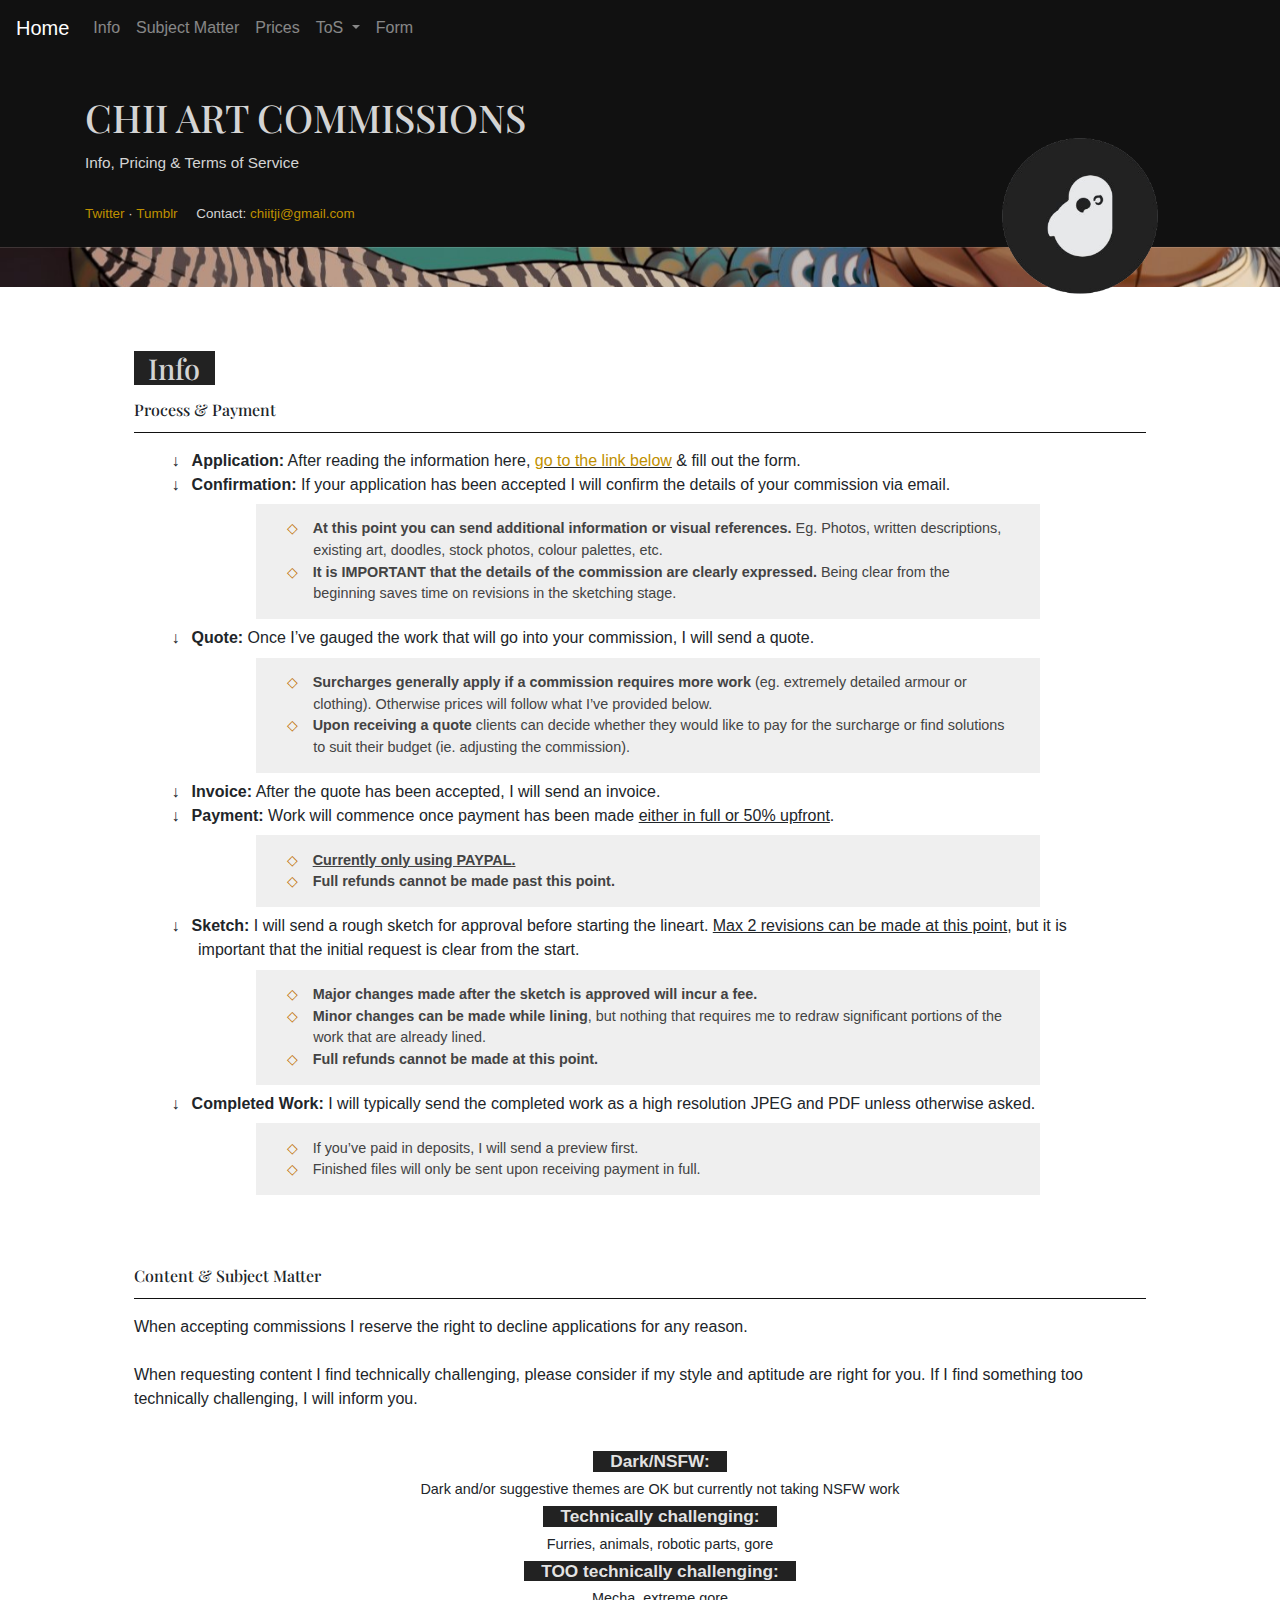
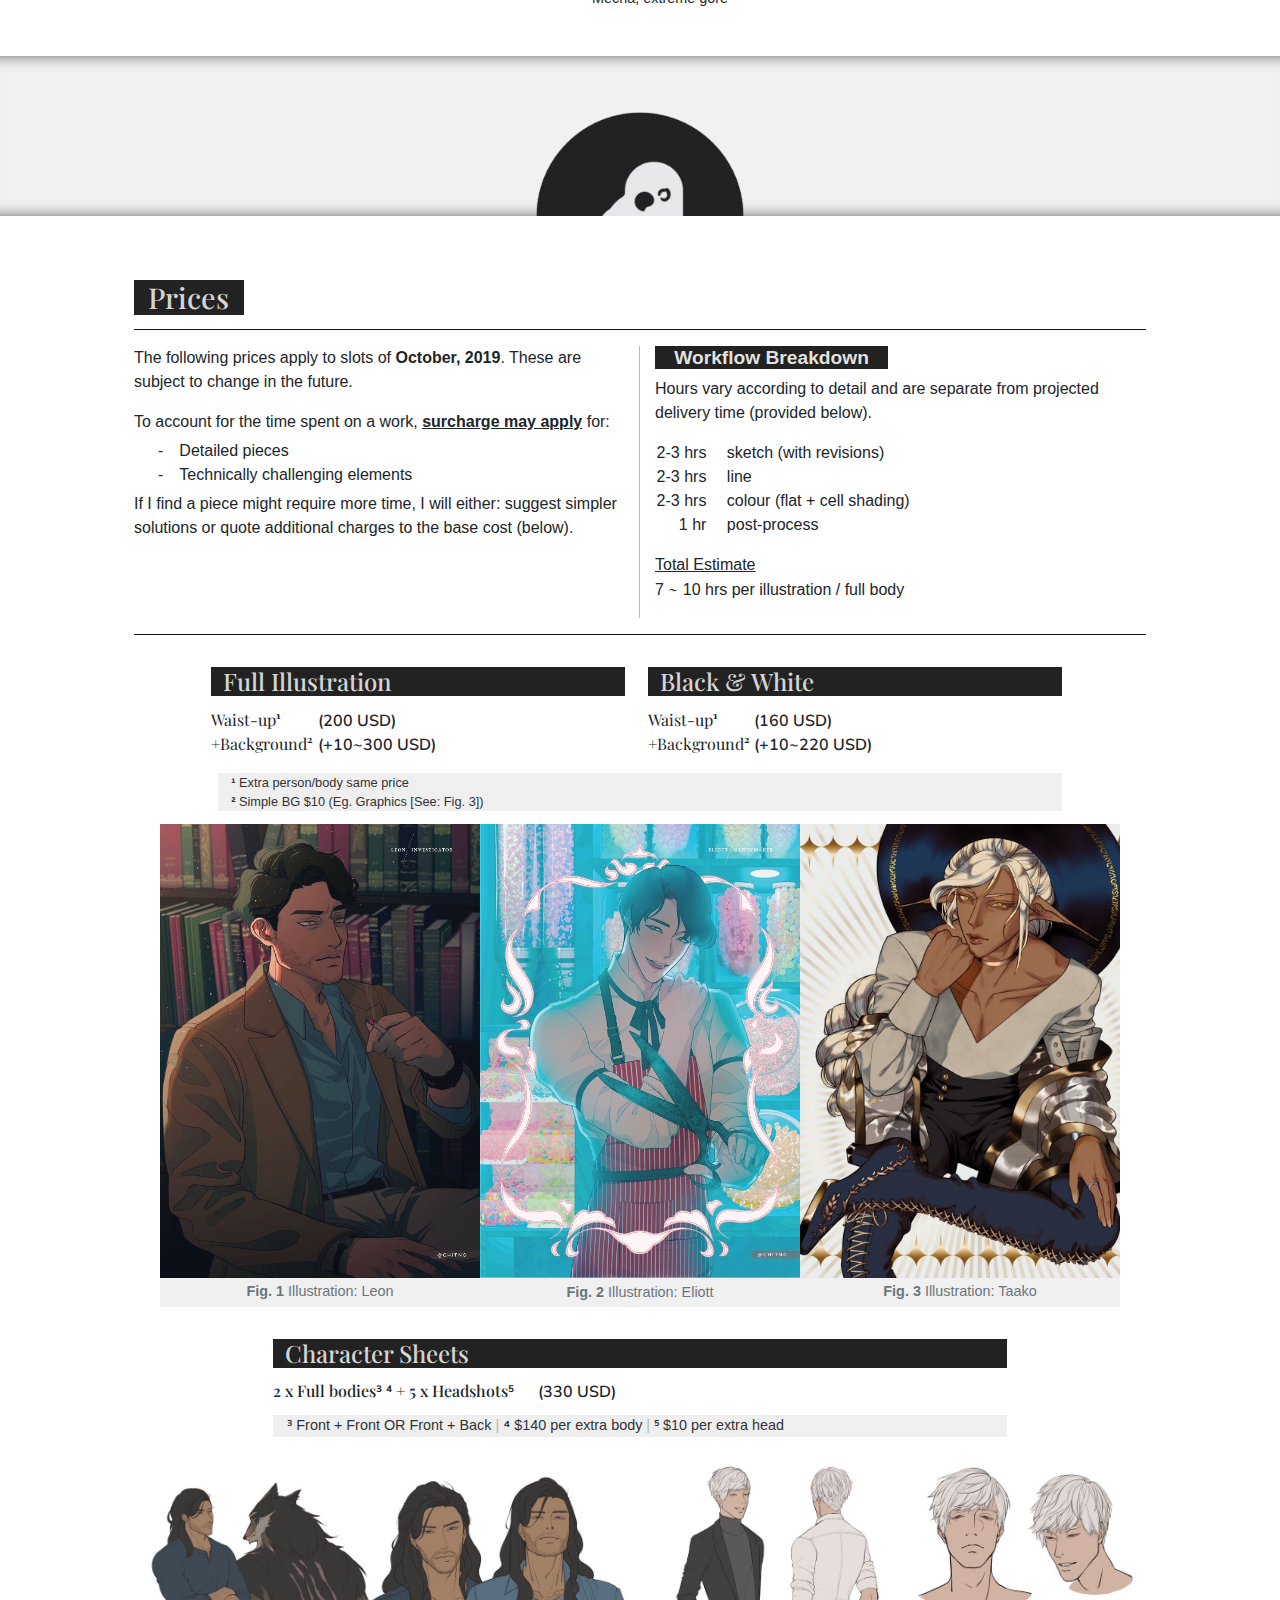
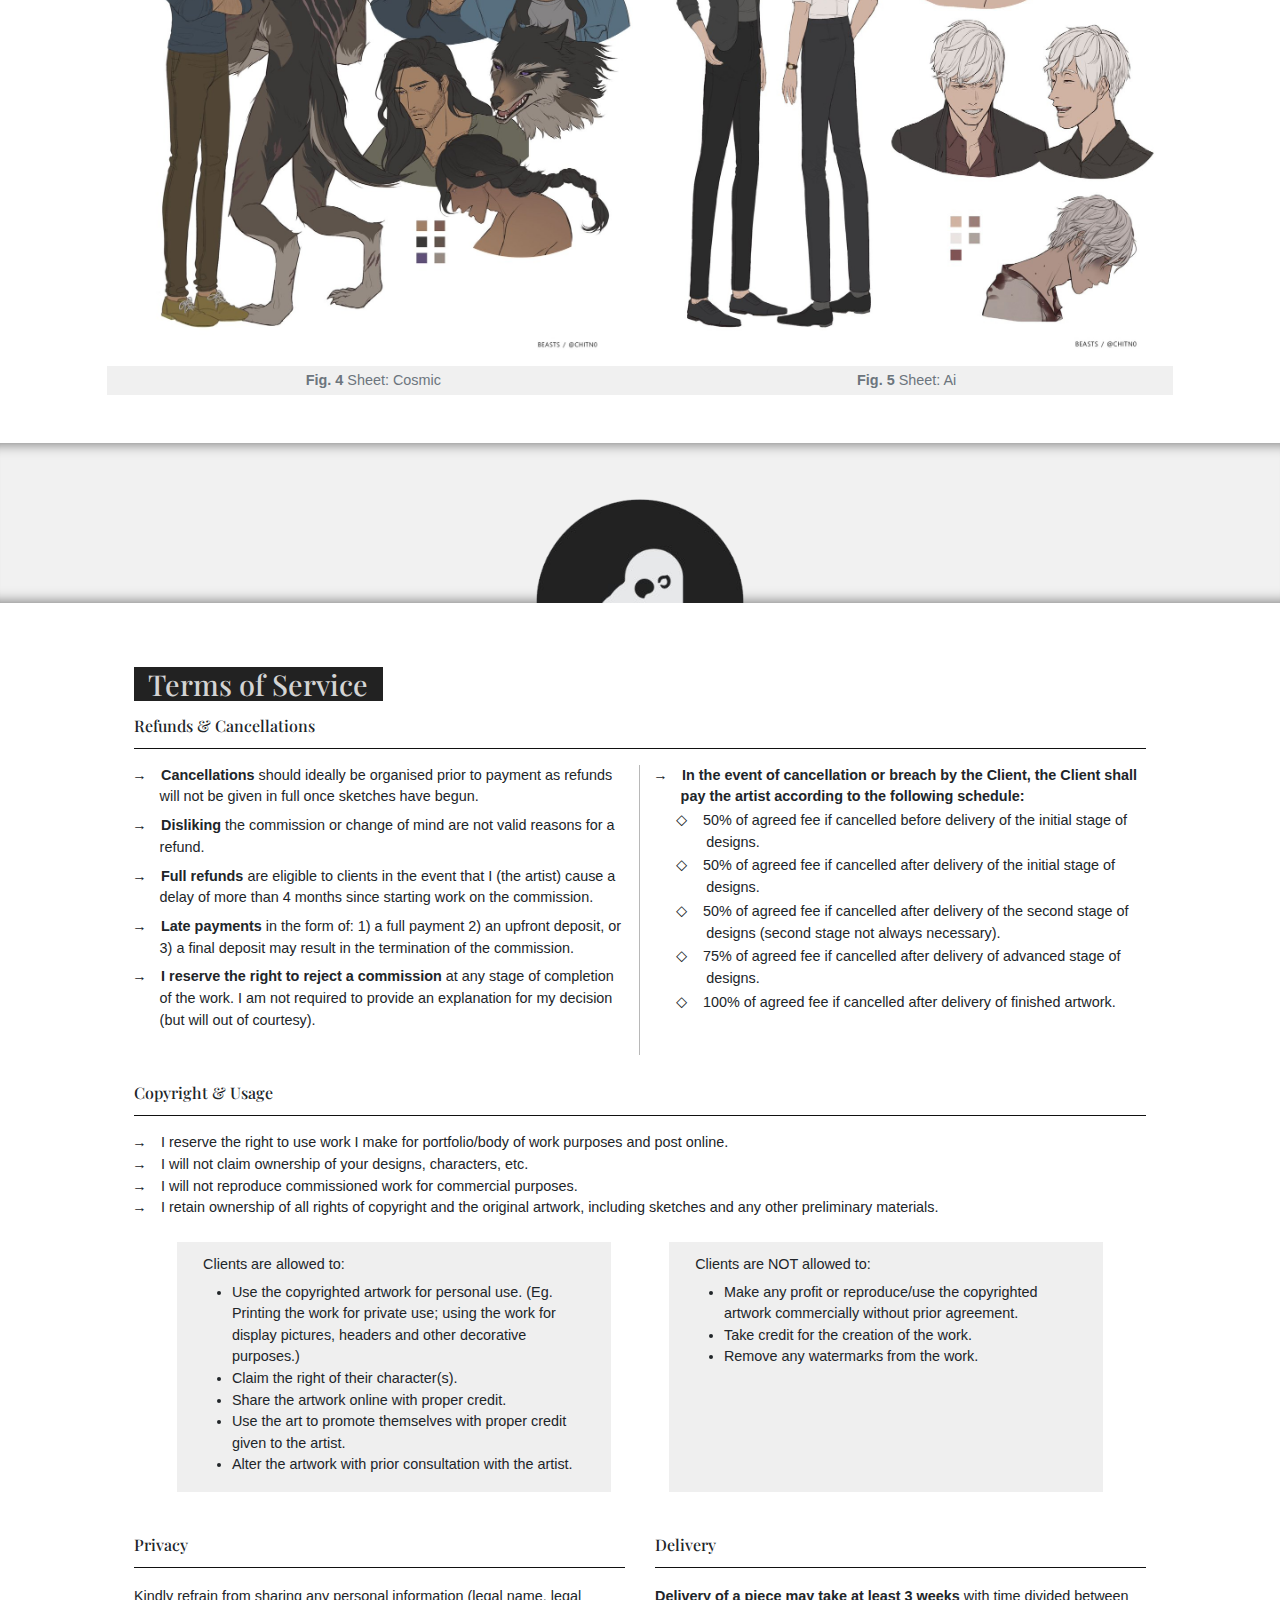
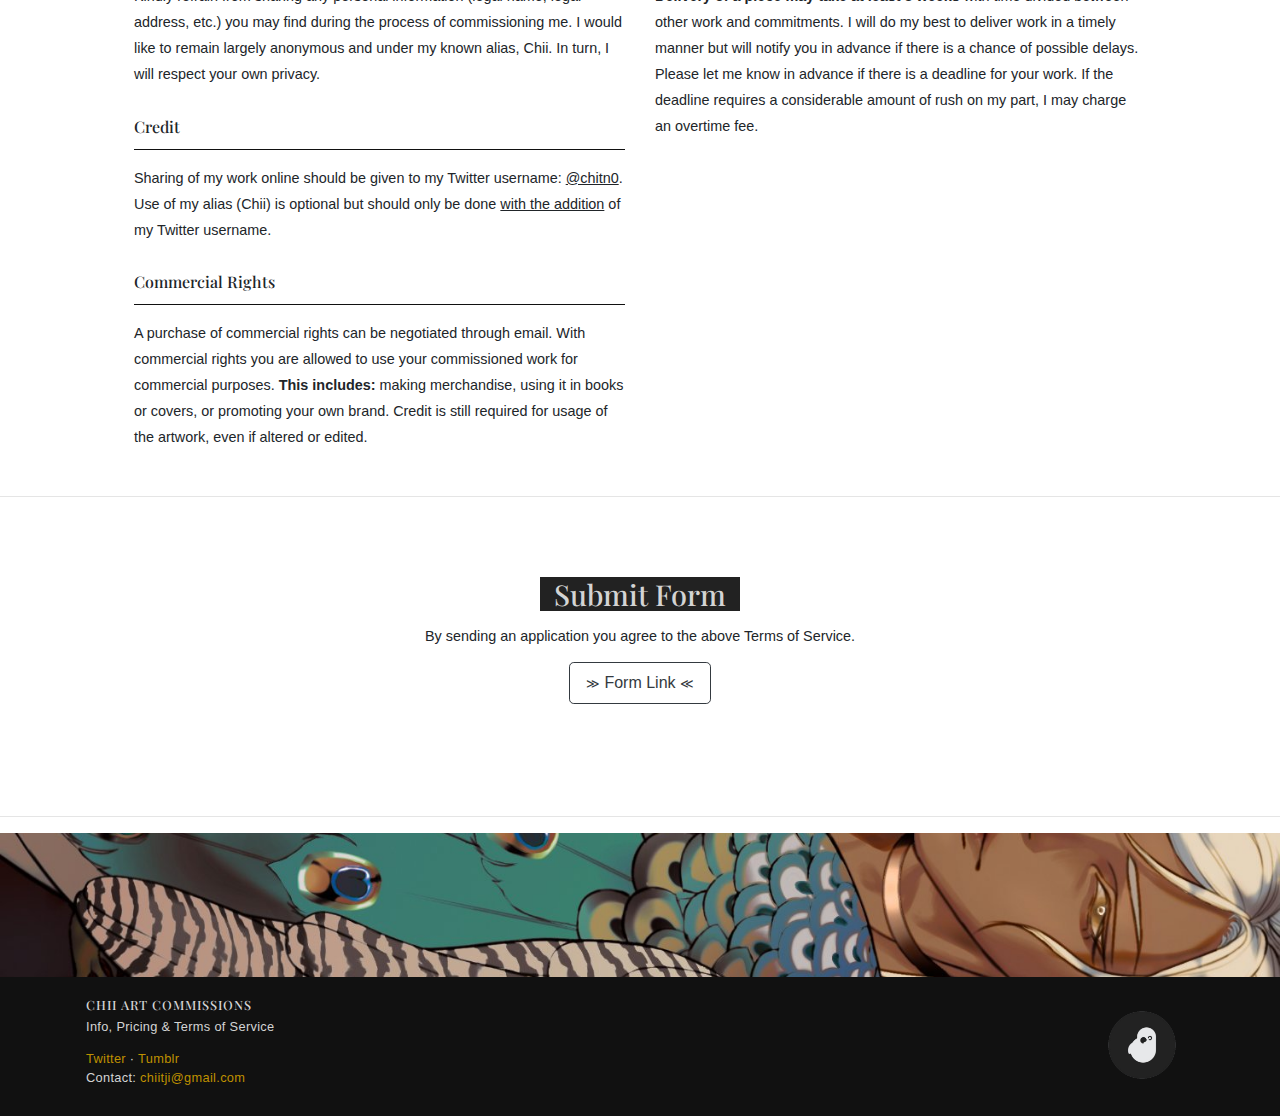
==== Index.html @ faa7c018 "Add files via upload" ====
<!DOCTYPE html>
<html lang="en">
  <head>
	<link rel="icon" type="image/png" href="Images/favi.png">
    <meta charset="utf-8">
    <meta http-equiv="X-UA-Compatible" content="IE=edge">
    <meta name="viewport" content="width=device-width, initial-scale=1">
    <title>Chii Commission Info</title>
    <!-- Bootstrap -->
    <link href="css/bootstrap-4.0.0.css" rel="stylesheet">
	<!-- Commission Info Style Sheet -->
    <link href="CommissionInfo.css" rel="stylesheet" type="text/css">
	<!-- Google Fonts -->
	<link href="https://fonts.googleapis.com/css?family=Nunito+Sans|Playfair+Display&display=swap" rel="stylesheet">
  </head>
	
	
  <body>
	  <!-- Nav -->
    <nav class="navbar sticky-top navbar-expand-lg navbar-dark bg-dark">
      <a class="navbar-brand" href="#home">Home</a>
      <button id="hamburger" class="navbar-toggler" type="button" data-toggle="collapse" data-target="#navbarSupportedContent" aria-controls="navbarSupportedContent" aria-expanded="false" aria-label="Toggle navigation">
      <span class="navbar-toggler-icon"></span>
      </button>
      <div class="collapse navbar-collapse" id="navbarSupportedContent">
        <ul class="navbar-nav mr-auto">
          <li class="nav-item">
            <a class="nav-link" href="#info">Info</a>
          </li>
          <li class="nav-item">
            <a class="nav-link" href="#subjectmatter">Subject Matter</a>
          </li>
          <li class="nav-item">
            <a class="nav-link" href="#prices">Prices</a>
          </li>
          <li class="nav-item">
            <a class="nav-link d-block d-lg-none" href="#tos">ToS</a>
          </li>
          <li class="nav-item dropdown d-none d-lg-block">
            <a class="nav-link dropdown-toggle" href="#" id="navbarDropdown" role="button" data-toggle="dropdown" aria-haspopup="true" aria-expanded="false">
            ToS
            </a>
            <div class="dropdown-menu" aria-labelledby="navbarDropdown">
              <a class="dropdown-item" href="#tos">Refunds & Cancellation</a>
              <a class="dropdown-item" href="#copyright">Copyright & Usage</a>
              <div class="dropdown-divider"></div>
              <a class="dropdown-item" href="#misc">Misc.</a>
            </div>
          </li>
          <li class="nav-item">
            <a class="nav-link" href="#form">Form</a>
          </li>
        </ul>
      </div>
    </nav>
	  
	  <!-- Header -->
    <section>
		<a class="anchor" id="home"></a>
      <div class="jumbotron text-left header">
        <div class="container">
          <div class="row">
            <div class="col-12">
			  <img class="headerlogo2 rounded-circle img-fluid d-lg-none mx-auto" src="Images/Logo.png">
              <h1>CHII ART COMMISSIONS</h1>
              <p>Info, Pricing &amp; Terms of Service</p>
              <p class="contact"><a href="https://twitter.com/chitn0">Twitter</a> · <a href="https://chii-n.tumblr.com/">Tumblr</a> &nbsp;  &nbsp; Contact: <a href="mailto:chiitji@gmail.com">chiitji@gmail.com</a> </p>
            </div>
          </div>
        </div>
      </div>
	  <img class="headerlogo rounded-circle img-fluid d-none d-lg-block" src="Images/Logo.png">
    </section>
	<div class="sticky-top2 headerimg"></div>
	  
	  <!-- Process -->
    <section>
		<a class="anchor" id="info"></a>
      <div class="container process sides">
        <div class="row">
          <div class="col-12">
            <h2>Info</h2>
			<h3>Process & Payment</h3>
          </div>
        </div>
		<div class="break"></div>
		<div class="row">
			<div class="col-12">
				<ol>
				<li><b>Application:</b> After reading the information here, <u><a href="#form">go to the link below</a></u> & fill out the form.</li>
				<li><b>Confirmation:</b> If your application has been accepted I will confirm the details of your commission via email.
					<ul>
					<li><strong>At this point you can send additional information or visual references.</strong> Eg. Photos, written descriptions, existing art, doodles, stock photos, colour palettes, etc.</li>
					<li><strong>It is IMPORTANT that the details of the commission are clearly expressed.</strong> Being clear from the beginning saves time on revisions in the sketching stage.</li>
					</ul>
				</li>
				<li><b>Quote:</b> Once I’ve gauged the work that will go into your commission, I will send a quote.
					<ul>
					<li><strong>Surcharges generally apply if a commission requires more work</strong> (eg. extremely detailed armour or clothing). Otherwise prices will follow what I’ve provided below.</li>
					<li><strong>Upon receiving a quote</strong> clients can decide whether they would like to pay for the surcharge or find solutions to suit their budget (ie. adjusting the commission).</li>
					</ul>
				</li>
				<li><b>Invoice:</b> After the quote has been accepted, I will send an invoice.</li>
				<li><b>Payment:</b> Work will commence once payment has been made <u>either in full or 50% upfront</u>.
					<ul>
					<li><strong><u>Currently only using PAYPAL.</u></strong></li>
					<li><strong>Full refunds cannot be made past this point.</strong></li>
					</ul>
		  		</li>
				<li><b>Sketch:</b> I will send a rough sketch for approval before starting the lineart. <u>Max 2 revisions can be made at this point</u>, but it is important that the initial request is clear from the start.
					<ul>
					<li><strong>Major changes made after the sketch is approved will incur a fee.</strong></li>
					<li><strong>Minor changes can be made while lining</strong>, but nothing that requires me to redraw significant portions of the work that are already lined.</li>
					<li><strong>Full refunds cannot be made at this point.</strong></li>
					</ul>
				</li>
				<li><b>Completed Work:</b> I will typically send the completed work as a high resolution JPEG and PDF unless otherwise asked.
					<ul>
					<li>If you’ve paid in deposits, I will send a preview first.</li>
					<li>Finished files will only be sent upon receiving payment in full.</li>
					</ul>
	  			</li>
				</ol>
			</div>
		</div>
      </div>
    </section>
	  
	<!-- Desktop -->
	  	<!-- Subject Matter -->
	<a class="anchor" id="subjectmatter"></a>
	<section class="d-none d-xs-block">
		<div class="container subjectmatter sides">
			<div class="row">
				<div class="col-12">
					<h3>Content & Subject Matter</h3>
				</div>
			</div>
			<div class="break"></div>
			<div class="row">
				<div class="col-6">
					<p>When accepting commissions I reserve the right to decline applications for any reason.
					<br><br>
					When requesting content I find technically challenging, please consider if my style and aptitude are right for you. If I find something too technically challenging, I will inform you.</p>
				</div>
				<div class="col-5">
					<ul>
						<li><h4>Dark/NSFW:</h4><br>Dark and/or suggestive themes are OK but currently not taking NSFW work</li>
						<li><h4>Technically challenging:</h4><br>Furries, animals, robotic parts, gore</li>
						<li><h4>TOO technically challenging:</h4><br>Mecha, extreme gore</li>
					</ul>
				</div>
			</div>
		</div>
	  </section>
	<!-- Mobile -->
	 	<!-- Subject Matter -->
	<section class="d-xs-none">
		<div class="container subjectmatter sides">
			<div class="row">
				<div class="col-12">
					<h3>Content & Subject Matter</h3>
				</div>
			</div>
			<div class="break"></div>
			<div class="row">
				<div class="col-12">
					<p>When accepting commissions I reserve the right to decline applications for any reason.
					<br><br>
					When requesting content I find technically challenging, please consider if my style and aptitude are right for you. If I find something too technically challenging, I will inform you.<br><br></p>
				</div>
				<div class="col-12 text-center">
					<ul>
						<li><h4>Dark/NSFW:</h4><br>Dark and/or suggestive themes are OK but currently not taking NSFW work</li>
						<li><h4>Technically challenging:</h4><br>Furries, animals, robotic parts, gore</li>
						<li><h4>TOO technically challenging:</h4><br>Mecha, extreme gore</li>
					</ul>
				</div>
			</div>
		</div>
	  </section>
	  
	<div class="sectionbreak"><img src="Images/Logo.png"></div>
	  
	<!-- Prices Info sm~xl -->
	<a class="anchor" id="prices"></a>
	<container class="d-none d-sm-block">
	  	<div class="container prices sides">
			<div class="row">
				<div class="col-12">
					<h2>Prices</h2>
				</div>
			</div>
			<div class="break"></div>
			<div class="row pricesinfo">
				<div class="col-6 borderright">
					<p>The following prices apply to slots of <strong>October, 2019</strong>. These are subject to change in the future.</p>
					<p>To account for the time spent on a work, 
					<strong><u>surcharge may apply</u></strong> for:</p>
						<ul class="surcharge">
						<li>Detailed pieces</li>
						<li>Technically challenging elements</li>
						</ul>
					<p>If I find a piece might require more time, I will either: suggest simpler solutions or quote additional charges to the base cost (below).</p>
				</div>
				<div class="col-6 workflow">
					<h4>Workflow Breakdown</h4><br>
					<p>Hours vary according to detail and are separate from projected delivery time (provided below).</p>
					<ul class="breakdown hours">
						<li>2-3 hrs</li>
						<li>2-3 hrs</li>
						<li>2-3 hrs</li>
						<li>1 hr</li>
					</ul>
					<ul class="breakdown details">
						<li>sketch (with revisions)</li>
						<li>line</li>
						<li>colour (flat + cell shading)</li>
						<li>post-process</li>
					</ul>
					<p><u>Total Estimate</u>
					<br>7 <i class="fontswap">~</i> 10 hrs per illustration / full body</p>
				</div>
			</div>
			<div class="break"></div>
		</div>
	  </container>
	<!-- Desktop lg~xl -->
	  	<!-- Prices Img -->
	<container class= "d-none d-lg-block">
		<div class="row">
			<div class="col"></div>
			<div class="col-4 pricetext">
				<h2>Full Illustration</h2>
				<ul class="left">
					<li>Waist-up<strong>¹</strong></li>
					<li>+Background<strong>²</strong></li>
				</ul>
				<ul class="right">
					<li>(200 USD)</li>
					<li>(+10~300 USD)</li>
				</ul>
			</div>
			<div class="col-4 pricetext">
				<h2>Black & White</h2>
				<ul class="left">
					<li>Waist-up<strong>¹</strong></li>
					<li>+Background<strong>²</strong></li>
				</ul>
				<ul class="right">
					<li>(160 USD)</li>
					<li>(+10~220 USD)</li>
				</ul>
			</div>
			<div class="col"></div>
		</div>
		<div class="row">
			<div class= "col"></div>
			<div class="col-8">
				<p class="notes">
				<strong>¹</strong> Extra person/body same price<br>
				<strong>²</strong> Simple BG $10 (Eg. Graphics [See: Fig. 3])
				</p>
			</div>
			<div class= "col"></div>
		</div>
		<div class="row priceimg no-gutters">
			<div class="col"></div>
			<div class="col-3">
				<figure class="figure">
				  <img src="Images/Leon.jpg" class="figure-img img-fluid" alt="Leon">
				  <figcaption class="figure-caption"><strong>Fig. 1</strong>  Illustration: Leon</figcaption>
				</figure>
			</div>
			<div class="col-3">
				<figure class="figure">
				  <img src="Images/Eliott.jpg" class="figure-img img-fluid" alt="Eliott">
				  <figcaption class="figure-caption"><strong>Fig. 2</strong>  Illustration: Eliott</figcaption>
				</figure>
			</div>
			<div class="col-3">
				<figure class="figure">
				  <img src="Images/Taako.jpg" class="figure-img img-fluid" alt="Taako">
				  <figcaption class="figure-caption"><strong>Fig. 3</strong>  Illustration: Taako</figcaption>
				</figure>
			</div>
			<div class="col"></div>
		</div>
	  </container>
	  	<!-- Price Img 2 -->
	<container class= "d-none d-lg-block">
		<div class="row">
			<div class="col"></div>
			<div class="col-7 pricetext2 sheets">
				<h2>Character Sheets</h2>
				<h3 class="left">2 x Full bodies<span class="superscript">³ ⁴</span>   +   5 x Headshots<span class="superscript">⁵</span></h3><h3 class="right">(330 USD)</h3>
				<p class="notes"><span class="superscript">³</span> Front + Front  OR  Front + Back  <span class="bar">|</span>  <strong>⁴</strong> $140 per extra body  <span class="bar">|</span>  <strong class="superscript">⁵</strong> $10 per extra head</p>
			</div>
			<div class="col"></div>
		</div>
		 <div class="row priceimg2 no-gutters">
			 <div class="col"></div>
			 <div class="col-5">
				 <figure class="figure">
				  <img src="Images/Cosmic.jpg" class="figure-img img-fluid" alt="Cosmic">
				  <figcaption class="figure-caption"><strong>Fig. 4</strong> Sheet: Cosmic</figcaption>
				</figure>
			 </div>
			 <div class="col-5">
				 <figure class="figure">
				  <img src="Images/Ai.jpg" class="figure-img img-fluid" alt="Ai">
				  <figcaption class="figure-caption"><strong>Fig. 5</strong> Sheet: Ai</figcaption>
				</figure>
			 </div>
			 <div class="col"></div>
		 </div>
	  </container>
	<!-- Mobile sm~md -->
	  	<!-- Prices Img -->
	<container class= "d-none d-sm-block d-lg-none">
		<div class="row priceimg">
			<div class="col-6 pricetext">
				<h2>Full Illustrations</h2>
				<ul class="left">
					<li>Waist-up<strong>¹</strong></li>
					<li>+Background<strong>²</strong></li>
				</ul>
				<ul class="right">
					<li>(200 USD)</li>
					<li>(+10~300 USD)</li>
				</ul>
			</div>
			<div class="col-6 pricetext">
				<h2>Black & White</h2>
				<ul class="left">
					<li>Waist-up<strong>¹</strong></li>
					<li>+Background<strong>²</strong></li>
				</ul>
				<ul class="right">
					<li>(160 USD)</li>
					<li>(+10~220 USD)</li>
				</ul>
			</div>
			<div class="col-12">
				<p class="notes">
				<strong>¹</strong> Extra person/body same price<br>
				<strong>²</strong> Eg. Graphics [$10 (See: Fig. 3])
				</p>
			</div>
		  </div>
		  <div class="row no-gutters">
			<div class="col-4">
				<figure class="figure">
				  <img src="Images/Leon.jpg" class="figure-img img-fluid" alt="Leon">
				  <figcaption class="figure-caption"><strong>Fig. 1</strong>  Illustration: Leon</figcaption>
				</figure>
			</div>
			<div class="col-4">
				<figure class="figure">
				  <img src="Images/Eliott.jpg" class="figure-img img-fluid" alt="Eliott">
				  <figcaption class="figure-caption"><strong>Fig. 2</strong>  Illustration: Eliott</figcaption>
				</figure>
			</div>
			<div class="col-4">
				<figure class="figure">
				  <img src="Images/Taako.jpg" class="figure-img img-fluid" alt="Taako">
				  <figcaption class="figure-caption"><strong>Fig. 3</strong>  Illustration: Taako</figcaption>
				</figure>
			</div>
		</div>
	  </container>
	  	<!-- Price Img 2 -->
	<container class= "d-none d-sm-block d-lg-none">
		<div class="col-12 pricetext2 sheets">
			<h2>Character Sheets</h2>
			<h3 class="left">2 x Full bodies<span class="superscript">³ ⁴</span>   +   5 x Headshots<span class="superscript">⁵</span></h3><h3 class="right">(330 USD)</h3>
			<p class="notes"><span class="superscript">³</span> Front + Front  OR  Front + Back  <span class="bar">|</span>  <strong>⁴</strong> $140 per extra body  <span class="bar">|</span>  <strong class="superscript">⁵</strong> $10 per extra head</p>
		</div>
		 <div class="row priceimg2 no-gutters">
			 <div class="col-6">
				 <figure class="figure">
				  <img src="Images/Cosmic.jpg" class="figure-img img-fluid" alt="Cosmic">
				  <figcaption class="figure-caption"><strong>Fig. 4</strong> Sheet: Cosmic</figcaption>
				</figure>
			 </div>
			 <div class="col-6">
				 <figure class="figure">
				  <img src="Images/Ai.jpg" class="figure-img img-fluid" alt="Ai">
				  <figcaption class="figure-caption"><strong>Fig. 5</strong> Sheet: Ai</figcaption>
				</figure>
			 </div>
		 </div>
	  </container>
	<!-- Mobile xs -->
	  	<!-- Prices Info -->
	<container class="d-block d-sm-none">
	  	<div class="container prices sides">
			<div class="row">
				<div class="col-12">
					<h2>Prices</h2>
				</div>
			</div>
			<div class="break"></div>
			<div class="row pricesinfo">
				<div class="col-12">
					<p>The following prices apply to slots of <strong>October, 2019</strong>. These are subject to change in the future.</p>
					<p>To account for the time spent on a work, 
					<strong><u>surcharge may apply</u></strong> for:</p>
						<ul class="surcharge">
						<li>Detailed pieces</li>
						<li>Technically challenging elements</li>
						</ul>
					<p>If I find a piece might require more time, I will either: suggest simpler solutions or quote additional charges to the base cost (below).</p>
				</div>
				<div class="col-12 workflow">
					<h4>Workflow Breakdown</h4><br>
					<p>Hours vary according to detail and are separate from projected delivery time (provided below).</p>
					<ul class="breakdown hours">
						<li>2-3 hrs</li>
						<li>2-3 hrs</li>
						<li>2-3 hrs</li>
						<li>1 hr</li>
					</ul>
					<ul class="breakdown details">
						<li>sketch (with revisions)</li>
						<li>line</li>
						<li>colour (flat + cell shading)</li>
						<li>post-process</li>
					</ul>
					<p><u>Total Estimate</u>
					<br>7 <i class="fontswap">~</i> 10 hrs per illustration / full body</p>
				</div>
			</div>
			<div class="break"></div>
		</div>
	  </container>
	  	<!-- Prices Img -->
	<container class= "d-block d-sm-none">
		<div class="row priceimg">
			<div class="col-12 pricetext">
				<div class="collapsed" type="button" data-toggle="collapse" data-target="#collapse1" aria-expanded="false" aria-controls="collapse1">
					<h2>Full Illustrations</h2>
				</div>
				<div class="collapse" id="collapse1">
					<ul class="left">
						<li>Waist-up<strong>¹</strong></li>
						<li>+Background<strong>²</strong></li>
					</ul>
					<ul class="right">
						<li>(200 USD)</li>
						<li>(+10~300 USD)</li>
					</ul>
				</div>
			</div>
			<div class="col-12 pricetext">
				<div class="collapsed" type="button" data-toggle="collapse" data-target="#collapse2" aria-expanded="false" aria-controls="collapse2">
					<h2>Black & White</h2>
				</div>
				<div class="collapse" id="collapse2">
					<ul class="left">
						<li>Waist-up<strong>¹</strong></li>
						<li>+Background<strong>²</strong></li>
					</ul>
					<ul class="right">
						<li>(160 USD)</li>
						<li>(+10~220 USD)</li>
					</ul>
				</div>
			</div>
			<div class="col-12">
				<p class="notes">
				<strong>¹</strong> Extra person/body same price<br>
				<strong>²</strong> Simple BG $10 (Eg. Graphics [See: Fig. 3])
				</p>
			</div>
		  </div>
		  
		<!--Carousel Wrapper-->
		<div id="carousel-example-2" class="carousel slide carousel-fade" data-ride="carousel">
		  <!--Indicators-->
		  <ol class="carousel-indicators">
			<li data-target="#carousel-example-2" data-slide-to="0" class="active"></li>
			<li data-target="#carousel-example-2" data-slide-to="1"></li>
			<li data-target="#carousel-example-2" data-slide-to="2"></li>
		  </ol>
		  <!--/.Indicators-->
		  <!--Slides-->
		  <div class="carousel-inner illustc" role="listbox">
			<div class="carousel-item active">
			  <div class="view">
				<img class="d-block w-100" src="Images/Leon.jpg" alt="First slide">
			  </div>
			  <div class="carousel-caption">
				<h3 class="h3-responsive">Fig. 1 Illustration: Leon</h3>
			  </div>
			</div>
			<div class="carousel-item">
			  <!--Mask color-->
			  <div class="view">
				<img class="d-block w-100" src="Images/Eliott.jpg" alt="Second slide">
			  </div>
			  <div class="carousel-caption">
				<h3 class="h3-responsive">Fig. 2 Illustration: Eliott</h3>
			  </div>
			</div>
			<div class="carousel-item">
			  <!--Mask color-->
			  <div class="view">
				<img class="d-block w-100" src="Images/Taako.jpg" alt="Third slide">
			  </div>
			  <div class="carousel-caption">
				<h3 class="h3-responsive">Fig. 3 Illustration: Taako</h3>
			  </div>
			</div>
		  </div>
		  <!--/.Slides-->
		  <!--Controls-->
		  <a class="carousel-control-prev" data-target="#carousel-example-2" role="button" data-slide="prev">
			<span class="carousel-control-prev-icon" aria-hidden="true"></span>
			<span class="sr-only">Previous</span>
		  </a>
		  <a class="carousel-control-next" data-target="#carousel-example-2" role="button" data-slide="next">
			<span class="carousel-control-next-icon" aria-hidden="true"></span>
			<span class="sr-only">Next</span>
		  </a>
		  <!--/.Controls-->
		</div>
		<!--/.Carousel Wrapper-->

	  </container>
	  	<!-- Price Img 2 -->
	<container class= "d-block d-sm-none pad">		  
		<div class="col-12 pricetext2 sheets">
			<div class="collapsed" type="button" data-toggle="collapse" data-target="#collapse3" aria-expanded="false" aria-controls="collapse3">
				<h2>Character Sheets</h2>
			</div>
			<div class="collapse" id="collapse3">
				<h3 class="left">2 x Full bodies<span class="superscript">³ ⁴</span>   +   5 x Headshots<span class="superscript">⁵</span></h3><h3 class="right">(330 USD)</h3>
			<p class="notes"><span class="superscript">³</span> Front + Front  OR  Front + Back  <span class="bar">|</span>  <strong>⁴</strong> $140 per extra body  <span class="bar">|</span>  <strong class="superscript">⁵</strong> $10 per extra head</p>
			</div>
		</div>
		  
		<!--Carousel Wrapper-->
		<div id="carousel-example-1" class="carousel slide carousel-fade" data-ride="carousel">
		  <!--Indicators-->
		  <ol class="carousel-indicators">
			<li data-target="#carousel-example-1" data-slide-to="0" class="active"></li>
			<li data-target="#carousel-example-1" data-slide-to="1"></li>
		  </ol>
		  <!--/.Indicators-->
		  <!--Slides-->
		  <div class="carousel-inner" role="listbox">
			<div class="carousel-item active">
			  <div class="view">
				<img class="d-block w-100" src="Images/Cosmic.jpg" alt="First slide">
			  </div>
			  <div class="carousel-caption">
				<h3 class="h3-responsive">Fig. 4 Character Sheets: Cosmic</h3>
			  </div>
			</div>
			<div class="carousel-item">
			  <!--Mask color-->
			  <div class="view">
				<img class="d-block w-100" src="Images/Ai.jpg" alt="Second slide">
			  </div>
			  <div class="carousel-caption">
				<h3 class="h3-responsive">Fig. 5 Character Sheets: Ai</h3>
			  </div>
			</div>
		  </div>
		  <!--/.Slides-->
		  <!--Controls-->
		  <a class="carousel-control-prev" data-target="#carousel-example-1" role="button" data-slide="prev">
			<span class="carousel-control-prev-icon" aria-hidden="true"></span>
			<span class="sr-only">Previous</span>
		  </a>
		  <a class="carousel-control-next" data-target="#carousel-example-1" role="button" data-slide="next">
			<span class="carousel-control-next-icon" aria-hidden="true"></span>
			<span class="sr-only">Next</span>
		  </a>
		  <!--/.Controls-->
		</div>
		<!--/.Carousel Wrapper-->
		  
	  </container>
	
	<div class="sectionbreak"><img src="Images/Logo.png"></div>
	  
	  <!-- Desktop sm~lg -->
	  <!-- Terms of Service -->
	<a class="anchor" id="tos"></a>
	<section class="d-none d-sm-block">
      <div class="container tos sides">
        <div class="row">
          <div class="col-12">
            <h2>Terms of Service</h2>
			<h3>Refunds & Cancellations</h3>
          </div>
        </div>
		<div class="break"></div>
		<div class="row refunds">
			<div class="col-6 borderright">
				<ul>
					<li><strong>Cancellations</strong> should ideally be organised prior to payment as refunds will not be given in full once sketches have begun.</li>
					<li><strong>Disliking</strong> the commission or change of mind are not valid reasons for a refund.</li>
					<li><strong>Full refunds</strong> are eligible to clients in the event that I (the artist) cause a delay of more than 4 months since starting work on the commission.</li>
					<li><strong>Late payments</strong> in the form of: 1) a full payment 2) an upfront deposit, or 3) a final deposit may result in the termination of the commission.</li>
					<li><strong>I reserve the right to reject a commission</strong> at any stage of completion of the work. I am not required to provide an explanation for my decision (but will out of courtesy).</li>
				</ul>
			</div>
			<div class="col-6">
				<ul>
					<li><strong>In the event of cancellation or breach by the Client, the Client shall pay the artist according to the following schedule:</strong>
						<ol>50% of agreed fee if cancelled before delivery of the initial stage of designs.</ol>
						<ol>50% of agreed fee if cancelled after delivery of the initial stage of designs.</ol>
						<ol>50% of agreed fee if cancelled after delivery of the second stage of designs (second stage not always necessary).</ol>
						<ol>75% of agreed fee if cancelled after delivery of advanced stage of designs.</ol>
						<ol>100% of agreed fee if cancelled after delivery of finished artwork.</ol>
					</li>
				</ul>
			</div>
		</div>
		<div class="row">
			<a class="anchor" id="copyright"></a>
          <div class="col-12">
			<h3>Copyright & Usage</h3>
          </div>
		</div>
		<div class="break"></div>
		  <div class="row copyright">
			  <div class="col-12">
				<ul>
				<li>I reserve the right to use work I make for portfolio/body of work purposes and post online.</li>
				<li>I will not claim ownership of your designs, characters, etc.</li>
				<li>I will not reproduce commissioned work for commercial purposes.</li>
				<li>I retain ownership of all rights of copyright and the original artwork, including sketches and any other preliminary materials.</li>
				</ul>
			  </div>
		  </div>
		  <!-- Mobile -->
		  <div class="row permissions d-md-none">
			  <div class="col-12 pleft">
				<ul>
				<h5>Clients are allowed to:</h5>
				<li>Use the copyrighted artwork for personal use. (Eg. Printing the work for private use; using the work for display pictures, headers and other decorative purposes.)</li>
				<li>Claim the right of their character(s).</li>
				<li>Share the artwork online with proper credit.</li>
				<li>Use the art to promote themselves with proper credit given to the artist.</li>
				<li>Alter the artwork with prior consultation with the artist.</li>
				</ul>
			  </div>
			  <div class="col">&nbsp;</div>
			  <div class="col-12 pright">
				<ul>
				<h5>Clients are NOT allowed to:</h5>
				<li>Make any profit or reproduce/use the copyrighted artwork commercially without prior agreement.</li>
				<li>Take credit for the creation of the work.</li>
				<li>Remove any watermarks from the work.</li>
				</ul>
			  </div>
		  </div>
		  <!-- Desktop -->
		  <div class="row permissions">
			  <div class="col d-none d-md-block"></div>
			  <div class="col-5 pleft d-none d-md-block">
				<ul>
				<h5>Clients are allowed to:</h5>
				<li>Use the copyrighted artwork for personal use. (Eg. Printing the work for private use; using the work for display pictures, headers and other decorative purposes.)</li>
				<li>Claim the right of their character(s).</li>
				<li>Share the artwork online with proper credit.</li>
				<li>Use the art to promote themselves with proper credit given to the artist.</li>
				<li>Alter the artwork with prior consultation with the artist.</li>
				</ul>
			  </div>
			  <div class="col d-none d-md-block"></div>
			  <div class="col-5 pright ml-auto d-none d-md-block">
				<ul>
				<h5>Clients are NOT allowed to:</h5>
				<li>Make any profit or reproduce/use the copyrighted artwork commercially without prior agreement.</li>
				<li>Take credit for the creation of the work.</li>
				<li>Remove any watermarks from the work.</li>
				</ul>
			  </div>
			  <div class="col d-none d-md-block"></div>
		  </div>
		  
		  <div class="row misc">
			  <a class="anchor" id="misc"></a>
			  <div class="col-6">
				  <h3>Privacy</h3>
					<div class="break"></div>
				  <p>Kindly refrain from sharing any personal information (legal name, legal address, etc.) you may find during the process of commissioning me. I would like to remain largely anonymous and under my known alias, Chii. In turn, I will respect your own privacy.</p>
				  <h3>Credit</h3>
					<div class="break"></div>
				  <p>Sharing of my work online should be given to my Twitter username: <u>@chitn0</u>. Use of my alias (Chii) is optional but should only be done <u>with the addition</u> of my Twitter username.</p>
				  <h3>Commercial Rights</h3>
					<div class="break"></div>
				  <p>A purchase of commercial rights can be negotiated through email. With commercial rights you are allowed to use your commissioned work for commercial purposes. <strong>This includes:</strong> making merchandise, using it in books or covers, or promoting your own brand. Credit is still required for usage of the artwork, even if altered or edited.</p>
			  </div>
			  <div class="col-6">
				  <h3>Delivery</h3>
					<div class="break"></div>
				  <p><strong>Delivery of a piece may take at least 3 weeks</strong> with time divided between other work and commitments. I will do my best to deliver work in a timely manner but will notify you in advance if there is a chance of possible delays. Please let me know in advance if there is a deadline for your work. If the deadline requires a considerable amount of rush on my part, I may charge an overtime fee.</p>
			  </div>
		  </div>
		</div>
	  </section>
	  
	  <!-- Mobile xs -->
	  <!-- Terms of Service -->
	<section class="d-block d-sm-none">
      <div class="container tos sides">
        <div class="row">
          <div class="col-12">
            <h2>Terms of Service</h2>
			<h3>Refunds & Cancellations</h3>
          </div>
        </div>
		<div class="break"></div>
		<div class="row refunds">
			<div class="col-12">
				<ul>
					<li><strong>Cancellations</strong> should ideally be organised prior to payment as refunds will not be given in full once sketches have begun.</li>
					<li><strong>Disliking</strong> the commission or change of mind are not valid reasons for a refund.</li>
					<li><strong>Full refunds</strong> are eligible to clients in the event that I (the artist) cause a delay of more than 4 months since starting work on the commission.</li>
					<li><strong>Late payments</strong> in the form of: 1) a full payment 2) an upfront deposit, or 3) a final deposit may result in the termination of the commission.</li>
					<li><strong>I reserve the right to reject a commission</strong> at any stage of completion of the work. I am not required to provide an explanation for my decision (but will out of courtesy).</li>
				</ul>
			</div>
			<div class="col-12">
				<ul>
					<li><strong>In the event of cancellation or breach by the Client, the Client shall pay the artist according to the following schedule:</strong>
						<ol>50% of agreed fee if cancelled before delivery of the initial stage of designs.</ol>
						<ol>50% of agreed fee if cancelled after delivery of the initial stage of designs.</ol>
						<ol>50% of agreed fee if cancelled after delivery of the second stage of designs (second stage not always necessary).</ol>
						<ol>75% of agreed fee if cancelled after delivery of advanced stage of designs.</ol>
						<ol>100% of agreed fee if cancelled after delivery of finished artwork.</ol>
					</li>
				</ul>
			</div>
		</div>
		<a class="anchor" id="copyrightmb"></a>
		<div class="row">
          <div class="col-12">
			<h3>Copyright & Usage</h3>
          </div>
		</div>
		<div class="break"></div>
		  <div class="row copyright">
			  <div class="col-12">
				<ul>
				<li>I reserve the right to use work I make for portfolio/body of work purposes and post online.</li>
				<li>I will not claim ownership of your designs, characters, etc.</li>
				<li>I will not reproduce commissioned work for commercial purposes.</li>
				<li>I retain ownership of all rights of copyright and the original artwork, including sketches and any other preliminary materials.</li>
				</ul>
			  </div>
		  </div>
		  <!-- Mobile -->
		  <div class="row permissions d-md-none">
			  <div class="col-12 pleft">
				<ul>
				<h5>Clients are allowed to:</h5>
				<li>Use the copyrighted artwork for personal use. (Eg. Printing the work for private use; using the work for display pictures, headers and other decorative purposes.)</li>
				<li>Claim the right of their character(s).</li>
				<li>Share the artwork online with proper credit.</li>
				<li>Use the art to promote themselves with proper credit given to the artist.</li>
				<li>Alter the artwork with prior consultation with the artist.</li>
				</ul>
			  </div>
			  <div class="col">&nbsp;</div>
			  <div class="col-12 pright">
				<ul>
				<h5>Clients are NOT allowed to:</h5>
				<li>Make any profit or reproduce/use the copyrighted artwork commercially without prior agreement.</li>
				<li>Take credit for the creation of the work.</li>
				<li>Remove any watermarks from the work.</li>
				</ul>
			  </div>
		  </div>
	<a class="anchor" id="miscmb"></a>
		  <div class="row misc">
			  <div class="col-12">
				  <h3>Privacy</h3>
					<div class="break"></div>
				  <p>Kindly refrain from sharing any personal information (legal name, legal address, etc.) you may find during the process of commissioning me. I would like to remain largely anonymous and under my known alias, Chii. In turn, I will respect your own privacy.</p>
				  <h3>Credit</h3>
					<div class="break"></div>
				  <p>Sharing of my work online should be given to my Twitter username: <u>@chitn0</u>. Use of my alias (Chii) is optional but should only be done <u>with the addition</u> of my Twitter username.</p>
				  <h3>Commercial Rights</h3>
					<div class="break"></div>
				  <p>A purchase of commercial rights can be negotiated through email. With commercial rights you are allowed to use your commissioned work for commercial purposes. <strong>This includes:</strong> making merchandise, using it in books or covers, or promoting your own brand. Credit is still required for usage of the artwork, even if altered or edited.</p>
				  <h3>Delivery</h3>
					<div class="break"></div>
				  <p><strong>Delivery of a piece may take at least 3 weeks</strong> with time divided between other work and commitments. I will do my best to deliver work in a timely manner but will notify you in advance if there is a chance of possible delays. Please let me know in advance if there is a deadline for your work. If the deadline requires a considerable amount of rush on my part, I may charge an overtime fee.</p>
			  </div>
		  </div>
		</div>
	  </section>
	  
    <hr>
	<!-- Form -->
    <section>
		<a class="anchor" id="form"></a>
      <div class="container">
        <div class="row">
          <div class="col-12 form text-center">
			<h2>Submit Form</h2>
            <p>By sending an application you agree to the above Terms of Service.</p>
            <a href="https://twitter.com/chitn0/"><button type="button" class="btn btn-outline-dark btn-lg"> Form Link </button></a>
          </div>
        </div>
      </div>
    </section>
    <hr>
	  <!-- Footer -->
    <footer>
		<div class="footerimg footerdisplay"></div>
		<div class="container footertext">
			<div class="row">
			  <div class="col-8 text-left">
				  <h6>Chii Art Commissions　</h6>
				  <p>Info, Pricing &amp; Terms of Service</p>
				  <p><a href="https://twitter.com/chitn0">Twitter</a> · <a href="https://chii-n.tumblr.com/">Tumblr</a>
				  <br>Contact: <a href="chiitji@gmail.com">chiitji@gmail.com</a></p>
			  </div>
			  <div class="col-4 text-right">
				  <img src="Images/Logo.png" style="max-width:6.5em;">
			  </div>
			</div>
		</div>
    </footer>
	  
    <!-- jQuery (necessary for Bootstrap's JavaScript plugins) -->
    <script src="js/jquery-3.2.1.min.js"></script>
    <!-- Include all compiled plugins (below), or include individual files as needed -->
    <script src="js/popper.min.js"></script>
    <script src="js/bootstrap-4.0.0.js"></script>
	<script src="js/anchorjump.js"></script>
  </body>
</html>
---- CommissionInfo.css ----
@charset "utf-8";
/* CSS Document */

a {
	color: #bf9000;
}
a:hover {
	color: #CEA000;
}

/** Media Query Adjustments **/
/** Extra small devices (portrait phones, less than 576px) **/
@media (max-width: 575.98px) {
	.dropdown-item.active, .dropdown-item:active {
		background-color: #BF7000!important;
		}
	h2 {
		display: inline-block;
		font-family: 'Playfair Display', serif;
		font-size: 1.8em;
		color: #D4D4D4;
		background-color: #222;
		padding: 0 0.5em 0 0.5em;
		margin: 0 0 0.5em 0;
	}
	h3 {
		font-family: 'Playfair Display', serif;
		font-size: 1em;
		display: block;
		margin: 0 0 0.8em 0;
	}
	h4 {
		display: inline-block;
		background-color: #222;
		color: #ffffffe0;
		font-family: calibri, sans-serif;
		font-size: 1.2em;
		font-weight: bold;
		padding: 0 0.3em 0 0.3em;;
	}
	p {
		display: block!important;
		margin-bottom: 1em;
	}
	a.anchor {
		display: block;
		position: relative;
		top: -20em;
		visibility: hidden;
}
	.headerlogo2 {
		max-width: 8em!important;
	}
	.bg-dark {
		background-color: #111!important;
	}
	.header {
		text-align: center!important;
		background-color: #181818;
		color: #CACACA;
		font-size: 1.2em!important;
		border-radius: 0em!important;
		line-height: 1.1em;
		padding-top: 0!important;
		padding-bottom: 1.2em!important;
		margin-bottom: 0em!important;
	}
	.header a {
		color: #bf9000;
	}
	.header .contact {
		font-size: 0.7em;
	}
	.header p {
		margin-top: 1em;
		margin-bottom: 0!important;
	}
	.header h1 {
		font-family: 'Playfair Display', serif;
		text-transform: uppercase;
		margin-bottom: -0.05em!important;
		font-size: 2em;
	}
	.sticky-top2 {
		position: sticky!important;
		top: 3em!important;
		z-index: 10;
	}
	.headerimg {
		width: 100%;
		height: 1.2em;
		background-image: url(Images/Header.jpg);
		background-repeat: no-repeat;
		background-size: cover;
		background-position: 0% 65%;
		margin-bottom: 4em;
	}
	.headerlogo {
		width: 15em;
		position: absolute;
		top: 0;
		right: 0;
		margin-top: 6em;
		margin-right: 3em;
		z-index: 100;
	}
	.break {
		width: 100%;
		height: 1px;
		border-bottom: 1px solid #111;
		margin-bottom: 1em;
	}
	.process {
		margin-bottom: 4em;
	}
			.process ol {
				padding: 0 1.5em;
			}
			.process li {
				list-style: none;
				margin-left: 1em;
				font-family: calibri, sans-serif;
			}
			.process li:before {
				content: "↓";
				font-family: calibri!important;
				padding-right: 0.75em;
				margin-left: -1.65em;
			}
			.process li ul {
				list-style: none;
				display: block;
				font-size: 0.9em;
				color: #434343;
				background-color: #efefef;
				margin: 0.5em 0em 0.5em 0em;
				padding: 1em 2em;
			}
			.process li ul li:before {
				content: "◇";
				color: #BF7000;
				padding-right: 1em;
				margin-left: -1.8em;
			}
	.subjectmatter {
		margin-bottom: 2em;
	}
			.subjectmatter p {
				font-size: 1em!important;
				color: #212529!important;
				font-family: calibri, sans-serif!important;
			}
			.subjectmatter li {
				list-style: none;
				font-size: 0.9em;
				line-height: 1.3em;
				margin-bottom: 0.5em;
				margin-left: -40px;
			}
	.prices {
		margin-bottom: 0;
	}
			.pricesinfo {
				margin-bottom: 1em;
			}
			.pricesinfo p {
				font-family: calibri, sans-serif;
				font-size: 1em;
				color: #212529!important;
			}
			.pricesinfo li {
				list-style: none;
				font-family: calibri, sans-serif;
				font-size: 1em!important;
			}
			.surcharge {
				line-height: 1.5em;
				margin-top: -0.7em;
				margin-bottom: 0.3em;
			}
			.surcharge li:before {
				content: "-";
				padding-right: 1em;
				margin-left: -1em;
			}
			.workflow {
				padding-top: 1.5em;
				margin-top: 0.5em;
			}
			.breakdown {
				display: inline-block;
			}
			.details {
			}
			.hours {
				margin-left: -2.4em;
				text-align: right;
			}
			.borderright {
				border-right: 1px solid #b8b8b8;
			}
			.fontswap {
				display: inline;
				font-family: 'Playfair Display', serif!important;
			}
	/** Carousel **/
			.view .mask {
				position: absolute;
				top: 0;
				left: 0;
				right: 0;
				bottom: 0;
				overflow: hidden;
				width: 100%;
				height: 100%;
				background-attachment: fixed;
			}
			.rgba-black-slight, .rgba-black-slight:after {
				background-color: rgba(0,0,0,.2);
			}
			.rgba-black-light, .rgba-black-light:after {
				background-color: rgba(0,0,0,.3);
			}
			.rgba-black-strong, .rgba-black-strong:after {
				background-color: rgba(0,0,0,.7);
			}
			.carousel-inner {
				height: 28em;
			}
			.illustc {
				height: 30em!important;
			}
			.carousel-indicators {
				bottom: 1px!important;
			}
			.carousel-caption {
				font-size: 0.9em!important;
				padding: 0.5em!important;
				background-color: rgba(0,0,0,0.5);
				height: 4.5em!important;
				left: 35%!important;
				right: 35%!important;
				top: 25%!important;
			}
	#carousel-example-1 .carousel-indicators li {
		background-color: rgba(0,0,0,0.3);
	}
	#carousel-example-1 .active {
		background-color: #000!important;
	}
	#carousel-example-1 .carousel-control-prev-icon {
		background-image: url(Images/arrow-left.svg);
	}
	#carousel-example-1 .carousel-control-next-icon {
		background-image: url(Images/arrow-right.svg);
	}
	/** Carousel End **/
	
	.priceimg {
		margin: 0!important;
	}
			.pricetext {
				padding-left: 0.5em;
			}
			.pricetext h2 {
				display: block;
				font-size: 1.5em;
			}
			.pricetext ul {
				display: inline-block;
			}
			.pricetext li {
				list-style: none;
			}
			.pricetext .left {
				font-family: 'Playfair Display', serif;
			}
			.pricetext .right {
				font-family: 'Nunito Sans', sans-serif;
				font-weight: 600;
			}
			.notes {
				color: #333;
				background-color: #efefef;
				text-align: left;
				padding-left: 1em;
			}
			.figure-img {
				margin-bottom: 0!important;
			}
			.figure-caption {
				text-align: center!important;
				background-color: #f0f0f0!important;
				padding: 0.25em 0 0.25em 0;
			}
	.sheets {
		text-align: left!important;
		margin-top: 2em;
	}
			.pricetext2 h2 {
				display: block;
				font-size: 1.5em;
			}
			.pricetext2 h3 {
				display: inline-block!important;
			}
			.pricetext2 .left {
				font-family: 'Playfair Display', serif;
			}
			.pricetext2 .right {
				padding-left: 1.5em;
				font-family: 'Nunito Sans', sans-serif;
				font-weight: 600;
			}
			.pricetext2 p {
				font-family: calibri, sans-serif;
				font-size: 0.9em!important;
				color: #333;
				background-color: #efefef;
			}
			.superscript {
				font-family: 'Nunito Sans', sans-serif;
				font-weight: 600;
			}
			.bar {
				color: #b7b7b7;
			}
			.priceimg2 {
				margin-bottom: 2em;
			}
			.pad {
				padding-bottom: 3em;
			}
			.pricetext h2:after, .sheets h2:after {
				content:"";
				background-image: url("data:image/svg+xml;charset=utf8,%3Csvg xmlns='http://www.w3.org/2000/svg' fill='%23fff' viewBox='0 0 8 8'%3E%3Cpath d='M2.75 0l-1.5 1.5 2.5 2.5-2.5 2.5 1.5 1.5 4-4-4-4z'/%3E%3C/svg%3E");
				background-repeat: no-repeat;
				background-position: center;
				width: 0.5em; 
				height: 1.1em;
				transform: rotate(90deg);
				display: inline-block;
				float: right;
			}
			.pricetext .collapsed h2:after, .sheets .collapsed h2:after {
				transform: rotate(0deg)!important;
			}
	.tos {
	}
.refunds {
	font-size: 0.9em;
	margin-bottom: 2em;
}
			.refunds li {
				list-style: none;
				padding-bottom: 0.5em;
				margin-left: -1em;
			}
			.refunds li:before {
				content: "→";
				font-family: calibri, sans-serif;
				padding-right: 1em;
				margin-left: -1.9em;
			}
			.refunds li ol:before {
				content:"⬦";
				font-family: calibri, sans-serif;
				font-size: 1.1em;
				padding-right: 1em;
				margin-left: -1.9em;
			}
			.refunds li ol {
				margin-left: -1em;
			}
	.copyright {
		font-size: 0.9em;
	}
			.copyright li {
				list-style: none;
				margin-left: -1em;
			}
			.copyright li:before {
				content: "→";
				font-family: calibri, sans-serif;
				padding-right: 1em;
				margin-left: -1.9em;
			}
			.permissions {
				margin-top: 0.5em;
				margin-bottom: 1em;
				font-size: 0.9em;
			}
			.permissions h5 {
				padding-top: 1em;
				font-size: 1em!important;
				margin-left: -2em;
			}
			.permissions .pleft, .pright {
				background-color: #efefef;
			}
	.misc {
		margin-top: 2em;
	}
			.misc p {
				color: #212529;
				font-size: 0.9em;
				line-height: 1.8em!important;
				margin-bottom: 2em;
			}
	.form {
		padding: 4em 0 6em 0;
			}
			.form p {
				font-size: 0.9em;
				color: #212529!important;
			}
			.form .btn {
				font-size: 1em;
			}
			.form .btn:before {
				content: '≫';
				font-size: 0.8em;
			}
			.form .btn:after {
				content: '≪';
				font-size: 0.8em;
			}
	.sectionbreak {
		height: 5em;
		text-align: center;
		overflow: hidden;
		margin-bottom: 4em;
		background-image: url(Images/Parallax.jpg);
		background-attachment: fixed;
		background-repeat: no-repeat;
		background-size: cover;
		background-position: center;
		background-color: #F1F1F1;
		-moz-box-shadow:    inset 0 1em 0.8em -15px rgba(0, 0, 0, 0.5), inset 0 -1em 0.8em -15px rgba(0, 0, 0, 0.5);
		-webkit-box-shadow: inset 0 1em 0.8em -15px rgba(0, 0, 0, 0.5), inset 0 -1em 0.8em -15px rgba(0, 0, 0, 0.5);
		box-shadow:         inset 0 1em 0.8em -15px rgba(0, 0, 0, 0.5), inset 0 -1em 0.8em -15px rgba(0, 0, 0, 0.5);
	}
	.sectionbreak img {
		max-width: 10em;
	}
	footer{
		background-color: #111;
		letter-spacing: 0.02em;
	}
			.footerimg {
				background-image: url(Images/Header.jpg);
				background-repeat: no-repeat;
				background-size: cover;
				background-position: 0% 70%;
			}
			.footertext {
				padding: 1em;
			}
			footer h6 {
				font-family: 'Playfair Display', serif;
				text-transform: uppercase;
				letter-spacing: 0.08em;
			}
			footer h6, p {
				display: inline;
				color: #D4D4D4;
				font-size: 0.8em;
			}
			footer a {
				color: #bf9000;
			}
			.footerdisplay {
				width: 100%;
				height: 9em;
			}
	}

/** Small devices (landscape phones, 576px and up) **/
@media (min-width: 576px) {
	.dropdown-item.active, .dropdown-item:active {
		background-color: #BF7000!important;
		}
	h2 {
		display: inline-block;
		font-family: 'Playfair Display', serif;
		font-size: 1.8em;
		color: #D4D4D4;
		background-color: #222;
		padding: 0 0.5em 0 0.5em;
		margin: 0 0 0.5em 0;
	}
	h3 {
		font-family: 'Playfair Display', serif;
		font-size: 1em;
		display: block;
		margin: 0 0 0.8em 0;
	}
	h4 {
		display: inline-block;
		background-color: #222;
		color: #ffffffe0;
		font-family: calibri, sans-serif;
		font-size: 1.2em;
		font-weight: bold;
		padding: 0 0.3em 0 0.3em;;
	}
	p {
		display: block!important;
		margin-bottom: 1em;
	}
	a.anchor {
		display: block;
		position: relative;
		top: -20em;
		visibility: hidden;
}
	.headerlogo2 {
		max-width: 8em!important;
	}
	.bg-dark {
		background-color: #111!important;
	}
	.header {
		text-align: center!important;
		background-color: #181818;
		color: #CACACA;
		font-size: 1.2em!important;
		border-radius: 0em!important;
		line-height: 1.1em;
		padding-top: 0!important;
		padding-bottom: 1.2em!important;
		margin-bottom: 0em!important;
	}
	.header a {
		color: #bf9000;
	}
	.header .contact {
		font-size: 0.7em;
	}
	.header p {
		margin-top: 1em;
		margin-bottom: 0!important;
	}
	.header h1 {
		font-family: 'Playfair Display', serif;
		text-transform: uppercase;
		margin-bottom: -0.05em!important;
		font-size: 2em;
	}
	.sticky-top2 {
		position: sticky!important;
		top: 3em!important;
		z-index: 10;
	}
	.headerimg {
		width: 100%;
		height: 1.2em;
		background-image: url(Images/Header.jpg);
		background-repeat: no-repeat;
		background-size: cover;
		background-position: 0% 65%;
		margin-bottom: 4em;
	}
	.headerlogo {
		width: 15em;
		position: absolute;
		top: 0;
		right: 0;
		margin-top: 6em;
		margin-right: 3em;
		z-index: 100;
	}
	.break {
		width: 100%;
		height: 1px;
		border-bottom: 1px solid #111;
		margin-bottom: 1em;
	}
	.process {
		margin-bottom: 4em;
	}
			.process ol {
				margin: 0 1em;
				padding: 0 2em;
			}
			.process li {
				list-style: none;
				margin-left: 1em;
				font-family: calibri, sans-serif;
			}
			.process li:before {
				content: "↓";
				font-family: calibri!important;
				padding-right: 0.75em;
				margin-left: -1.65em;
			}
			.process li ul {
				list-style: none;
				display: block;
				font-size: 0.9em;
				color: #434343;
				background-color: #efefef;
				margin: 0.5em 0em 0.5em 0em;
				padding: 1em 2em;
			}
			.process li ul li:before {
				content: "◇";
				color: #BF7000;
				padding-right: 1em;
				margin-left: -1.8em;
			}
			.process li ul li {
				padding-left: 1em;
			}
	.subjectmatter {
		margin-bottom: 2em;
	}
			.subjectmatter p {
				font-size: 1em!important;
				color: #212529!important;
				font-family: calibri, sans-serif!important;
			}
			.subjectmatter li {
				list-style: none;
				font-size: 0.9em;
				line-height: 1.3em;
				margin-bottom: 0.5em;
			}
	.prices {
		margin-bottom: 0;
	}
			.pricesinfo {
				margin-bottom: 1em;
			}
			.pricesinfo p {
				font-family: calibri, sans-serif;
				font-size: 1em;
				color: #212529!important;
			}
			.pricesinfo li {
				list-style: none;
				font-family: calibri, sans-serif;
				font-size: 1em!important;
			}
			.surcharge {
				line-height: 1.5em;
				margin-top: -0.7em;
				margin-bottom: 0.3em;
			}
			.surcharge li:before {
				content: "-";
				padding-right: 1em;
				margin-left: -1em;
			}
			.workflow {
			}
			.breakdown {
				display: inline-block;
			}
			.details {
				margin-left: -1.5em;
			}
			.hours {
				margin-left: -2.4em;
				text-align: right;
			}
			.borderright {
				border-right: 1px solid #b8b8b8;
			}
			.fontswap {
				display: inline;
				font-family: 'Playfair Display', serif!important;
			}
			.sides {
				padding-right: 0!important;
				padding-left: 0!important;
			}
	.priceimg {
		margin: 0!important;
	}
			.pricetext {
				padding-left: 0.5em!important;
				margin-top: 1em;
			}
			.pricetext h2 {
				display: block;
				font-size: 1.5em;
			}
			.pricetext ul {
				display: inline-block;
				padding: 0!important;
			}
			.pricetext li {
				list-style: none;
			}
			.pricetext .left {
				font-family: 'Playfair Display', serif;
			}
			.pricetext .right {
				font-family: 'Nunito Sans', sans-serif;
				font-weight: 600;
			}
			.notes {
				color: #333;
				background-color: #efefef;
				text-align: left;
				padding-left: 1em;
			}
			.figure-img {
				margin-bottom: 0!important;
			}
			.figure-caption {
				text-align: center!important;
				background-color: #f0f0f0!important;
				padding: 0.25em 0 0.25em 0;
			}
	.sheets {
		text-align: left!important;
		margin-top: 1em;
	}
			.pricetext2 h2 {
				display: block;
				font-size: 1.5em;
			}
			.pricetext2 h3 {
				display: inline-block!important;
			}
			.pricetext2 .left {
				font-family: 'Playfair Display', serif;
			}
			.pricetext2 .right {
				padding-left: 1.5em;
				font-family: 'Nunito Sans', sans-serif;
				font-weight: 600;
			}
			.pricetext2 p {
				font-family: calibri, sans-serif;
				font-size: 0.9em!important;
				color: #333;
				background-color: #efefef;
			}
			.superscript {
				font-family: 'Nunito Sans', sans-serif;
				font-weight: 600;
			}
			.bar {
				color: #b7b7b7;
			}
	.priceimg2 {
		margin-bottom: 2em;
	}
	.tos {
	}
.refunds {
	font-size: 0.9em;
	margin-bottom: 2em;
}
			.refunds li {
				list-style: none;
				padding-bottom: 0.5em;
				margin-left: -1em;
			}
			.refunds li:before {
				content: "→";
				font-family: calibri, sans-serif;
				padding-right: 1em;
				margin-left: -1.9em;
			}
			.refunds li ol:before {
				content:"⬦";
				font-family: calibri, sans-serif;
				font-size: 1.1em;
				padding-right: 1em;
				margin-left: -1.9em;
			}
			.refunds li ol {
				margin-left: -1em;
			}
	.copyright {
		font-size: 0.9em;
	}
			.copyright li {
				list-style: none;
				margin-left: -1em;
			}
			.copyright li:before {
				content: "→";
				font-family: calibri, sans-serif;
				padding-right: 1em;
				margin-left: -1.9em;
			}
			.permissions {
				margin-top: 0.5em;
				margin-bottom: 1em;
				font-size: 0.9em;
			}
			.permissions h5 {
				padding-top: 1em;
				font-size: 1em!important;
				margin-left: -2em;
			}
			.permissions .pleft, .pright {
				background-color: #efefef;
			}
	.misc {
	}
			.misc p {
				color: #212529;
				font-size: 0.9em;
				line-height: 1.8em!important;
				margin-bottom: 2em;
			}
	.form {
		padding: 4em 0 6em 0;
			}
			.form p {
				font-size: 0.9em;
				color: #212529!important;
			}
			.form .btn {
				font-size: 1em;
			}
			.form .btn:before {
				content: '≫';
				font-size: 0.8em;
			}
			.form .btn:after {
				content: '≪';
				font-size: 0.8em;
			}
	.sectionbreak {
		height: 5em;
		text-align: center;
		overflow: hidden;
		margin-bottom: 4em;
		background-image: url(Images/Parallax.jpg);
		background-attachment: fixed;
		background-repeat: no-repeat;
		background-size: cover;
		background-position: center;
		background-color: #F1F1F1;
		-moz-box-shadow:    inset 0 1em 0.8em -15px rgba(0, 0, 0, 0.5), inset 0 -1em 0.8em -15px rgba(0, 0, 0, 0.5);
		-webkit-box-shadow: inset 0 1em 0.8em -15px rgba(0, 0, 0, 0.5), inset 0 -1em 0.8em -15px rgba(0, 0, 0, 0.5);
		box-shadow:         inset 0 1em 0.8em -15px rgba(0, 0, 0, 0.5), inset 0 -1em 0.8em -15px rgba(0, 0, 0, 0.5);
	}
	.sectionbreak img {
		max-width: 10em;
	}
	footer{
		background-color: #111;
		letter-spacing: 0.02em;
	}
			.footerimg {
				background-image: url(Images/Header.jpg);
				background-repeat: no-repeat;
				background-size: cover;
				background-position: 0% 70%;
			}
			.footertext {
				padding: 1em;
			}
			footer h6 {
				font-family: 'Playfair Display', serif;
				text-transform: uppercase;
				letter-spacing: 0.08em;
			}
			footer h6, p {
				display: inline;
				color: #D4D4D4;
				font-size: 0.8em;
			}
			footer a {
				color: #bf9000;
			}
			.footerdisplay {
				width: 100%;
				height: 9em;
			}
}

/** Large devices (desktops, 992px and up) **/
@media (min-width: 992px) {
	.dropdown-item.active, .dropdown-item:active {
		background-color: #BF7000!important;
		}
	h2 {
		display: inline-block;
		font-family: 'Playfair Display', serif;
		font-size: 1.8em;
		color: #D4D4D4;
		background-color: #222;
		padding: 0 0.5em 0 0.5em;
		margin: 0 0 0.5em 0;
	}
	h3 {
		font-family: 'Playfair Display', serif;
		font-size: 1em;
		display: block;
		margin: 0 0 0.8em 0;
	}
	h4 {
		display: inline-block;
		background-color: #222;
		color: #ffffffe0;
		font-family: calibri, sans-serif;
		font-size: 1.2em;
		font-weight: bold;
		padding: 0 1em 0 1em;
	}
	p {
		display: block!important;
		margin-bottom: 1em;
	}
	a.anchor {
    display: block;
    position: relative;
    top: -8em;
    visibility: hidden;
}
	
	.bg-dark {
		background-color: #111!important;
	}
	.header {
		text-align: left!important;
		background-color: #181818;
		color: #CACACA;
		font-size: 1.2em!important;
		border-radius: 0em!important;
		line-height: 1.1em;
		padding-top: 2em!important;
		padding-bottom: 1.2em!important;
		margin-bottom: 0em!important;
	}
	.header a {
		color: #bf9000;
	}
	.header .contact {
		padding-top: 1.2em;
		font-size: 0.7em;
	}
	.header p {
		margin-bottom: 0!important;
	}
	.header h1 {
		font-family: 'Playfair Display', serif;
		text-transform: uppercase;
		margin-bottom: -0.05em!important;
		font-size: 2em;
	}
	.sticky-top2 {
		position: sticky!important;
		top: 3em!important;
		z-index: 10;
	}
	.headerimg {
		width: 100%;
		height: 2.5em;
		background-image: url(Images/Header.jpg);
		background-repeat: no-repeat;
		background-size: cover;
		background-position: 0% 75%;
		margin-bottom: 4em;
	}
	.headerlogo {
		width: 15em;
		position: absolute;
		top: 0;
		right: 0;
		margin-top: 6em;
		margin-right: 3em;
		z-index: 100;
	}
	.break {
		width: 100%;
		height: 1px;
		border-bottom: 1px solid #111;
		margin-bottom: 1em;
	}
	.process {
		margin-bottom: 4em;
	}
			.process ol {
				margin: 0 1em;
				padding: 0 2em;
			}
			.process li {
				list-style: none;
				margin-left: 1em;
				font-family: calibri, sans-serif;
			}
			.process li:before {
				content: "↓";
				font-family: calibri!important;
				padding-right: 0.75em;
				margin-left: -1.65em;
			}
			.process li ul {
				list-style: none;
				display: block;
				font-size: 0.9em;
				color: #434343;
				background-color: #efefef;
				margin: 0.5em 4em 0.5em 4em;
				padding: 1em 2em;
			}
			.process li ul li:before {
				content: "◇";
				color: #BF7000;
				padding-right: 1em;
				margin-left: -1.8em;
			}
			.process li ul li {
				padding-left: 1em;
			}
	.subjectmatter {
		margin-bottom: 2em;
	}
			.subjectmatter p {
				font-size: 1em!important;
				color: #212529!important;
				font-family: calibri, sans-serif!important;
			}
			.subjectmatter li {
				list-style: none;
				font-size: 0.9em;
				line-height: 1.3em;
				margin-bottom: 0.5em;
			}
	.prices {
		margin-bottom: 0;
	}
			.pricesinfo {
			}
			.pricesinfo p {
				font-family: calibri, sans-serif;
				font-size: 1em;
				color: #212529!important;
			}
			.pricesinfo li {
				list-style: none;
				font-family: calibri, sans-serif;
				font-size: 1em!important;
			}
			.surcharge {
				line-height: 1.5em;
				margin-top: -0.7em;
				margin-bottom: 0.3em;
			}
			.surcharge li:before {
				content: "-";
				padding-right: 1em;
				margin-left: -1em;
			}
			.breakdown {
				display: inline-block;
				line-height: 1.5em!important;
			}
			.hours {
				margin-left: -2.4em;
				text-align: right;
			}
			.borderright {
				border-right: 1px solid #b8b8b8;
			}
			.fontswap {
				display: inline;
				font-family: 'Playfair Display', serif!important;
			}
			.sides {
				padding-right: 4em!important;
				padding-left: 4em!important;
			}
	.priceimg {
		margin-bottom: 0em;
	}
			.pricetext {
				padding-left: 0.5em!important;
			}
			.pricetext h2 {
				display: block;
				font-size: 1.5em;
			}
			.pricetext ul {
				display: inline-block;
				padding: 0!important;
			}
			.pricetext li {
				list-style: none;
			}
			.pricetext .left {
				font-family: 'Playfair Display', serif;
			}
			.pricetext .right {
				font-family: 'Nunito Sans', sans-serif;
				font-weight: 600;
			}
			.pricetext p {
				color: #333;
				background-color: #efefef;
				text-align: left;
				padding-left: 1em;
				margin-right: 2em;
			}
			.figure-img {
				margin-bottom: 0!important;
			}
			.figure-caption {
				text-align: center!important;
				background-color: #f0f0f0!important;
				padding: 0.25em 0 0.25em 0;
			}
	.sheets {
		text-align: left!important;
	}
			.pricetext2 h2 {
				display: block;
				font-size: 1.5em;
			}
			.pricetext2 h3 {
				display: inline-block!important;
			}
			.pricetext2 .left {
				font-family: 'Playfair Display', serif;
			}
			.pricetext2 .right {
				font-family: 'Nunito Sans', sans-serif;
				font-weight: 600;
			}
			.pricetext2 p {
				font-family: calibri, sans-serif;
				font-size: 0.9em!important;
				color: #333;
				background-color: #efefef;
			}
			.superscript {
				font-family: 'Nunito Sans', sans-serif;
				font-weight: 600;
			}
			.bar {
				color: #b7b7b7;
			}
	.priceimg2 {
		margin-bottom: 2em;
	}
	.tos {
	}
.refunds {
	font-size: 0.9em;
	margin-bottom: 2em;
}
			.refunds li {
				list-style: none;
				padding-bottom: 0.5em;
			}
			.refunds li:before {
				content: "→";
				font-family: calibri, sans-serif;
				padding-right: 1em;
				margin-left: -1.9em;
			}
			.refunds li ol:before {
				content:"⬦";
				font-family: calibri, sans-serif;
				font-size: 1.1em;
				padding-right: 1em;
				margin-left: -1.9em;
			}
	.copyright {
		font-size: 0.9em;
	}
			.copyright li {
				list-style: none;
			}
			.copyright li:before {
				content: "→";
				font-family: calibri, sans-serif;
				padding-right: 1em;
				margin-left: -1.9em;
			}
			.permissions {
				margin-top: 0.5em;
				margin-bottom: 3em;
				font-size: 0.9em;
			}
			.permissions h5 {
				padding-top: 1em;
				font-size: 1em!important;
				margin-left: -2em;
			}
			.permissions .pleft, .pright {
				background-color: #efefef;
			}
	.misc {
	}
			.misc p {
				color: #212529;
				font-size: 0.9em;
				line-height: 1.8em!important;
				margin-bottom: 2em;
			}
	.form {
		padding: 4em 0 6em 0;
			}
			.form p {
				font-size: 0.9em;
				color: #212529!important;
			}
			.form .btn {
				font-size: 1em;
			}
			.form .btn:before {
				content: '≫';
				font-size: 0.8em;
			}
			.form .btn:after {
				content: '≪';
				font-size: 0.8em;
			}
	.sectionbreak {
		height: 10em;
		text-align: center;
		overflow: hidden;
		margin-bottom: 4em;
		background-image: url(Images/Parallax.jpg);
		background-attachment: fixed;
		background-repeat: no-repeat;
		background-size: cover;
		background-position: center;
		background-color: #F1F1F1;
		-moz-box-shadow:    inset 0 1em 0.8em -15px rgba(0, 0, 0, 0.5), inset 0 -1em 0.8em -15px rgba(0, 0, 0, 0.5);
		-webkit-box-shadow: inset 0 1em 0.8em -15px rgba(0, 0, 0, 0.5), inset 0 -1em 0.8em -15px rgba(0, 0, 0, 0.5);
		box-shadow:         inset 0 1em 0.8em -15px rgba(0, 0, 0, 0.5), inset 0 -1em 0.8em -15px rgba(0, 0, 0, 0.5);
	}
	.sectionbreak img {
		max-width: 20em;
	}
	footer{
		background-color: #111;
		letter-spacing: 0.02em;
	}
			.footerimg {
				background-image: url(Images/Header.jpg);
				background-repeat: no-repeat;
				background-size: cover;
				background-position: 0% 70%;
			}
			.footertext {
				padding: 1em;
			}
			footer h6 {
				font-family: 'Playfair Display', serif;
				text-transform: uppercase;
				letter-spacing: 0.08em;
			}
			footer h6, p {
				display: inline;
				color: #D4D4D4;
				font-size: 0.8em;
			}
			footer a {
				color: #bf9000;
			}
			.footerdisplay {
				width: 100%;
				height: 9em;
			}
}
/** Extra large devices (large desktops, 1200px and up) **/
@media (min-width: 1200px) {
	.header {
		background-color: #111;
		color: #D4D4D4;
		font-size: 1.2em!important;
		border-radius: 0em!important;
		line-height: 1.1em;
		padding-bottom: 1.2em!important;
		margin-bottom: 0em!important;
	}
	.header a {
		color: #bf9000;
	}
	.header h1 {
		font-family: 'Playfair Display', serif;
		text-transform: uppercase;
		margin-bottom: -0.1em!important;
	}
	.headerimg {
		width: 100%;
		height: 2.5em;
		background-image: url(Images/Header.jpg);
		background-repeat: no-repeat;
		background-size: cover;
		background-position: 0% 75%;
		margin-bottom: 4em;
	}
	.headerlogo {
		width: 15em;
		position: absolute;
		top: 0;
		right: 0;
		margin-top: 6em;
		margin-right: 5em;
		z-index: 100;
	}
	.footerimg {
		background-image: url(Images/Header.jpg);
		background-repeat: no-repeat;
		background-size: cover;
		background-position: 0% 70%;
	}
	footer{
		background-color: #111;
		letter-spacing: 0.02em;
	}
	.footertext {
		padding: 1em;
	}
	footer h6 {
		font-family: 'Playfair Display', serif;
		text-transform: uppercase;
		letter-spacing: 0.08em;
	}
	footer h6, p {
		display: inline;
		color: #D4D4D4;
		font-size: 0.8em;
	}
	footer a {
		color: #bf9000;
	}
	.footerdisplay {
		width: 100%;
		height: 9em;
	}
}
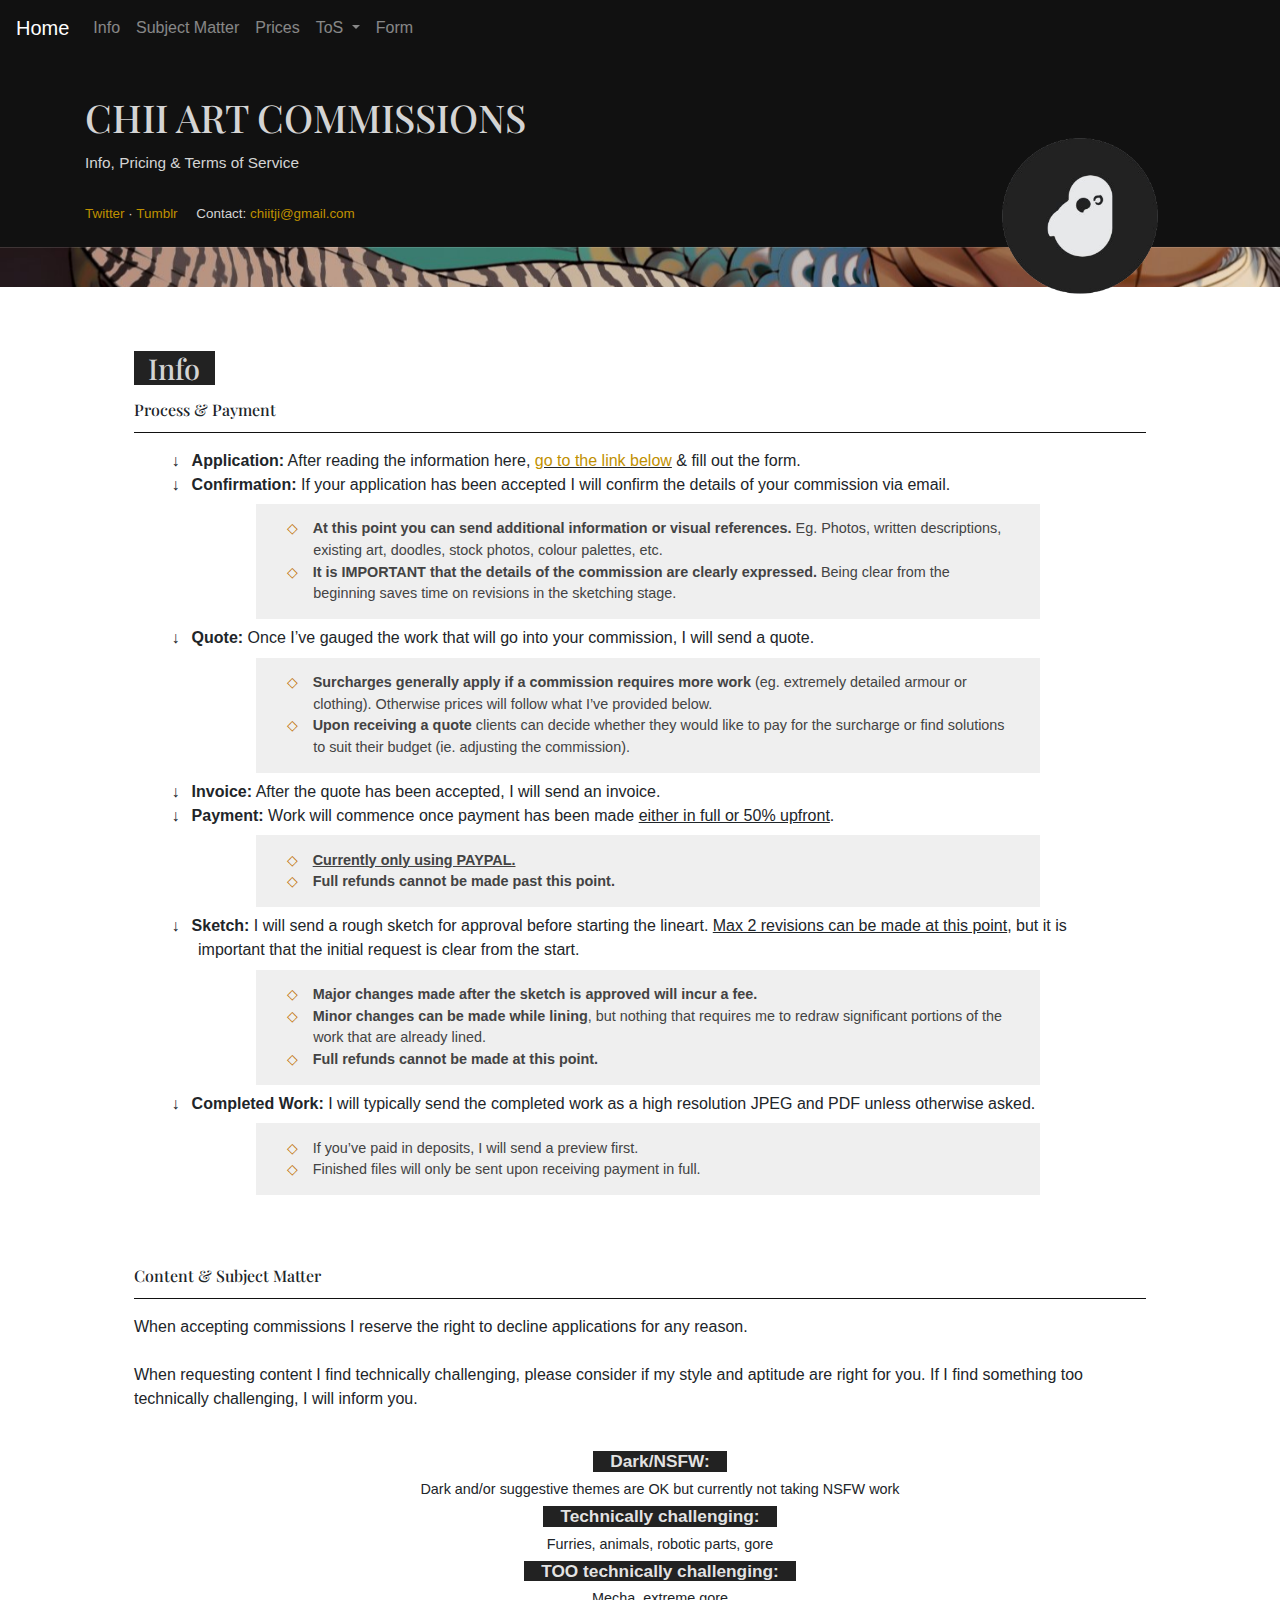
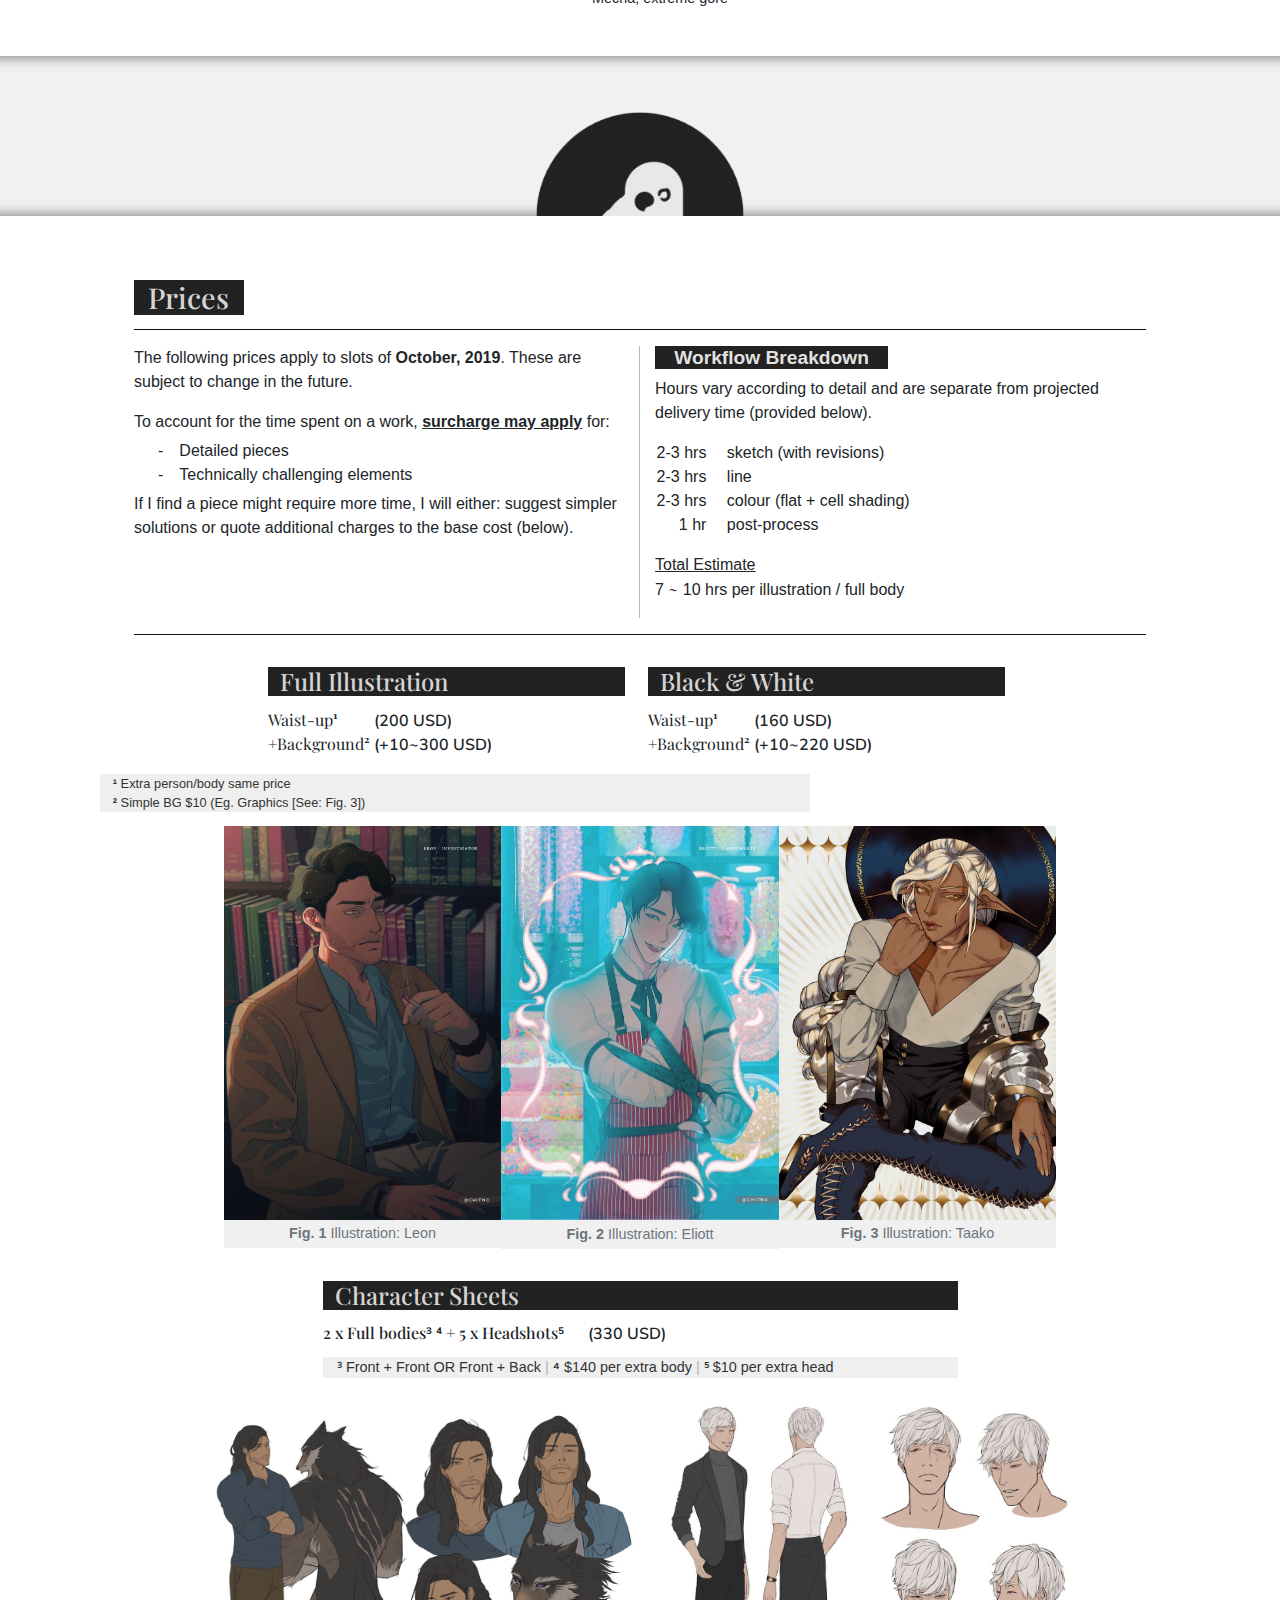
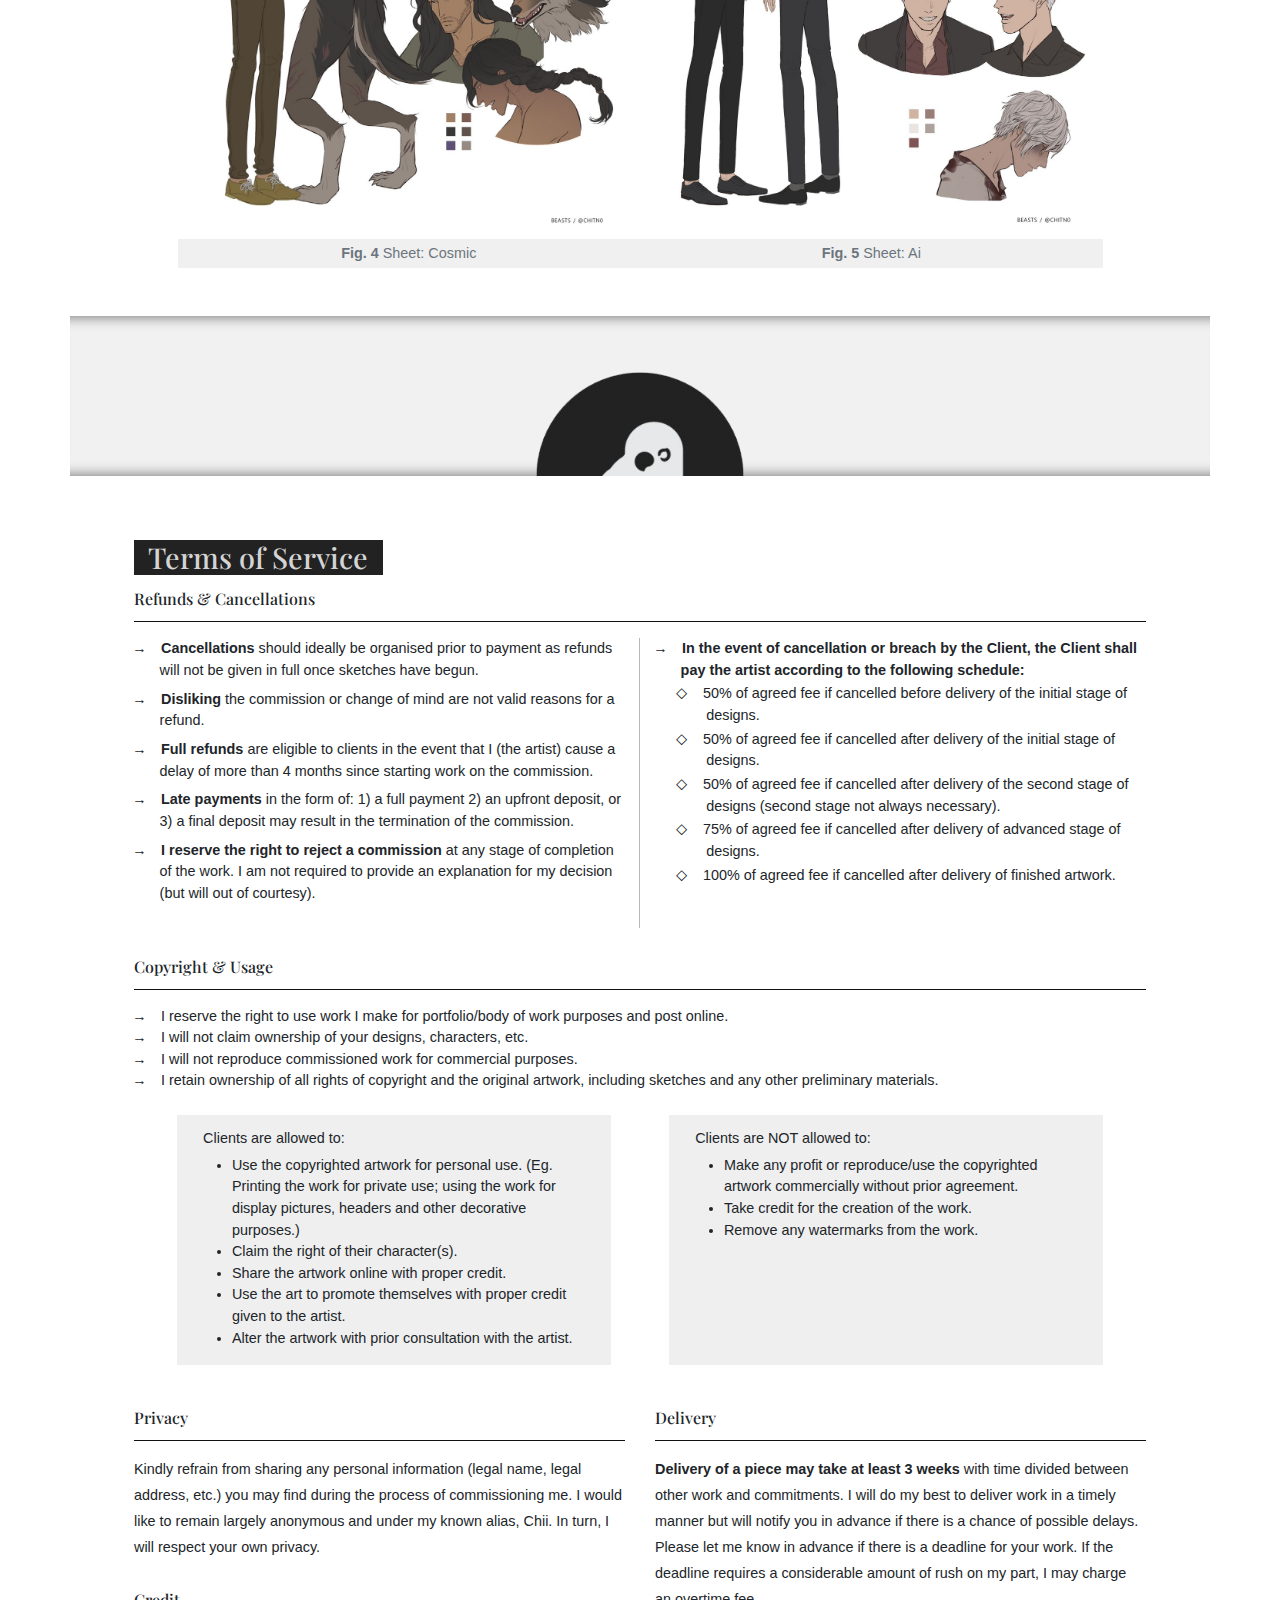
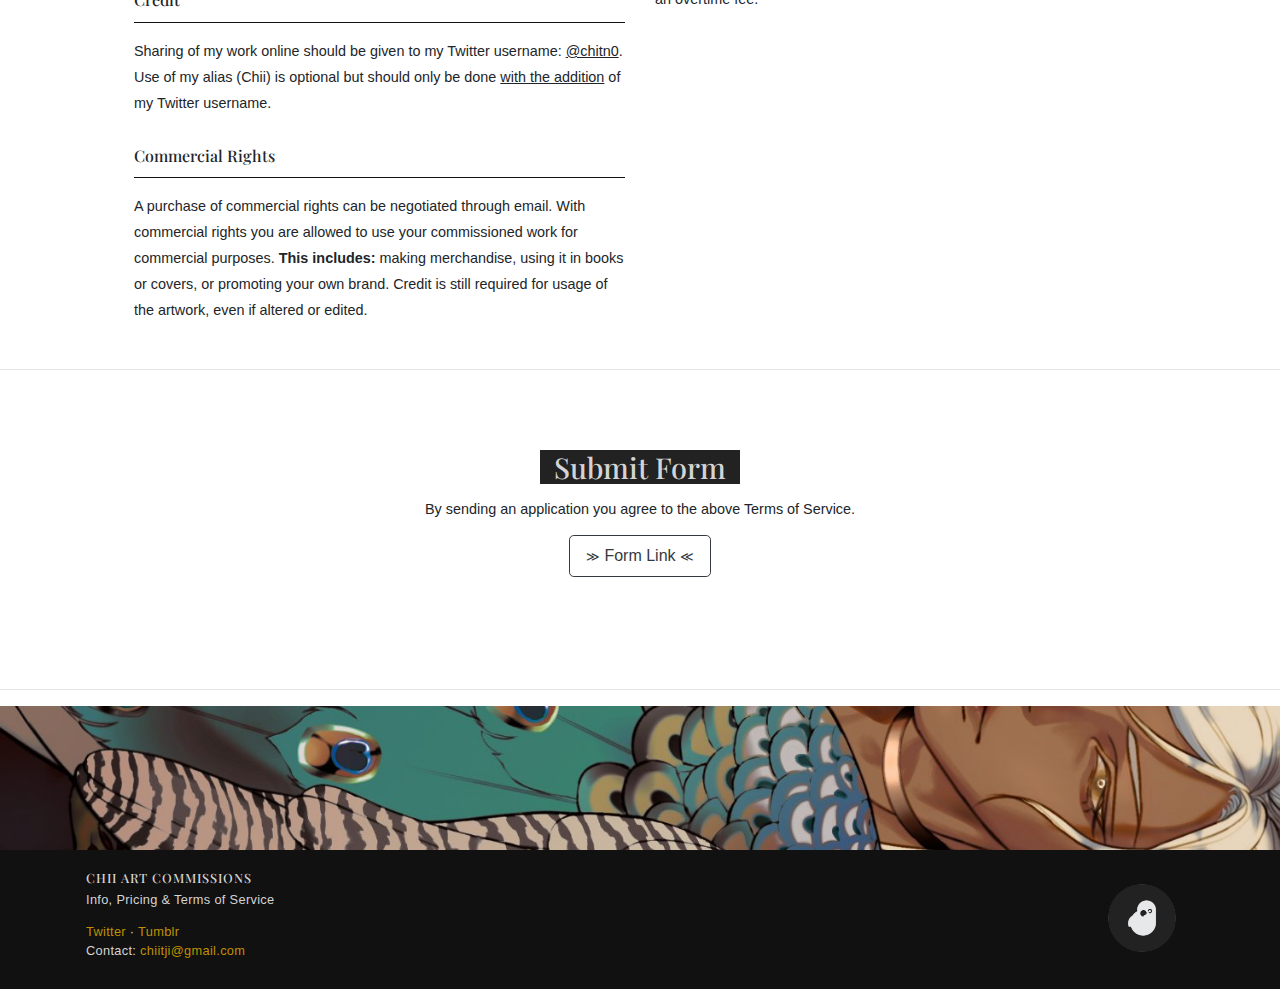
==== commit 4c78e240: "Add files via upload" ====
--- a/Index.html
+++ b/Index.html
@@ -71,7 +71,10 @@
       </div>
 	  <img class="headerlogo rounded-circle img-fluid d-none d-lg-block" src="Images/Logo.png">
     </section>
+	  
+	<section>
 	<div class="sticky-top2 headerimg"></div>
+	</section>
 	  
 	  <!-- Process -->
     <section>
@@ -179,12 +182,14 @@
 			</div>
 		</div>
 	  </section>
-	  
+	
+	<section>
 	<div class="sectionbreak"><img src="Images/Logo.png"></div>
+	</section>
 	  
 	<!-- Prices Info sm~xl -->
 	<a class="anchor" id="prices"></a>
-	<container class="d-none d-sm-block">
+	<section class="d-none d-sm-block">
 	  	<div class="container prices sides">
 			<div class="row">
 				<div class="col-12">
@@ -224,10 +229,11 @@
 			</div>
 			<div class="break"></div>
 		</div>
-	  </container>
+	  </section>
 	<!-- Desktop lg~xl -->
 	  	<!-- Prices Img -->
-	<container class= "d-none d-lg-block">
+	<section class= "d-none d-lg-block">
+		<div class="container">
 		<div class="row">
 			<div class="col"></div>
 			<div class="col-4 pricetext">
@@ -254,7 +260,7 @@
 			</div>
 			<div class="col"></div>
 		</div>
-		<div class="row">
+		<div class="row"></div>
 			<div class= "col"></div>
 			<div class="col-8">
 				<p class="notes">
@@ -263,7 +269,6 @@
 				</p>
 			</div>
 			<div class= "col"></div>
-		</div>
 		<div class="row priceimg no-gutters">
 			<div class="col"></div>
 			<div class="col-3">
@@ -286,9 +291,11 @@
 			</div>
 			<div class="col"></div>
 		</div>
-	  </container>
+		</div>
+	  </section>
 	  	<!-- Price Img 2 -->
-	<container class= "d-none d-lg-block">
+	<section class= "d-none d-lg-block">
+		<div class="container">
 		<div class="row">
 			<div class="col"></div>
 			<div class="col-7 pricetext2 sheets">
@@ -314,10 +321,11 @@
 			 </div>
 			 <div class="col"></div>
 		 </div>
-	  </container>
+		</div>
+	  </section>
 	<!-- Mobile sm~md -->
 	  	<!-- Prices Img -->
-	<container class= "d-none d-sm-block d-lg-none">
+	<section class= "d-none d-sm-block d-lg-none">
 		<div class="row priceimg">
 			<div class="col-6 pricetext">
 				<h2>Full Illustrations</h2>
@@ -368,9 +376,9 @@
 				</figure>
 			</div>
 		</div>
-	  </container>
+	  </section>
 	  	<!-- Price Img 2 -->
-	<container class= "d-none d-sm-block d-lg-none">
+	<section class= "d-none d-sm-block d-lg-none">
 		<div class="col-12 pricetext2 sheets">
 			<h2>Character Sheets</h2>
 			<h3 class="left">2 x Full bodies<span class="superscript">³ ⁴</span>   +   5 x Headshots<span class="superscript">⁵</span></h3><h3 class="right">(330 USD)</h3>
@@ -390,10 +398,10 @@
 				</figure>
 			 </div>
 		 </div>
-	  </container>
+	  </section>
 	<!-- Mobile xs -->
 	  	<!-- Prices Info -->
-	<container class="d-block d-sm-none">
+	<section class="d-block d-sm-none">
 	  	<div class="container prices sides">
 			<div class="row">
 				<div class="col-12">
@@ -433,9 +441,9 @@
 			</div>
 			<div class="break"></div>
 		</div>
-	  </container>
+	  </section>
 	  	<!-- Prices Img -->
-	<container class= "d-block d-sm-none">
+	<section class= "d-block d-sm-none">
 		<div class="row priceimg">
 			<div class="col-12 pricetext">
 				<div class="collapsed" type="button" data-toggle="collapse" data-target="#collapse1" aria-expanded="false" aria-controls="collapse1">
@@ -527,9 +535,9 @@
 		</div>
 		<!--/.Carousel Wrapper-->
 
-	  </container>
+	  </section>
 	  	<!-- Price Img 2 -->
-	<container class= "d-block d-sm-none pad">		  
+	<section class= "d-block d-sm-none pad">		  
 		<div class="col-12 pricetext2 sheets">
 			<div class="collapsed" type="button" data-toggle="collapse" data-target="#collapse3" aria-expanded="false" aria-controls="collapse3">
 				<h2>Character Sheets</h2>
@@ -582,9 +590,11 @@
 		</div>
 		<!--/.Carousel Wrapper-->
 		  
-	  </container>
-	
-	<div class="sectionbreak"><img src="Images/Logo.png"></div>
+	  </section>
+	  
+	<section>
+	<div class="container sectionbreak"><img src="Images/Logo.png"></div>
+	</section>
 	  
 	  <!-- Desktop sm~lg -->
 	  <!-- Terms of Service -->
@@ -813,6 +823,8 @@
       </div>
     </section>
     <hr>
+	  
+	  
 	  <!-- Footer -->
     <footer>
 		<div class="footerimg footerdisplay"></div>
--- a/CommissionInfo.css
+++ b/CommissionInfo.css
@@ -34,7 +34,7 @@
 		background-color: #222;
 		color: #ffffffe0;
 		font-family: calibri, sans-serif;
-		font-size: 1.2em;
+		font-size: 1.1em;
 		font-weight: bold;
 		padding: 0 0.3em 0 0.3em;;
 	}
@@ -61,8 +61,8 @@
 		font-size: 1.2em!important;
 		border-radius: 0em!important;
 		line-height: 1.1em;
-		padding-top: 0!important;
-		padding-bottom: 1.2em!important;
+		padding-top: 5!important;
+		padding-bottom: 5em!important;
 		margin-bottom: 0em!important;
 	}
 	.header a {
@@ -152,7 +152,6 @@
 			}
 			.subjectmatter li {
 				list-style: none;
-				font-size: 0.9em;
 				line-height: 1.3em;
 				margin-bottom: 0.5em;
 				margin-left: -40px;
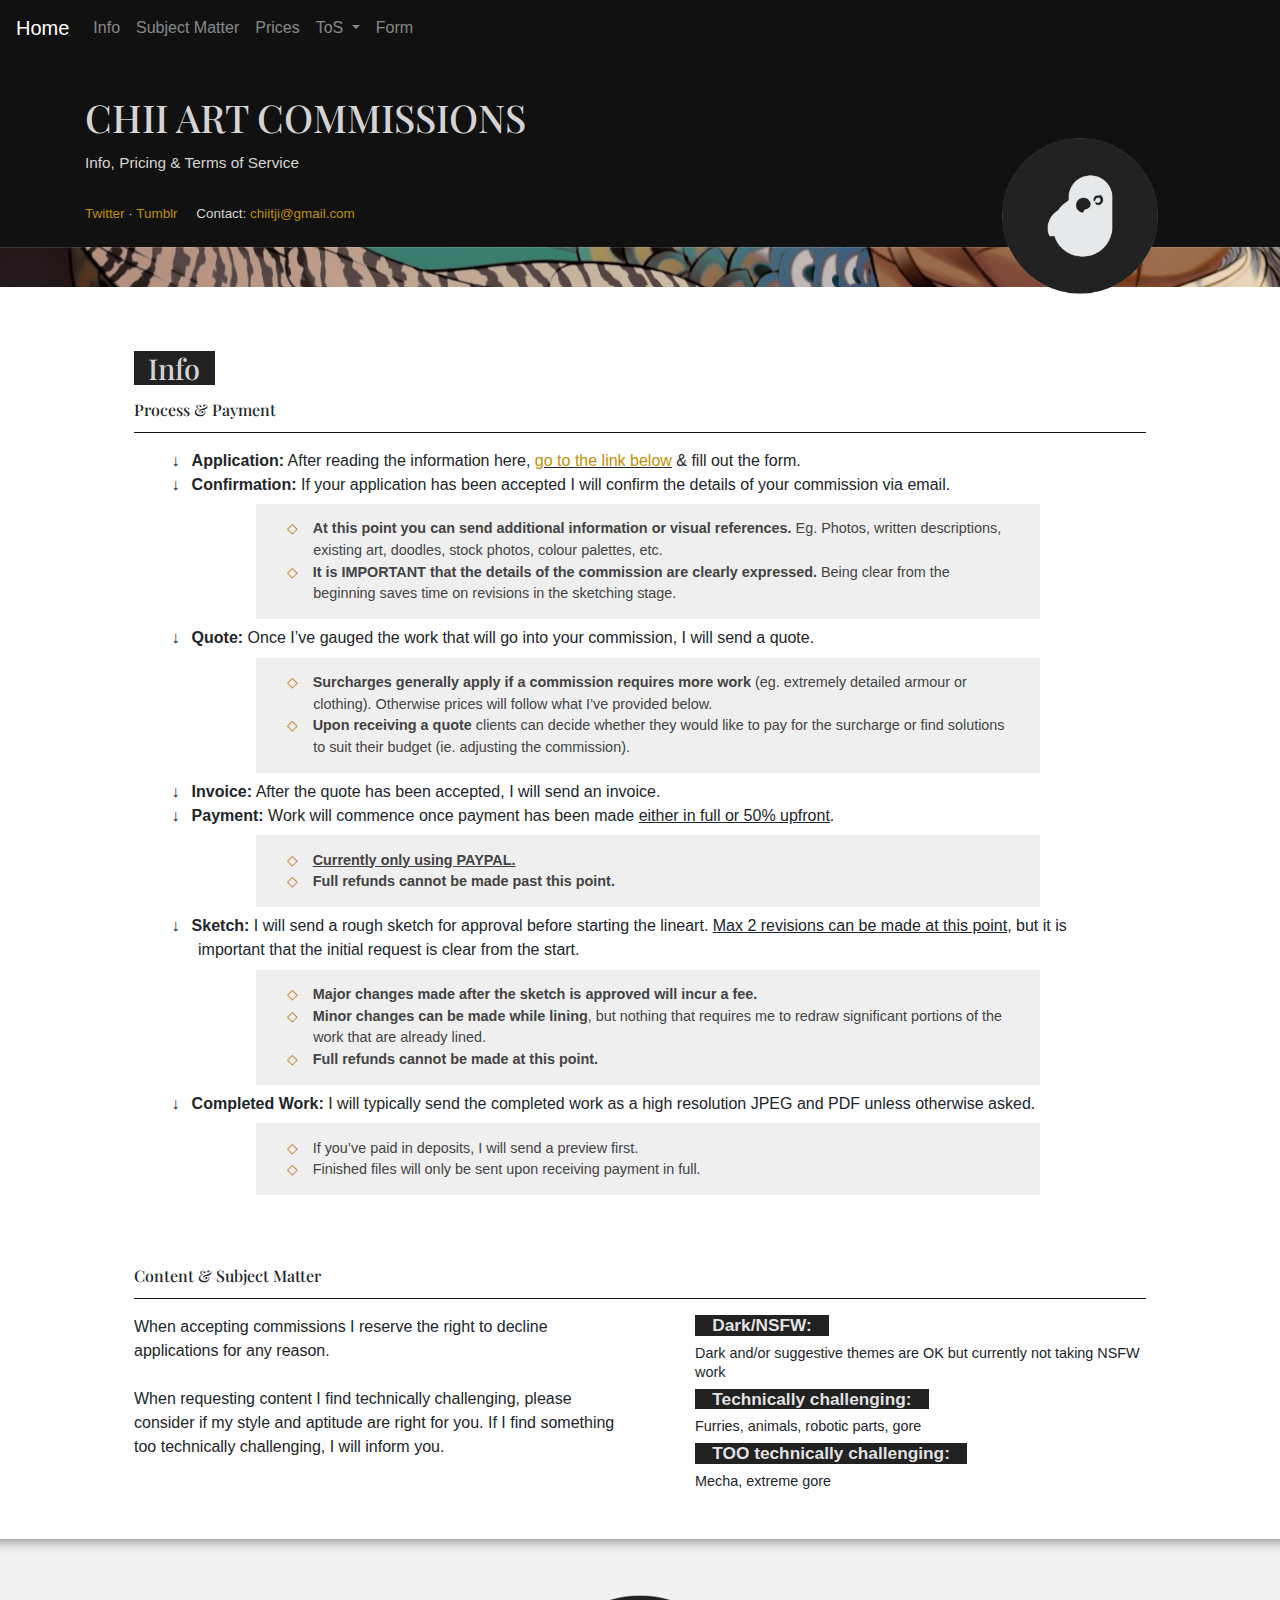
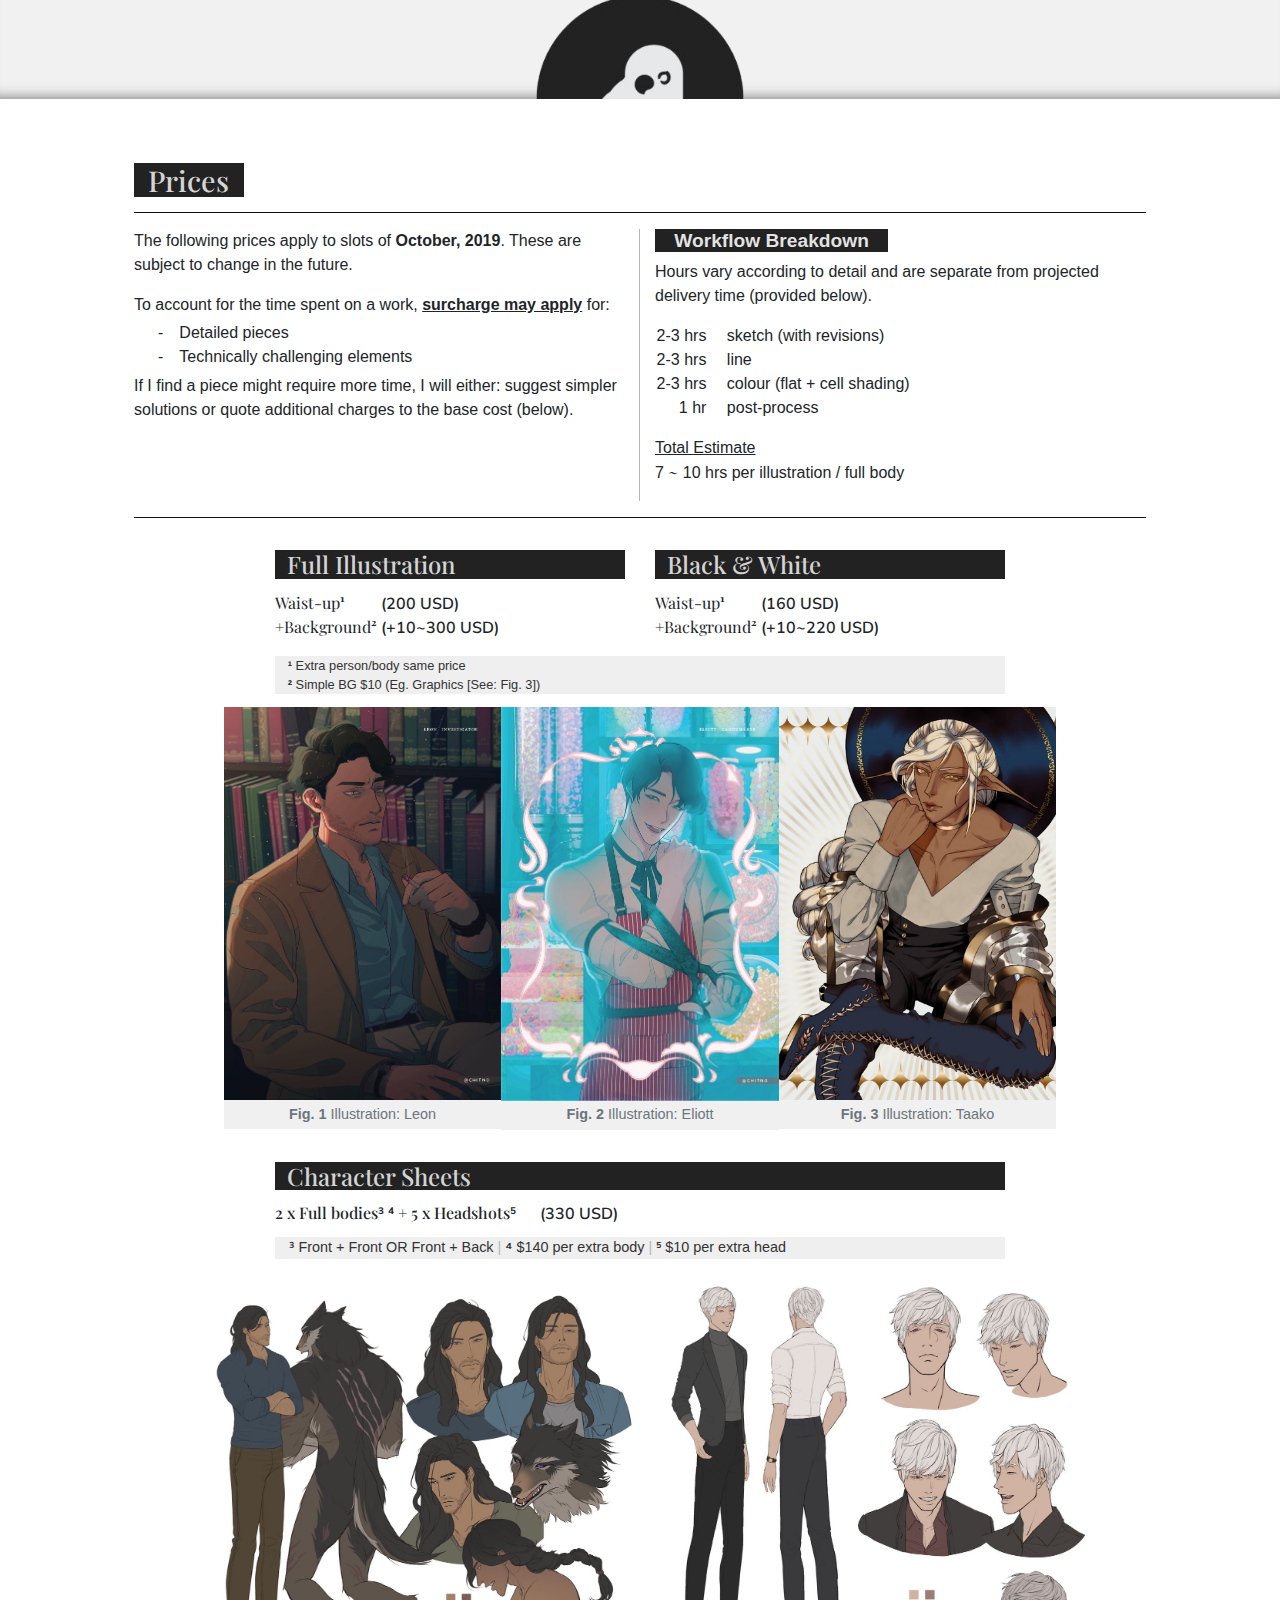
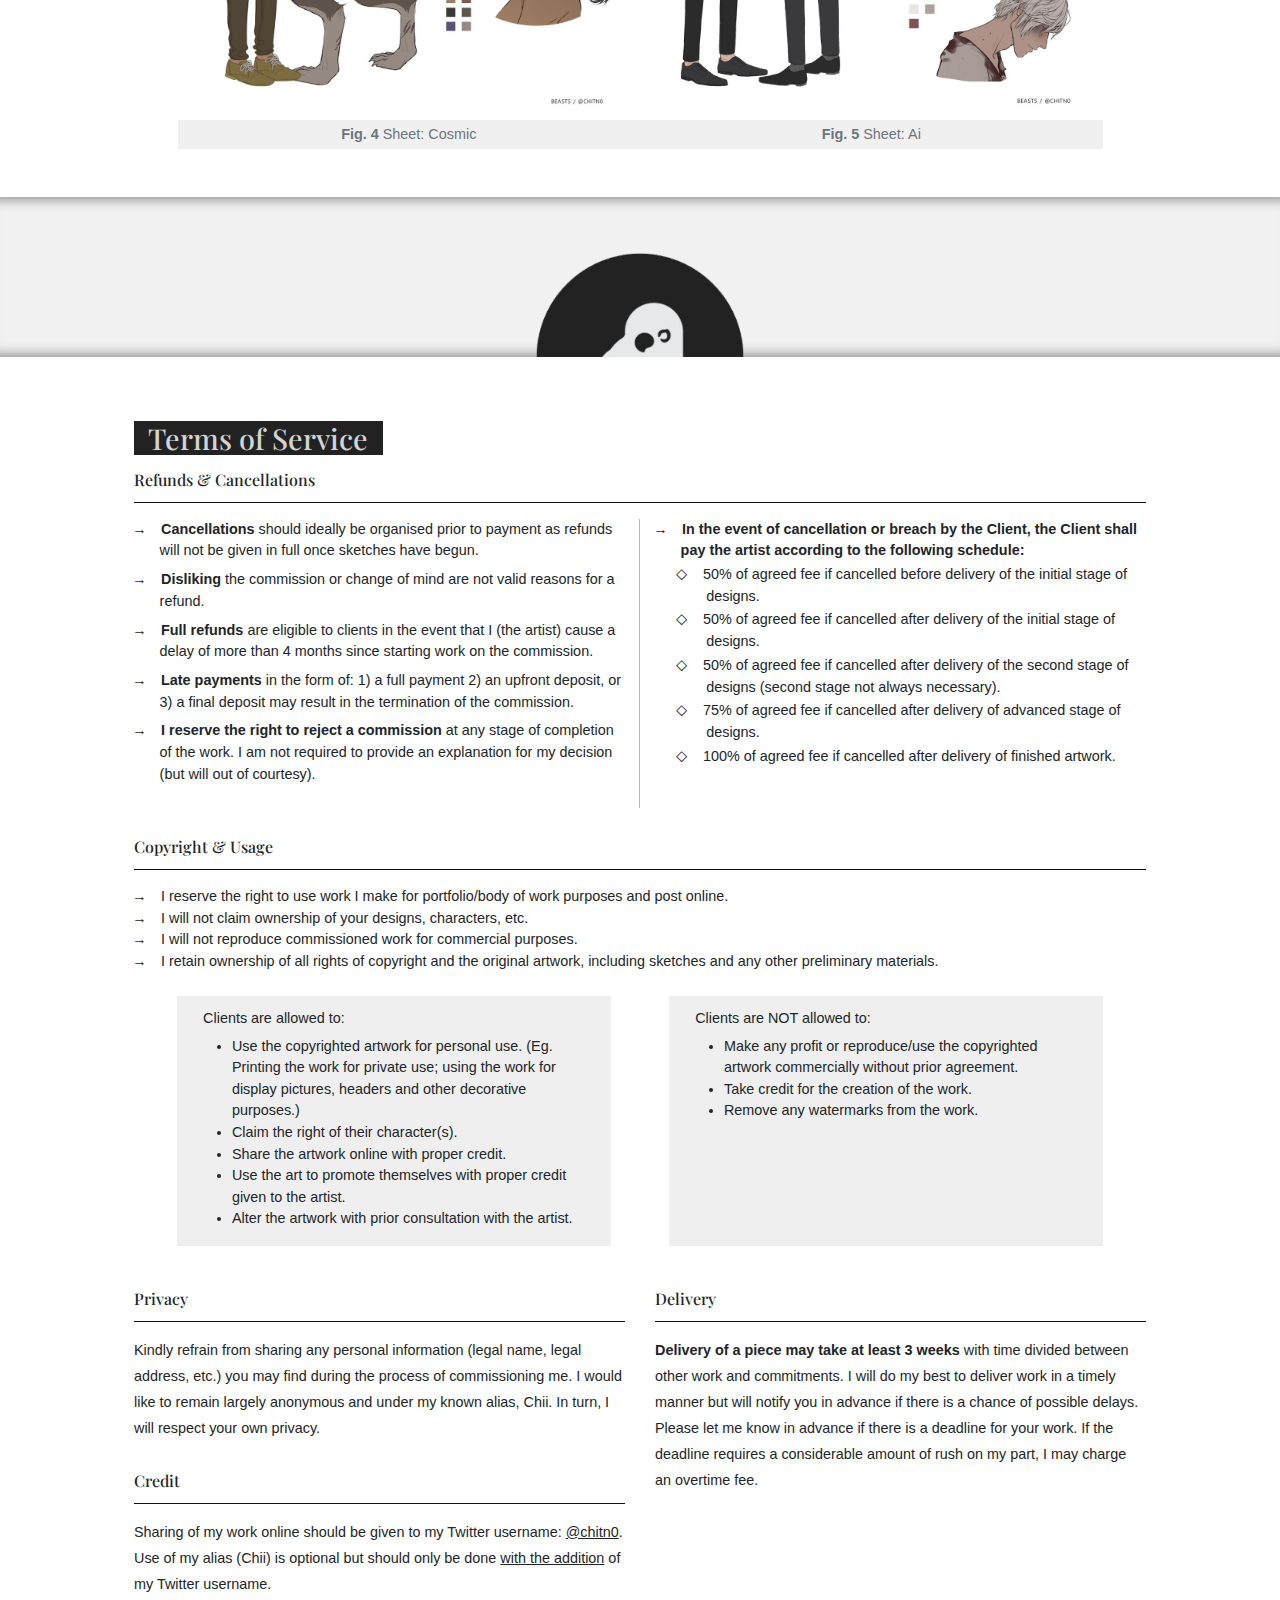
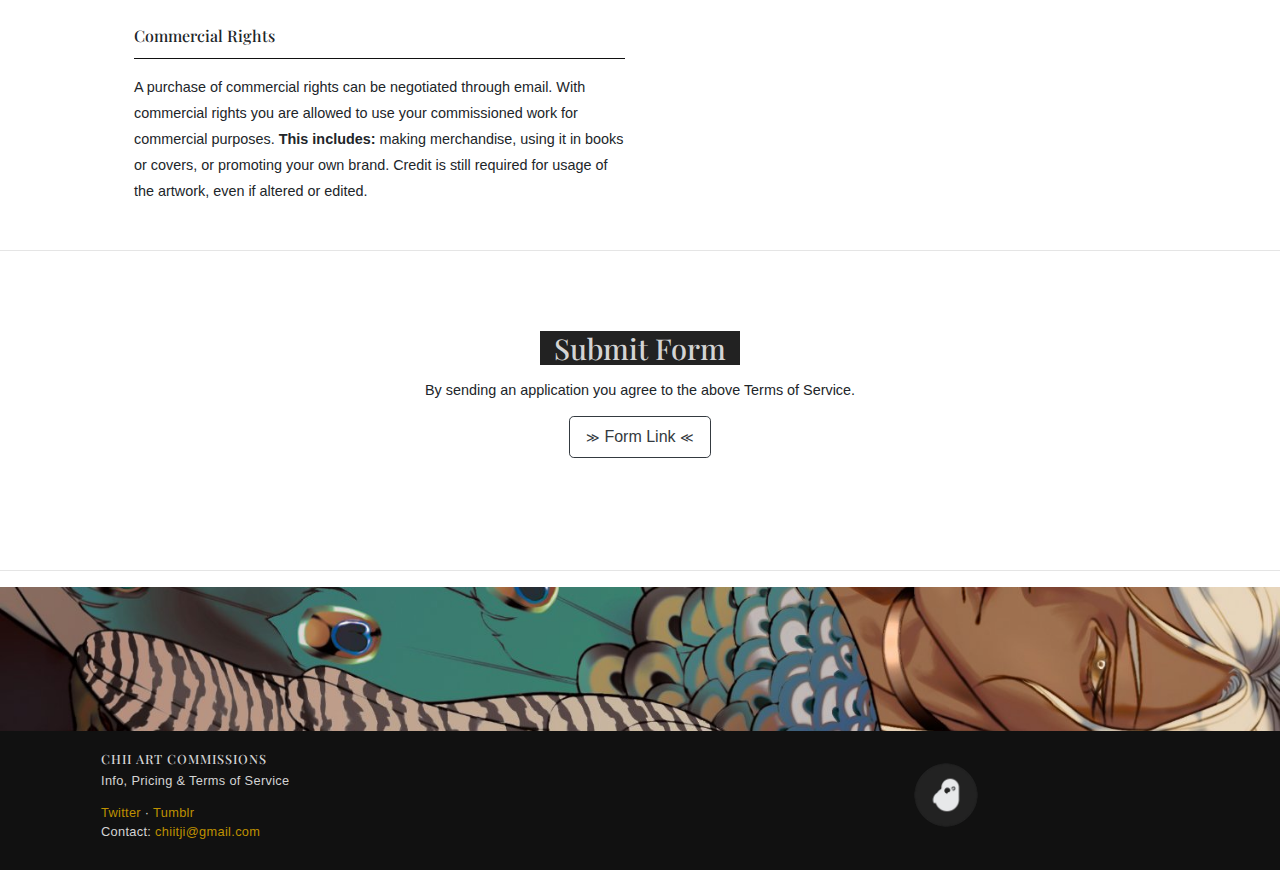
==== commit 24080559: "Add files via upload" ====
--- a/Index.html
+++ b/Index.html
@@ -57,19 +57,19 @@
 	  <!-- Header -->
     <section>
 		<a class="anchor" id="home"></a>
-      <div class="jumbotron text-left header">
-        <div class="container">
-          <div class="row">
-            <div class="col-12">
-			  <img class="headerlogo2 rounded-circle img-fluid d-lg-none mx-auto" src="Images/Logo.png">
-              <h1>CHII ART COMMISSIONS</h1>
-              <p>Info, Pricing &amp; Terms of Service</p>
-              <p class="contact"><a href="https://twitter.com/chitn0">Twitter</a> · <a href="https://chii-n.tumblr.com/">Tumblr</a> &nbsp;  &nbsp; Contact: <a href="mailto:chiitji@gmail.com">chiitji@gmail.com</a> </p>
-            </div>
-          </div>
-        </div>
-      </div>
-	  <img class="headerlogo rounded-circle img-fluid d-none d-lg-block" src="Images/Logo.png">
+		<div class="jumbotron text-left header">
+			<div class="container">
+			  <div class="row">
+				<div class="col-12">
+				  <img class="headerlogo2 rounded-circle img-fluid d-lg-none mx-auto" src="Images/Logo.png">
+				  <h1>CHII ART COMMISSIONS</h1>
+				  <p>Info, Pricing &amp; Terms of Service</p>
+				  <p class="contact"><a href="https://twitter.com/chitn0">Twitter</a> · <a href="https://chii-n.tumblr.com/">Tumblr</a> &nbsp;  &nbsp; Contact: <a href="mailto:chiitji@gmail.com">chiitji@gmail.com</a> </p>
+				</div>
+			  </div>
+			</div>
+		</div>
+		<img class="headerlogo rounded-circle img-fluid d-none d-lg-block" src="Images/Logo.png">
     </section>
 	  
 	<section>
@@ -79,7 +79,7 @@
 	  <!-- Process -->
     <section>
 		<a class="anchor" id="info"></a>
-      <div class="container process sides">
+		<div class="container process sides">
         <div class="row">
           <div class="col-12">
             <h2>Info</h2>
@@ -132,7 +132,7 @@
 	<!-- Desktop -->
 	  	<!-- Subject Matter -->
 	<a class="anchor" id="subjectmatter"></a>
-	<section class="d-none d-xs-block">
+	<section class="d-none d-sm-block">
 		<div class="container subjectmatter sides">
 			<div class="row">
 				<div class="col-12">
@@ -146,7 +146,7 @@
 					<br><br>
 					When requesting content I find technically challenging, please consider if my style and aptitude are right for you. If I find something too technically challenging, I will inform you.</p>
 				</div>
-				<div class="col-5">
+				<div class="col-6">
 					<ul>
 						<li><h4>Dark/NSFW:</h4><br>Dark and/or suggestive themes are OK but currently not taking NSFW work</li>
 						<li><h4>Technically challenging:</h4><br>Furries, animals, robotic parts, gore</li>
@@ -155,10 +155,10 @@
 				</div>
 			</div>
 		</div>
-	  </section>
+	</section>
 	<!-- Mobile -->
 	 	<!-- Subject Matter -->
-	<section class="d-xs-none">
+	<section class="d-sm-none">
 		<div class="container subjectmatter sides">
 			<div class="row">
 				<div class="col-12">
@@ -181,7 +181,7 @@
 				</div>
 			</div>
 		</div>
-	  </section>
+	</section>
 	
 	<section>
 	<div class="sectionbreak"><img src="Images/Logo.png"></div>
@@ -234,171 +234,178 @@
 	  	<!-- Prices Img -->
 	<section class= "d-none d-lg-block">
 		<div class="container">
-		<div class="row">
-			<div class="col"></div>
-			<div class="col-4 pricetext">
-				<h2>Full Illustration</h2>
-				<ul class="left">
-					<li>Waist-up<strong>¹</strong></li>
-					<li>+Background<strong>²</strong></li>
-				</ul>
-				<ul class="right">
-					<li>(200 USD)</li>
-					<li>(+10~300 USD)</li>
-				</ul>
-			</div>
-			<div class="col-4 pricetext">
-				<h2>Black & White</h2>
-				<ul class="left">
-					<li>Waist-up<strong>¹</strong></li>
-					<li>+Background<strong>²</strong></li>
-				</ul>
-				<ul class="right">
-					<li>(160 USD)</li>
-					<li>(+10~220 USD)</li>
-				</ul>
-			</div>
-			<div class="col"></div>
-		</div>
-		<div class="row"></div>
-			<div class= "col"></div>
-			<div class="col-8">
-				<p class="notes">
-				<strong>¹</strong> Extra person/body same price<br>
-				<strong>²</strong> Simple BG $10 (Eg. Graphics [See: Fig. 3])
-				</p>
-			</div>
-			<div class= "col"></div>
-		<div class="row priceimg no-gutters">
-			<div class="col"></div>
-			<div class="col-3">
-				<figure class="figure">
-				  <img src="Images/Leon.jpg" class="figure-img img-fluid" alt="Leon">
-				  <figcaption class="figure-caption"><strong>Fig. 1</strong>  Illustration: Leon</figcaption>
-				</figure>
-			</div>
-			<div class="col-3">
-				<figure class="figure">
-				  <img src="Images/Eliott.jpg" class="figure-img img-fluid" alt="Eliott">
-				  <figcaption class="figure-caption"><strong>Fig. 2</strong>  Illustration: Eliott</figcaption>
-				</figure>
-			</div>
-			<div class="col-3">
-				<figure class="figure">
-				  <img src="Images/Taako.jpg" class="figure-img img-fluid" alt="Taako">
-				  <figcaption class="figure-caption"><strong>Fig. 3</strong>  Illustration: Taako</figcaption>
-				</figure>
-			</div>
-			<div class="col"></div>
-		</div>
+			<div class="row">
+				<div class="col"></div>
+				<div class="col-4 pricetext">
+					<h2>Full Illustration</h2>
+					<ul class="left">
+						<li>Waist-up<strong>¹</strong></li>
+						<li>+Background<strong>²</strong></li>
+					</ul>
+					<ul class="right">
+						<li>(200 USD)</li>
+						<li>(+10~300 USD)</li>
+					</ul>
+				</div>
+				<div class="col-4 pricetext">
+					<h2>Black & White</h2>
+					<ul class="left">
+						<li>Waist-up<strong>¹</strong></li>
+						<li>+Background<strong>²</strong></li>
+					</ul>
+					<ul class="right">
+						<li>(160 USD)</li>
+						<li>(+10~220 USD)</li>
+					</ul>
+				</div>
+				<div class="col"></div>
+			</div>
+			<div class="row">
+				<div class= "col"></div>
+				<div class="col-8">
+					<p class="notes">
+					<strong>¹</strong> Extra person/body same price<br>
+					<strong>²</strong> Simple BG $10 (Eg. Graphics [See: Fig. 3])
+					</p>
+				</div>
+				<div class= "col"></div>
+			</div>
+			<div class="row priceimg no-gutters">
+				<div class="col"></div>
+				<div class="col-3">
+					<figure class="figure">
+					  <img src="Images/Leon.jpg" class="figure-img img-fluid" alt="Leon">
+					  <figcaption class="figure-caption"><strong>Fig. 1</strong>  Illustration: Leon</figcaption>
+					</figure>
+				</div>
+				<div class="col-3">
+					<figure class="figure">
+					  <img src="Images/Eliott.jpg" class="figure-img img-fluid" alt="Eliott">
+					  <figcaption class="figure-caption"><strong>Fig. 2</strong>  Illustration: Eliott</figcaption>
+					</figure>
+				</div>
+				<div class="col-3">
+					<figure class="figure">
+					  <img src="Images/Taako.jpg" class="figure-img img-fluid" alt="Taako">
+					  <figcaption class="figure-caption"><strong>Fig. 3</strong>  Illustration: Taako</figcaption>
+					</figure>
+				</div>
+				<div class="col"></div>
+			</div>
 		</div>
 	  </section>
 	  	<!-- Price Img 2 -->
 	<section class= "d-none d-lg-block">
 		<div class="container">
-		<div class="row">
-			<div class="col"></div>
-			<div class="col-7 pricetext2 sheets">
+			<div class="row">
+				<div class="col"></div>
+				<div class="col-8 pricetext2 sheets">
+					<h2>Character Sheets</h2>
+					<h3 class="left">2 x Full bodies<span class="superscript">³ ⁴</span>   +   5 x Headshots<span class="superscript">⁵</span></h3><h3 class="right">(330 USD)</h3>
+					<p class="notes"><span class="superscript">³</span> Front + Front  OR  Front + Back  <span class="bar">|</span>  <strong>⁴</strong> $140 per extra body  <span class="bar">|</span>  <strong class="superscript">⁵</strong> $10 per extra head</p>
+				</div>
+				<div class="col"></div>
+			</div>
+			<div class="row priceimg2 no-gutters">
+				 <div class="col"></div>
+				 <div class="col-5">
+					 <figure class="figure">
+					  <img src="Images/Cosmic.jpg" class="figure-img img-fluid" alt="Cosmic">
+					  <figcaption class="figure-caption"><strong>Fig. 4</strong> Sheet: Cosmic</figcaption>
+					</figure>
+				 </div>
+				 <div class="col-5">
+					 <figure class="figure">
+					  <img src="Images/Ai.jpg" class="figure-img img-fluid" alt="Ai">
+					  <figcaption class="figure-caption"><strong>Fig. 5</strong> Sheet: Ai</figcaption>
+					</figure>
+				 </div>
+				 <div class="col"></div>
+			 </div>
+		</div>
+	</section>
+	<!-- Mobile sm~md -->
+	  	<!-- Prices Img -->
+	<section class="d-none d-sm-block d-lg-none">
+		<div class="container">
+			<div class="row priceimg">
+				<div class="col-6 pricetext">
+					<h2>Full Illustrations</h2>
+					<ul class="left">
+						<li>Waist-up<strong>¹</strong></li>
+						<li>+Background<strong>²</strong></li>
+					</ul>
+					<ul class="right">
+						<li>(200 USD)</li>
+						<li>(+10~300 USD)</li>
+					</ul>
+				</div>
+				<div class="col-6 pricetext">
+					<h2>Black & White</h2>
+					<ul class="left">
+						<li>Waist-up<strong>¹</strong></li>
+						<li>+Background<strong>²</strong></li>
+					</ul>
+					<ul class="right">
+						<li>(160 USD)</li>
+						<li>(+10~220 USD)</li>
+					</ul>
+				</div>
+				<div class="col-12">
+					<p class="notes">
+					<strong>¹</strong> Extra person/body same price<br>
+					<strong>²</strong> Eg. Graphics [$10 (See: Fig. 3])
+					</p>
+				</div>
+			</div>
+			<div class="row no-gutters">
+				<div class="col-4">
+					<figure class="figure">
+					  <img src="Images/Leon.jpg" class="figure-img img-fluid" alt="Leon">
+					  <figcaption class="figure-caption"><strong>Fig. 1</strong>  Illustration: Leon</figcaption>
+					</figure>
+				</div>
+				<div class="col-4">
+					<figure class="figure">
+					  <img src="Images/Eliott.jpg" class="figure-img img-fluid" alt="Eliott">
+					  <figcaption class="figure-caption"><strong>Fig. 2</strong>  Illustration: Eliott</figcaption>
+					</figure>
+				</div>
+				<div class="col-4">
+					<figure class="figure">
+					  <img src="Images/Taako.jpg" class="figure-img img-fluid" alt="Taako">
+					  <figcaption class="figure-caption"><strong>Fig. 3</strong>  Illustration: Taako</figcaption>
+					</figure>
+				</div>
+			</div>
+		</div>
+	</section>
+	  	<!-- Price Img 2 -->
+	<section class= "d-none d-sm-block d-lg-none">
+		<div class="container">
+			<div class="row">
+				<div class="col-12 pricetext2 sheets">
 				<h2>Character Sheets</h2>
 				<h3 class="left">2 x Full bodies<span class="superscript">³ ⁴</span>   +   5 x Headshots<span class="superscript">⁵</span></h3><h3 class="right">(330 USD)</h3>
 				<p class="notes"><span class="superscript">³</span> Front + Front  OR  Front + Back  <span class="bar">|</span>  <strong>⁴</strong> $140 per extra body  <span class="bar">|</span>  <strong class="superscript">⁵</strong> $10 per extra head</p>
-			</div>
-			<div class="col"></div>
-		</div>
-		 <div class="row priceimg2 no-gutters">
-			 <div class="col"></div>
-			 <div class="col-5">
-				 <figure class="figure">
-				  <img src="Images/Cosmic.jpg" class="figure-img img-fluid" alt="Cosmic">
-				  <figcaption class="figure-caption"><strong>Fig. 4</strong> Sheet: Cosmic</figcaption>
-				</figure>
-			 </div>
-			 <div class="col-5">
-				 <figure class="figure">
-				  <img src="Images/Ai.jpg" class="figure-img img-fluid" alt="Ai">
-				  <figcaption class="figure-caption"><strong>Fig. 5</strong> Sheet: Ai</figcaption>
-				</figure>
-			 </div>
-			 <div class="col"></div>
-		 </div>
-		</div>
-	  </section>
-	<!-- Mobile sm~md -->
-	  	<!-- Prices Img -->
-	<section class= "d-none d-sm-block d-lg-none">
-		<div class="row priceimg">
-			<div class="col-6 pricetext">
-				<h2>Full Illustrations</h2>
-				<ul class="left">
-					<li>Waist-up<strong>¹</strong></li>
-					<li>+Background<strong>²</strong></li>
-				</ul>
-				<ul class="right">
-					<li>(200 USD)</li>
-					<li>(+10~300 USD)</li>
-				</ul>
-			</div>
-			<div class="col-6 pricetext">
-				<h2>Black & White</h2>
-				<ul class="left">
-					<li>Waist-up<strong>¹</strong></li>
-					<li>+Background<strong>²</strong></li>
-				</ul>
-				<ul class="right">
-					<li>(160 USD)</li>
-					<li>(+10~220 USD)</li>
-				</ul>
-			</div>
-			<div class="col-12">
-				<p class="notes">
-				<strong>¹</strong> Extra person/body same price<br>
-				<strong>²</strong> Eg. Graphics [$10 (See: Fig. 3])
-				</p>
-			</div>
-		  </div>
-		  <div class="row no-gutters">
-			<div class="col-4">
-				<figure class="figure">
-				  <img src="Images/Leon.jpg" class="figure-img img-fluid" alt="Leon">
-				  <figcaption class="figure-caption"><strong>Fig. 1</strong>  Illustration: Leon</figcaption>
-				</figure>
-			</div>
-			<div class="col-4">
-				<figure class="figure">
-				  <img src="Images/Eliott.jpg" class="figure-img img-fluid" alt="Eliott">
-				  <figcaption class="figure-caption"><strong>Fig. 2</strong>  Illustration: Eliott</figcaption>
-				</figure>
-			</div>
-			<div class="col-4">
-				<figure class="figure">
-				  <img src="Images/Taako.jpg" class="figure-img img-fluid" alt="Taako">
-				  <figcaption class="figure-caption"><strong>Fig. 3</strong>  Illustration: Taako</figcaption>
-				</figure>
-			</div>
-		</div>
-	  </section>
-	  	<!-- Price Img 2 -->
-	<section class= "d-none d-sm-block d-lg-none">
-		<div class="col-12 pricetext2 sheets">
-			<h2>Character Sheets</h2>
-			<h3 class="left">2 x Full bodies<span class="superscript">³ ⁴</span>   +   5 x Headshots<span class="superscript">⁵</span></h3><h3 class="right">(330 USD)</h3>
-			<p class="notes"><span class="superscript">³</span> Front + Front  OR  Front + Back  <span class="bar">|</span>  <strong>⁴</strong> $140 per extra body  <span class="bar">|</span>  <strong class="superscript">⁵</strong> $10 per extra head</p>
-		</div>
-		 <div class="row priceimg2 no-gutters">
-			 <div class="col-6">
-				 <figure class="figure">
-				  <img src="Images/Cosmic.jpg" class="figure-img img-fluid" alt="Cosmic">
-				  <figcaption class="figure-caption"><strong>Fig. 4</strong> Sheet: Cosmic</figcaption>
-				</figure>
-			 </div>
-			 <div class="col-6">
-				 <figure class="figure">
-				  <img src="Images/Ai.jpg" class="figure-img img-fluid" alt="Ai">
-				  <figcaption class="figure-caption"><strong>Fig. 5</strong> Sheet: Ai</figcaption>
-				</figure>
-			 </div>
-		 </div>
-	  </section>
+				</div>
+			</div>
+			<div class="row priceimg2 no-gutters">
+				 <div class="col-6">
+					 <figure class="figure">
+					  <img src="Images/Cosmic.jpg" class="figure-img img-fluid" alt="Cosmic">
+					  <figcaption class="figure-caption"><strong>Fig. 4</strong> Sheet: Cosmic</figcaption>
+					</figure>
+				 </div>
+				 <div class="col-6">
+					 <figure class="figure">
+					  <img src="Images/Ai.jpg" class="figure-img img-fluid" alt="Ai">
+					  <figcaption class="figure-caption"><strong>Fig. 5</strong> Sheet: Ai</figcaption>
+					</figure>
+				 </div>
+			</div>
+		</div>
+	</section>
 	<!-- Mobile xs -->
 	  	<!-- Prices Info -->
 	<section class="d-block d-sm-none">
@@ -441,56 +448,55 @@
 			</div>
 			<div class="break"></div>
 		</div>
-	  </section>
+	</section>
 	  	<!-- Prices Img -->
 	<section class= "d-block d-sm-none">
-		<div class="row priceimg">
-			<div class="col-12 pricetext">
-				<div class="collapsed" type="button" data-toggle="collapse" data-target="#collapse1" aria-expanded="false" aria-controls="collapse1">
-					<h2>Full Illustrations</h2>
-				</div>
-				<div class="collapse" id="collapse1">
-					<ul class="left">
-						<li>Waist-up<strong>¹</strong></li>
-						<li>+Background<strong>²</strong></li>
-					</ul>
-					<ul class="right">
-						<li>(200 USD)</li>
-						<li>(+10~300 USD)</li>
-					</ul>
-				</div>
-			</div>
-			<div class="col-12 pricetext">
-				<div class="collapsed" type="button" data-toggle="collapse" data-target="#collapse2" aria-expanded="false" aria-controls="collapse2">
-					<h2>Black & White</h2>
-				</div>
-				<div class="collapse" id="collapse2">
-					<ul class="left">
-						<li>Waist-up<strong>¹</strong></li>
-						<li>+Background<strong>²</strong></li>
-					</ul>
-					<ul class="right">
-						<li>(160 USD)</li>
-						<li>(+10~220 USD)</li>
-					</ul>
-				</div>
-			</div>
-			<div class="col-12">
-				<p class="notes">
-				<strong>¹</strong> Extra person/body same price<br>
-				<strong>²</strong> Simple BG $10 (Eg. Graphics [See: Fig. 3])
-				</p>
-			</div>
-		  </div>
-		  
+		<div class="container">
+			<div class="row priceimg">
+				<div class="col-12 pricetext">
+					<div class="" type="button" data-toggle="collapse" data-target="#collapse1" aria-expanded="false" aria-controls="collapse1">
+						<h2>Full Illustrations</h2>
+					</div>
+					<div class="collapse show" id="collapse1">
+						<ul class="left">
+							<li>Waist-up<strong>¹</strong></li>
+							<li>+Background<strong>²</strong></li>
+						</ul>
+						<ul class="right">
+							<li>(200 USD)</li>
+							<li>(+10~300 USD)</li>
+						</ul>
+					</div>
+				</div>
+				<div class="col-12 pricetext">
+					<div class="collapsed" type="button" data-toggle="collapse" data-target="#collapse2" aria-expanded="false" aria-controls="collapse2">
+						<h2>Black & White</h2>
+					</div>
+					<div class="collapse" id="collapse2">
+						<ul class="left">
+							<li>Waist-up<strong>¹</strong></li>
+							<li>+Background<strong>²</strong></li>
+						</ul>
+						<ul class="right">
+							<li>(160 USD)</li>
+							<li>(+10~220 USD)</li>
+						</ul>
+					</div>
+				</div>
+				<div class="col-12">
+					<p class="notes">
+					<strong>¹</strong> Extra person/body same price<br>
+					<strong>²</strong> Simple BG $10 (Eg. Graphics [See: Fig. 3])
+					</p>
+				</div>
+			</div>
+		</div>
 		<!--Carousel Wrapper-->
 		<div id="carousel-example-2" class="carousel slide carousel-fade" data-ride="carousel">
 		  <!--Indicators-->
 		  <ol class="carousel-indicators">
 			<li data-target="#carousel-example-2" data-slide-to="0" class="active"></li>
-			<li data-target="#carousel-example-2" data-slide-to="1"></li>
-			<li data-target="#carousel-example-2" data-slide-to="2"></li>
-		  </ol>
+</ol>
 		  <!--/.Indicators-->
 		  <!--Slides-->
 		  <div class="carousel-inner illustc" role="listbox">
@@ -537,24 +543,28 @@
 
 	  </section>
 	  	<!-- Price Img 2 -->
-	<section class= "d-block d-sm-none pad">		  
-		<div class="col-12 pricetext2 sheets">
-			<div class="collapsed" type="button" data-toggle="collapse" data-target="#collapse3" aria-expanded="false" aria-controls="collapse3">
-				<h2>Character Sheets</h2>
-			</div>
-			<div class="collapse" id="collapse3">
-				<h3 class="left">2 x Full bodies<span class="superscript">³ ⁴</span>   +   5 x Headshots<span class="superscript">⁵</span></h3><h3 class="right">(330 USD)</h3>
-			<p class="notes"><span class="superscript">³</span> Front + Front  OR  Front + Back  <span class="bar">|</span>  <strong>⁴</strong> $140 per extra body  <span class="bar">|</span>  <strong class="superscript">⁵</strong> $10 per extra head</p>
-			</div>
-		</div>
-		  
+	<section class= "d-block d-sm-none pad">	
+		<div class="container">
+			<div class="row">
+				<div class="col-12 pricetext2 sheets">
+					<div class="" type="button" data-toggle="collapse" data-target="#collapse3" aria-expanded="false" aria-controls="collapse3">
+						<h2>Character Sheets</h2>
+					</div>
+					<div class="collapse show" id="collapse3">
+						<h3 class="left">2 x Full bodies<span class="superscript">³ ⁴</span>   +   5 x Headshots<span class="superscript">⁵</span></h3>
+						<br>
+						<h3 class="right">(330 USD)</h3>
+						<p class="notes"><span class="superscript">³</span> Front + Front  OR  Front + Back  <span class="bar">|</span>  <strong>⁴</strong> $140 per extra body  <span class="bar">|</span>  <strong class="superscript">⁵</strong> $10 per extra head</p>
+					</div>
+				</div>
+			</div>
+		</div>
 		<!--Carousel Wrapper-->
 		<div id="carousel-example-1" class="carousel slide carousel-fade" data-ride="carousel">
 		  <!--Indicators-->
 		  <ol class="carousel-indicators">
 			<li data-target="#carousel-example-1" data-slide-to="0" class="active"></li>
-			<li data-target="#carousel-example-1" data-slide-to="1"></li>
-		  </ol>
+</ol>
 		  <!--/.Indicators-->
 		  <!--Slides-->
 		  <div class="carousel-inner" role="listbox">
@@ -589,255 +599,258 @@
 		  <!--/.Controls-->
 		</div>
 		<!--/.Carousel Wrapper-->
-		  
-	  </section>
+	</section>
 	  
 	<section>
-	<div class="container sectionbreak"><img src="Images/Logo.png"></div>
+	<div class="sectionbreak"><img src="Images/Logo.png"></div>
 	</section>
 	  
 	  <!-- Desktop sm~lg -->
 	  <!-- Terms of Service -->
 	<a class="anchor" id="tos"></a>
 	<section class="d-none d-sm-block">
-      <div class="container tos sides">
-        <div class="row">
-          <div class="col-12">
-            <h2>Terms of Service</h2>
-			<h3>Refunds & Cancellations</h3>
-          </div>
-        </div>
-		<div class="break"></div>
-		<div class="row refunds">
-			<div class="col-6 borderright">
-				<ul>
-					<li><strong>Cancellations</strong> should ideally be organised prior to payment as refunds will not be given in full once sketches have begun.</li>
-					<li><strong>Disliking</strong> the commission or change of mind are not valid reasons for a refund.</li>
-					<li><strong>Full refunds</strong> are eligible to clients in the event that I (the artist) cause a delay of more than 4 months since starting work on the commission.</li>
-					<li><strong>Late payments</strong> in the form of: 1) a full payment 2) an upfront deposit, or 3) a final deposit may result in the termination of the commission.</li>
-					<li><strong>I reserve the right to reject a commission</strong> at any stage of completion of the work. I am not required to provide an explanation for my decision (but will out of courtesy).</li>
-				</ul>
-			</div>
-			<div class="col-6">
-				<ul>
-					<li><strong>In the event of cancellation or breach by the Client, the Client shall pay the artist according to the following schedule:</strong>
-						<ol>50% of agreed fee if cancelled before delivery of the initial stage of designs.</ol>
-						<ol>50% of agreed fee if cancelled after delivery of the initial stage of designs.</ol>
-						<ol>50% of agreed fee if cancelled after delivery of the second stage of designs (second stage not always necessary).</ol>
-						<ol>75% of agreed fee if cancelled after delivery of advanced stage of designs.</ol>
-						<ol>100% of agreed fee if cancelled after delivery of finished artwork.</ol>
-					</li>
-				</ul>
-			</div>
-		</div>
-		<div class="row">
-			<a class="anchor" id="copyright"></a>
-          <div class="col-12">
-			<h3>Copyright & Usage</h3>
-          </div>
-		</div>
-		<div class="break"></div>
-		  <div class="row copyright">
+    	<div class="container tos sides">
+			<div class="row">
 			  <div class="col-12">
-				<ul>
-				<li>I reserve the right to use work I make for portfolio/body of work purposes and post online.</li>
-				<li>I will not claim ownership of your designs, characters, etc.</li>
-				<li>I will not reproduce commissioned work for commercial purposes.</li>
-				<li>I retain ownership of all rights of copyright and the original artwork, including sketches and any other preliminary materials.</li>
-				</ul>
-			  </div>
-		  </div>
-		  <!-- Mobile -->
-		  <div class="row permissions d-md-none">
-			  <div class="col-12 pleft">
-				<ul>
-				<h5>Clients are allowed to:</h5>
-				<li>Use the copyrighted artwork for personal use. (Eg. Printing the work for private use; using the work for display pictures, headers and other decorative purposes.)</li>
-				<li>Claim the right of their character(s).</li>
-				<li>Share the artwork online with proper credit.</li>
-				<li>Use the art to promote themselves with proper credit given to the artist.</li>
-				<li>Alter the artwork with prior consultation with the artist.</li>
-				</ul>
-			  </div>
-			  <div class="col">&nbsp;</div>
-			  <div class="col-12 pright">
-				<ul>
-				<h5>Clients are NOT allowed to:</h5>
-				<li>Make any profit or reproduce/use the copyrighted artwork commercially without prior agreement.</li>
-				<li>Take credit for the creation of the work.</li>
-				<li>Remove any watermarks from the work.</li>
-				</ul>
-			  </div>
-		  </div>
-		  <!-- Desktop -->
-		  <div class="row permissions">
-			  <div class="col d-none d-md-block"></div>
-			  <div class="col-5 pleft d-none d-md-block">
-				<ul>
-				<h5>Clients are allowed to:</h5>
-				<li>Use the copyrighted artwork for personal use. (Eg. Printing the work for private use; using the work for display pictures, headers and other decorative purposes.)</li>
-				<li>Claim the right of their character(s).</li>
-				<li>Share the artwork online with proper credit.</li>
-				<li>Use the art to promote themselves with proper credit given to the artist.</li>
-				<li>Alter the artwork with prior consultation with the artist.</li>
-				</ul>
-			  </div>
-			  <div class="col d-none d-md-block"></div>
-			  <div class="col-5 pright ml-auto d-none d-md-block">
-				<ul>
-				<h5>Clients are NOT allowed to:</h5>
-				<li>Make any profit or reproduce/use the copyrighted artwork commercially without prior agreement.</li>
-				<li>Take credit for the creation of the work.</li>
-				<li>Remove any watermarks from the work.</li>
-				</ul>
-			  </div>
-			  <div class="col d-none d-md-block"></div>
-		  </div>
-		  
-		  <div class="row misc">
-			  <a class="anchor" id="misc"></a>
-			  <div class="col-6">
-				  <h3>Privacy</h3>
-					<div class="break"></div>
-				  <p>Kindly refrain from sharing any personal information (legal name, legal address, etc.) you may find during the process of commissioning me. I would like to remain largely anonymous and under my known alias, Chii. In turn, I will respect your own privacy.</p>
-				  <h3>Credit</h3>
-					<div class="break"></div>
-				  <p>Sharing of my work online should be given to my Twitter username: <u>@chitn0</u>. Use of my alias (Chii) is optional but should only be done <u>with the addition</u> of my Twitter username.</p>
-				  <h3>Commercial Rights</h3>
-					<div class="break"></div>
-				  <p>A purchase of commercial rights can be negotiated through email. With commercial rights you are allowed to use your commissioned work for commercial purposes. <strong>This includes:</strong> making merchandise, using it in books or covers, or promoting your own brand. Credit is still required for usage of the artwork, even if altered or edited.</p>
-			  </div>
-			  <div class="col-6">
-				  <h3>Delivery</h3>
-					<div class="break"></div>
-				  <p><strong>Delivery of a piece may take at least 3 weeks</strong> with time divided between other work and commitments. I will do my best to deliver work in a timely manner but will notify you in advance if there is a chance of possible delays. Please let me know in advance if there is a deadline for your work. If the deadline requires a considerable amount of rush on my part, I may charge an overtime fee.</p>
-			  </div>
-		  </div>
-		</div>
-	  </section>
+				<h2>Terms of Service</h2>
+				<h3>Refunds & Cancellations</h3>
+			  </div>
+			</div>
+			<div class="break"></div>
+			<div class="row refunds">
+				<div class="col-6 borderright">
+					<ul>
+						<li><strong>Cancellations</strong> should ideally be organised prior to payment as refunds will not be given in full once sketches have begun.</li>
+						<li><strong>Disliking</strong> the commission or change of mind are not valid reasons for a refund.</li>
+						<li><strong>Full refunds</strong> are eligible to clients in the event that I (the artist) cause a delay of more than 4 months since starting work on the commission.</li>
+						<li><strong>Late payments</strong> in the form of: 1) a full payment 2) an upfront deposit, or 3) a final deposit may result in the termination of the commission.</li>
+						<li><strong>I reserve the right to reject a commission</strong> at any stage of completion of the work. I am not required to provide an explanation for my decision (but will out of courtesy).</li>
+					</ul>
+				</div>
+				<div class="col-6">
+					<ul>
+						<li><strong>In the event of cancellation or breach by the Client, the Client shall pay the artist according to the following schedule:</strong>
+							<ol>50% of agreed fee if cancelled before delivery of the initial stage of designs.</ol>
+							<ol>50% of agreed fee if cancelled after delivery of the initial stage of designs.</ol>
+							<ol>50% of agreed fee if cancelled after delivery of the second stage of designs (second stage not always necessary).</ol>
+							<ol>75% of agreed fee if cancelled after delivery of advanced stage of designs.</ol>
+							<ol>100% of agreed fee if cancelled after delivery of finished artwork.</ol>
+						</li>
+					</ul>
+				</div>
+			</div>
+			<div class="row">
+				<a class="anchor" id="copyright"></a>
+				<div class="col-12">
+				<h3>Copyright & Usage</h3>
+			  </div>
+			</div>
+			<div class="break"></div>
+			<div class="row copyright">
+				<div class="col-12">
+					<ul>
+					<li>I reserve the right to use work I make for portfolio/body of work purposes and post online.</li>
+					<li>I will not claim ownership of your designs, characters, etc.</li>
+					<li>I will not reproduce commissioned work for commercial purposes.</li>
+					<li>I retain ownership of all rights of copyright and the original artwork, including sketches and any other preliminary materials.</li>
+					</ul>
+				  </div>
+			</div>
+			  <!-- Mobile -->
+			<div class="row permissions d-md-none">
+				<div class="col-12 pleft">
+					<ul>
+					<h5>Clients are allowed to:</h5>
+					<li>Use the copyrighted artwork for personal use. (Eg. Printing the work for private use; using the work for display pictures, headers and other decorative purposes.)</li>
+					<li>Claim the right of their character(s).</li>
+					<li>Share the artwork online with proper credit.</li>
+					<li>Use the art to promote themselves with proper credit given to the artist.</li>
+					<li>Alter the artwork with prior consultation with the artist.</li>
+					</ul>
+				  </div>
+				<div class="col">&nbsp;</div>
+				<div class="col-12 pright">
+					<ul>
+					<h5>Clients are NOT allowed to:</h5>
+					<li>Make any profit or reproduce/use the copyrighted artwork commercially without prior agreement.</li>
+					<li>Take credit for the creation of the work.</li>
+					<li>Remove any watermarks from the work.</li>
+					</ul>
+				</div>
+			</div>
+			  <!-- Desktop -->
+			<div class="row permissions">
+				  <div class="col d-none d-md-block"></div>
+				  <div class="col-5 pleft d-none d-md-block">
+					<ul>
+					<h5>Clients are allowed to:</h5>
+					<li>Use the copyrighted artwork for personal use. (Eg. Printing the work for private use; using the work for display pictures, headers and other decorative purposes.)</li>
+					<li>Claim the right of their character(s).</li>
+					<li>Share the artwork online with proper credit.</li>
+					<li>Use the art to promote themselves with proper credit given to the artist.</li>
+					<li>Alter the artwork with prior consultation with the artist.</li>
+					</ul>
+				  </div>
+				  <div class="col d-none d-md-block"></div>
+				  <div class="col-5 pright ml-auto d-none d-md-block">
+					<ul>
+					<h5>Clients are NOT allowed to:</h5>
+					<li>Make any profit or reproduce/use the copyrighted artwork commercially without prior agreement.</li>
+					<li>Take credit for the creation of the work.</li>
+					<li>Remove any watermarks from the work.</li>
+					</ul>
+				  </div>
+				  <div class="col d-none d-md-block"></div>
+			</div>
+			<div class="row misc">
+				  <a class="anchor" id="misc"></a>
+				  <div class="col-6">
+					  <h3>Privacy</h3>
+						<div class="break"></div>
+					  <p>Kindly refrain from sharing any personal information (legal name, legal address, etc.) you may find during the process of commissioning me. I would like to remain largely anonymous and under my known alias, Chii. In turn, I will respect your own privacy.</p>
+					  <h3>Credit</h3>
+						<div class="break"></div>
+					  <p>Sharing of my work online should be given to my Twitter username: <u>@chitn0</u>. Use of my alias (Chii) is optional but should only be done <u>with the addition</u> of my Twitter username.</p>
+					  <h3>Commercial Rights</h3>
+						<div class="break"></div>
+					  <p>A purchase of commercial rights can be negotiated through email. With commercial rights you are allowed to use your commissioned work for commercial purposes. <strong>This includes:</strong> making merchandise, using it in books or covers, or promoting your own brand. Credit is still required for usage of the artwork, even if altered or edited.</p>
+				  </div>
+				  <div class="col-6">
+					  <h3>Delivery</h3>
+						<div class="break"></div>
+					  <p><strong>Delivery of a piece may take at least 3 weeks</strong> with time divided between other work and commitments. I will do my best to deliver work in a timely manner but will notify you in advance if there is a chance of possible delays. Please let me know in advance if there is a deadline for your work. If the deadline requires a considerable amount of rush on my part, I may charge an overtime fee.</p>
+				  </div>
+			</div>
+		</div>
+	</section>
 	  
 	  <!-- Mobile xs -->
 	  <!-- Terms of Service -->
 	<section class="d-block d-sm-none">
       <div class="container tos sides">
-        <div class="row">
-          <div class="col-12">
-            <h2>Terms of Service</h2>
-			<h3>Refunds & Cancellations</h3>
-          </div>
-        </div>
-		<div class="break"></div>
-		<div class="row refunds">
-			<div class="col-12">
-				<ul>
-					<li><strong>Cancellations</strong> should ideally be organised prior to payment as refunds will not be given in full once sketches have begun.</li>
-					<li><strong>Disliking</strong> the commission or change of mind are not valid reasons for a refund.</li>
-					<li><strong>Full refunds</strong> are eligible to clients in the event that I (the artist) cause a delay of more than 4 months since starting work on the commission.</li>
-					<li><strong>Late payments</strong> in the form of: 1) a full payment 2) an upfront deposit, or 3) a final deposit may result in the termination of the commission.</li>
-					<li><strong>I reserve the right to reject a commission</strong> at any stage of completion of the work. I am not required to provide an explanation for my decision (but will out of courtesy).</li>
-				</ul>
-			</div>
-			<div class="col-12">
-				<ul>
-					<li><strong>In the event of cancellation or breach by the Client, the Client shall pay the artist according to the following schedule:</strong>
-						<ol>50% of agreed fee if cancelled before delivery of the initial stage of designs.</ol>
-						<ol>50% of agreed fee if cancelled after delivery of the initial stage of designs.</ol>
-						<ol>50% of agreed fee if cancelled after delivery of the second stage of designs (second stage not always necessary).</ol>
-						<ol>75% of agreed fee if cancelled after delivery of advanced stage of designs.</ol>
-						<ol>100% of agreed fee if cancelled after delivery of finished artwork.</ol>
-					</li>
-				</ul>
-			</div>
-		</div>
-		<a class="anchor" id="copyrightmb"></a>
-		<div class="row">
-          <div class="col-12">
-			<h3>Copyright & Usage</h3>
-          </div>
-		</div>
-		<div class="break"></div>
-		  <div class="row copyright">
+			<div class="row">
 			  <div class="col-12">
-				<ul>
-				<li>I reserve the right to use work I make for portfolio/body of work purposes and post online.</li>
-				<li>I will not claim ownership of your designs, characters, etc.</li>
-				<li>I will not reproduce commissioned work for commercial purposes.</li>
-				<li>I retain ownership of all rights of copyright and the original artwork, including sketches and any other preliminary materials.</li>
-				</ul>
-			  </div>
-		  </div>
-		  <!-- Mobile -->
-		  <div class="row permissions d-md-none">
-			  <div class="col-12 pleft">
-				<ul>
-				<h5>Clients are allowed to:</h5>
-				<li>Use the copyrighted artwork for personal use. (Eg. Printing the work for private use; using the work for display pictures, headers and other decorative purposes.)</li>
-				<li>Claim the right of their character(s).</li>
-				<li>Share the artwork online with proper credit.</li>
-				<li>Use the art to promote themselves with proper credit given to the artist.</li>
-				<li>Alter the artwork with prior consultation with the artist.</li>
-				</ul>
-			  </div>
-			  <div class="col">&nbsp;</div>
-			  <div class="col-12 pright">
-				<ul>
-				<h5>Clients are NOT allowed to:</h5>
-				<li>Make any profit or reproduce/use the copyrighted artwork commercially without prior agreement.</li>
-				<li>Take credit for the creation of the work.</li>
-				<li>Remove any watermarks from the work.</li>
-				</ul>
-			  </div>
-		  </div>
-	<a class="anchor" id="miscmb"></a>
-		  <div class="row misc">
+				<h2>Terms of Service</h2>
+				<h3>Refunds & Cancellations</h3>
+			  </div>
+			</div>
+			<div class="break"></div>
+			<div class="row refunds">
+				<div class="col-12">
+					<ul>
+						<li><strong>Cancellations</strong> should ideally be organised prior to payment as refunds will not be given in full once sketches have begun.</li>
+						<li><strong>Disliking</strong> the commission or change of mind are not valid reasons for a refund.</li>
+						<li><strong>Full refunds</strong> are eligible to clients in the event that I (the artist) cause a delay of more than 4 months since starting work on the commission.</li>
+						<li><strong>Late payments</strong> in the form of: 1) a full payment 2) an upfront deposit, or 3) a final deposit may result in the termination of the commission.</li>
+						<li><strong>I reserve the right to reject a commission</strong> at any stage of completion of the work. I am not required to provide an explanation for my decision (but will out of courtesy).</li>
+					</ul>
+				</div>
+				<div class="col-12">
+					<ul>
+						<li><strong>In the event of cancellation or breach by the Client, the Client shall pay the artist according to the following schedule:</strong>
+							<ol>50% of agreed fee if cancelled before delivery of the initial stage of designs.</ol>
+							<ol>50% of agreed fee if cancelled after delivery of the initial stage of designs.</ol>
+							<ol>50% of agreed fee if cancelled after delivery of the second stage of designs (second stage not always necessary).</ol>
+							<ol>75% of agreed fee if cancelled after delivery of advanced stage of designs.</ol>
+							<ol>100% of agreed fee if cancelled after delivery of finished artwork.</ol>
+						</li>
+					</ul>
+				</div>
+			</div>
+			<a class="anchor" id="copyrightmb"></a>
+			<div class="row">
 			  <div class="col-12">
-				  <h3>Privacy</h3>
-					<div class="break"></div>
-				  <p>Kindly refrain from sharing any personal information (legal name, legal address, etc.) you may find during the process of commissioning me. I would like to remain largely anonymous and under my known alias, Chii. In turn, I will respect your own privacy.</p>
-				  <h3>Credit</h3>
-					<div class="break"></div>
-				  <p>Sharing of my work online should be given to my Twitter username: <u>@chitn0</u>. Use of my alias (Chii) is optional but should only be done <u>with the addition</u> of my Twitter username.</p>
-				  <h3>Commercial Rights</h3>
-					<div class="break"></div>
-				  <p>A purchase of commercial rights can be negotiated through email. With commercial rights you are allowed to use your commissioned work for commercial purposes. <strong>This includes:</strong> making merchandise, using it in books or covers, or promoting your own brand. Credit is still required for usage of the artwork, even if altered or edited.</p>
-				  <h3>Delivery</h3>
-					<div class="break"></div>
-				  <p><strong>Delivery of a piece may take at least 3 weeks</strong> with time divided between other work and commitments. I will do my best to deliver work in a timely manner but will notify you in advance if there is a chance of possible delays. Please let me know in advance if there is a deadline for your work. If the deadline requires a considerable amount of rush on my part, I may charge an overtime fee.</p>
-			  </div>
-		  </div>
+				<h3>Copyright & Usage</h3>
+			  </div>
+			</div>
+			<div class="break"></div>
+			<div class="row copyright">
+				  <div class="col-12">
+					<ul>
+					<li>I reserve the right to use work I make for portfolio/body of work purposes and post online.</li>
+					<li>I will not claim ownership of your designs, characters, etc.</li>
+					<li>I will not reproduce commissioned work for commercial purposes.</li>
+					<li>I retain ownership of all rights of copyright and the original artwork, including sketches and any other preliminary materials.</li>
+					</ul>
+				  </div>
+			</div>
+		  	<!-- Mobile -->
+			<div class="row permissions d-md-none">
+				  <div class="col-12 pleft">
+					<ul>
+					<h5>Clients are allowed to:</h5>
+					<li>Use the copyrighted artwork for personal use. (Eg. Printing the work for private use; using the work for display pictures, headers and other decorative purposes.)</li>
+					<li>Claim the right of their character(s).</li>
+					<li>Share the artwork online with proper credit.</li>
+					<li>Use the art to promote themselves with proper credit given to the artist.</li>
+					<li>Alter the artwork with prior consultation with the artist.</li>
+					</ul>
+				  </div>
+				  <div class="col">&nbsp;</div>
+				  <div class="col-12 pright">
+					<ul>
+					<h5>Clients are NOT allowed to:</h5>
+					<li>Make any profit or reproduce/use the copyrighted artwork commercially without prior agreement.</li>
+					<li>Take credit for the creation of the work.</li>
+					<li>Remove any watermarks from the work.</li>
+					</ul>
+				  </div>
+			</div>
+			<a class="anchor" id="miscmb"></a>
+			<div class="row misc">
+				  <div class="col-12">
+					  <h3>Privacy</h3>
+						<div class="break"></div>
+					  <p>Kindly refrain from sharing any personal information (legal name, legal address, etc.) you may find during the process of commissioning me. I would like to remain largely anonymous and under my known alias, Chii. In turn, I will respect your own privacy.</p>
+					  <h3>Credit</h3>
+						<div class="break"></div>
+					  <p>Sharing of my work online should be given to my Twitter username: <u>@chitn0</u>. Use of my alias (Chii) is optional but should only be done <u>with the addition</u> of my Twitter username.</p>
+					  <h3>Commercial Rights</h3>
+						<div class="break"></div>
+					  <p>A purchase of commercial rights can be negotiated through email. With commercial rights you are allowed to use your commissioned work for commercial purposes. <strong>This includes:</strong> making merchandise, using it in books or covers, or promoting your own brand. Credit is still required for usage of the artwork, even if altered or edited.</p>
+					  <h3>Delivery</h3>
+						<div class="break"></div>
+					  <p><strong>Delivery of a piece may take at least 3 weeks</strong> with time divided between other work and commitments. I will do my best to deliver work in a timely manner but will notify you in advance if there is a chance of possible delays. Please let me know in advance if there is a deadline for your work. If the deadline requires a considerable amount of rush on my part, I may charge an overtime fee.</p>
+				  </div>
+			</div>
 		</div>
 	  </section>
 	  
     <hr>
+	  
+	
 	<!-- Form -->
     <section>
-		<a class="anchor" id="form"></a>
-      <div class="container">
+	<a class="anchor" id="form"></a>
+    <div class="container">
         <div class="row">
-          <div class="col-12 form text-center">
+		<div class="col-2"></div>
+          <div class="col-8 form text-center">
 			<h2>Submit Form</h2>
             <p>By sending an application you agree to the above Terms of Service.</p>
             <a href="https://twitter.com/chitn0/"><button type="button" class="btn btn-outline-dark btn-lg"> Form Link </button></a>
           </div>
+		<div class="col-2"></div>
         </div>
       </div>
     </section>
-    <hr>
+    
+	<hr>
 	  
 	  
 	  <!-- Footer -->
     <footer>
 		<div class="footerimg footerdisplay"></div>
-		<div class="container footertext">
-			<div class="row">
-			  <div class="col-8 text-left">
+		<div class="container">
+			<div class="row footertext">
+			  <div class="col-8">
 				  <h6>Chii Art Commissions　</h6>
 				  <p>Info, Pricing &amp; Terms of Service</p>
 				  <p><a href="https://twitter.com/chitn0">Twitter</a> · <a href="https://chii-n.tumblr.com/">Tumblr</a>
 				  <br>Contact: <a href="chiitji@gmail.com">chiitji@gmail.com</a></p>
 			  </div>
-			  <div class="col-4 text-right">
-				  <img src="Images/Logo.png" style="max-width:6.5em;">
+			  <div class="col-2 text-right">
+				  <img src="Images/Logo.png" style="width:6em;">
 			  </div>
 			</div>
 		</div>
--- a/CommissionInfo.css
+++ b/CommissionInfo.css
@@ -224,10 +224,10 @@
 				background-color: rgba(0,0,0,.7);
 			}
 			.carousel-inner {
-				height: 28em;
+				height: 19em;
 			}
 			.illustc {
-				height: 30em!important;
+				height: 25em!important;
 			}
 			.carousel-indicators {
 				bottom: 1px!important;
@@ -236,7 +236,7 @@
 				font-size: 0.9em!important;
 				padding: 0.5em!important;
 				background-color: rgba(0,0,0,0.5);
-				height: 4.5em!important;
+				height: 6em!important;
 				left: 35%!important;
 				right: 35%!important;
 				top: 25%!important;
@@ -258,8 +258,8 @@
 	.priceimg {
 		margin: 0!important;
 	}
-			.pricetext {
-				padding-left: 0.5em;
+			.pricetext ul {
+				padding: 0!important;
 			}
 			.pricetext h2 {
 				display: block;
@@ -305,9 +305,9 @@
 			}
 			.pricetext2 .left {
 				font-family: 'Playfair Display', serif;
+				margin-bottom: 0!important;
 			}
 			.pricetext2 .right {
-				padding-left: 1.5em;
 				font-family: 'Nunito Sans', sans-serif;
 				font-weight: 600;
 			}
@@ -675,10 +675,8 @@
 				padding-left: 0!important;
 			}
 	.priceimg {
-		margin: 0!important;
 	}
 			.pricetext {
-				padding-left: 0.5em!important;
 				margin-top: 1em;
 			}
 			.pricetext h2 {
@@ -1074,7 +1072,6 @@
 		margin-bottom: 0em;
 	}
 			.pricetext {
-				padding-left: 0.5em!important;
 			}
 			.pricetext h2 {
 				display: block;
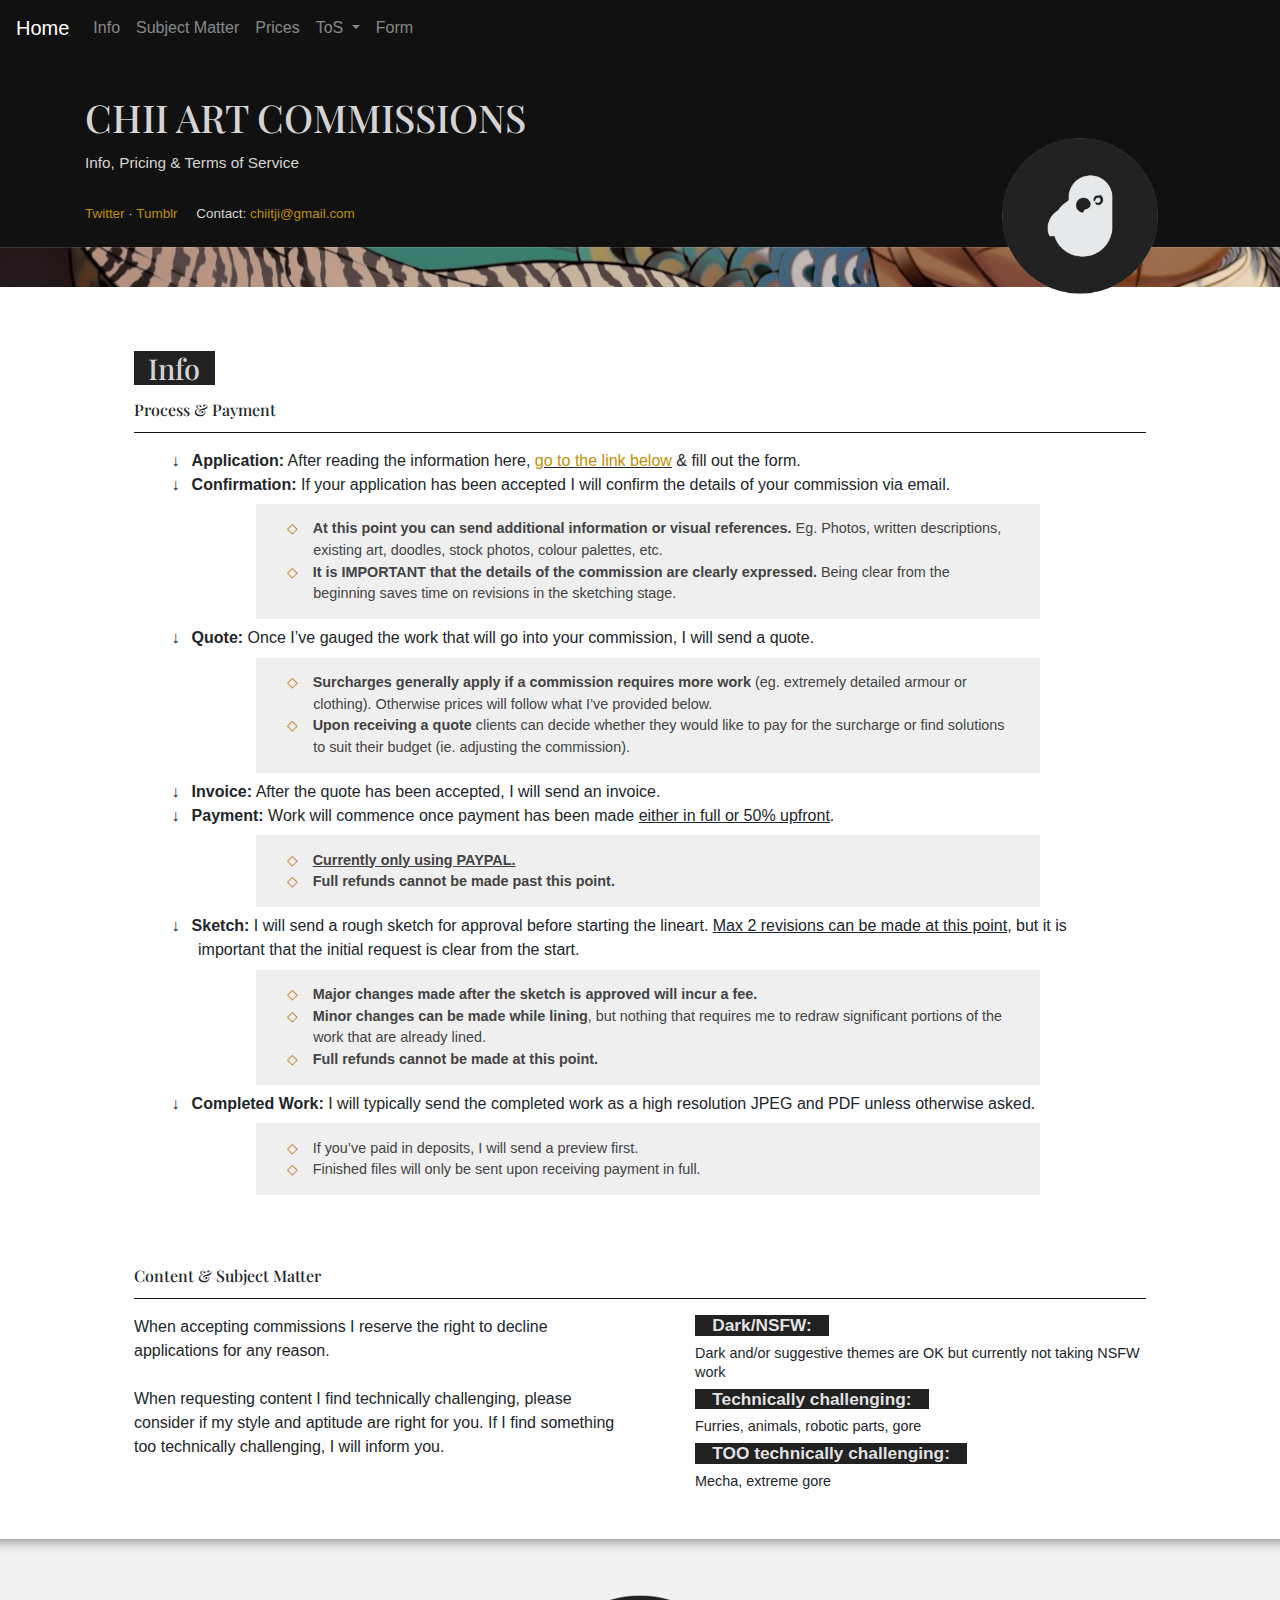
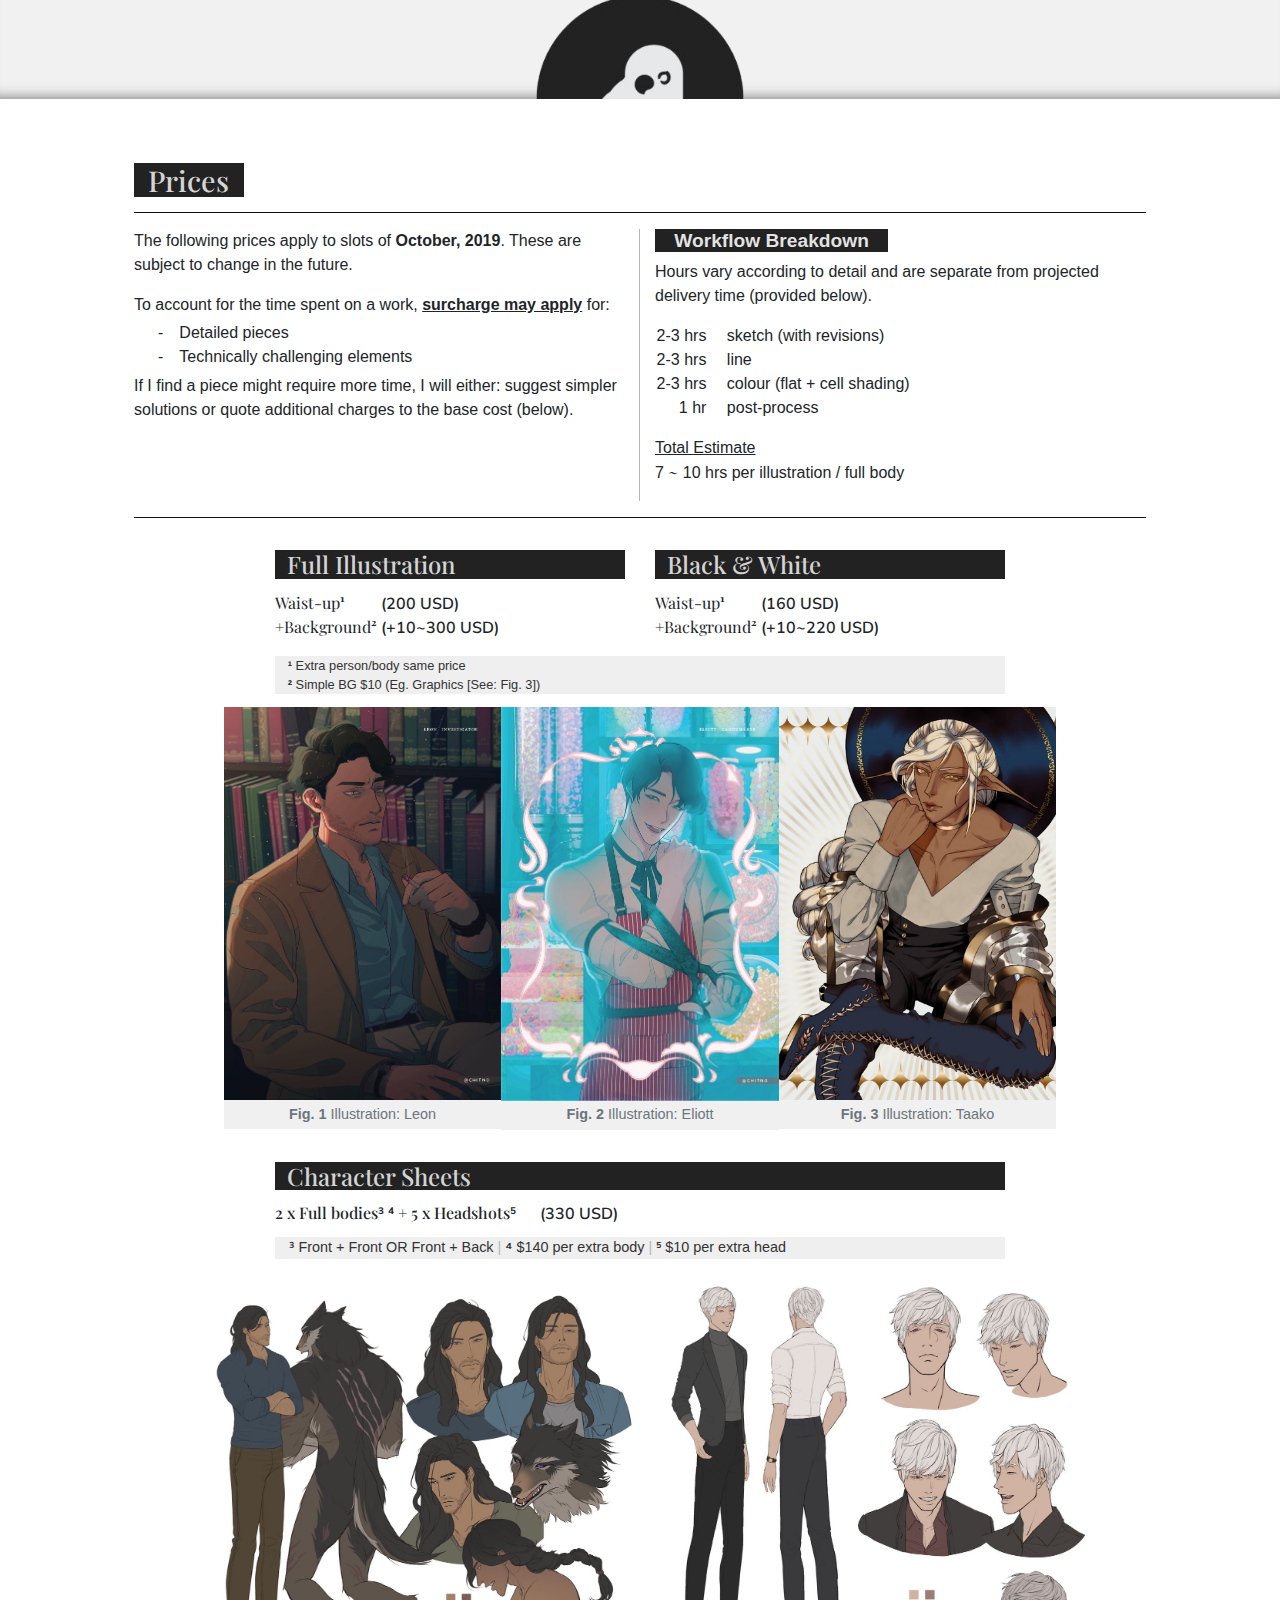
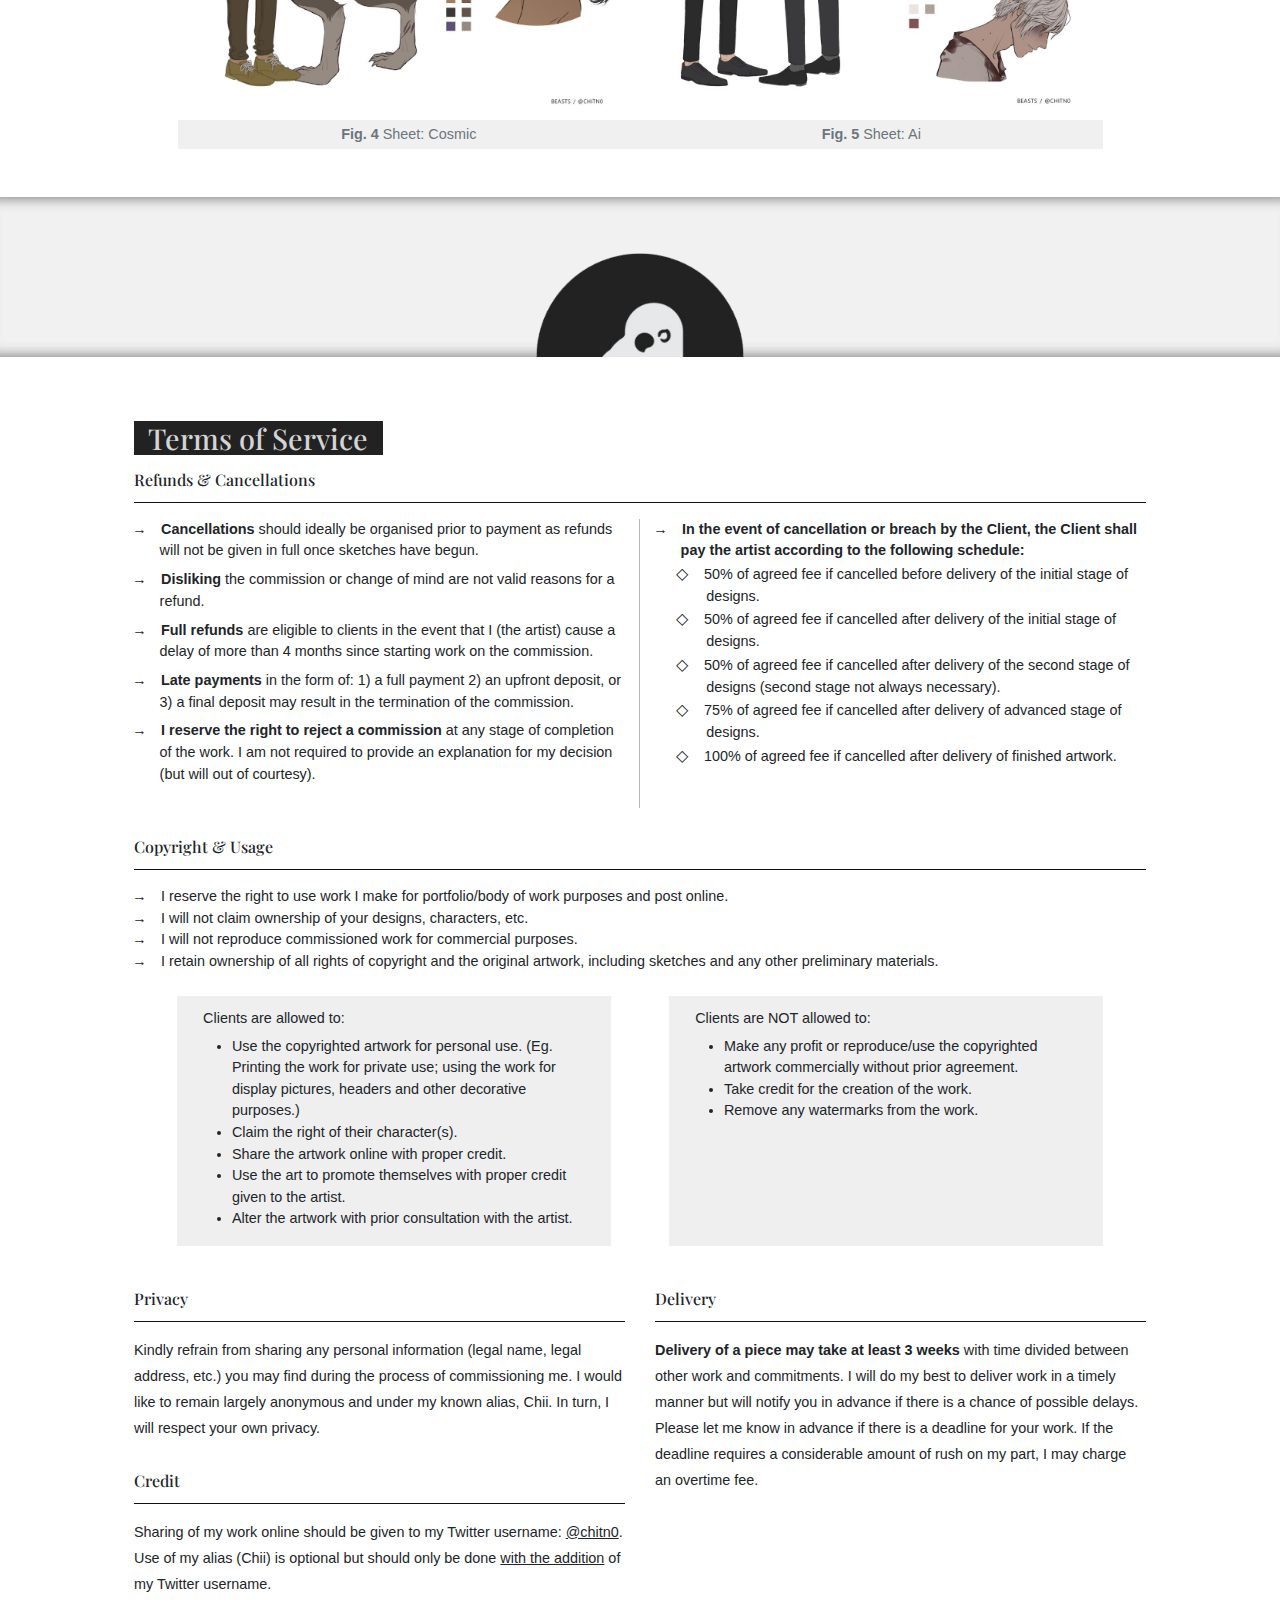
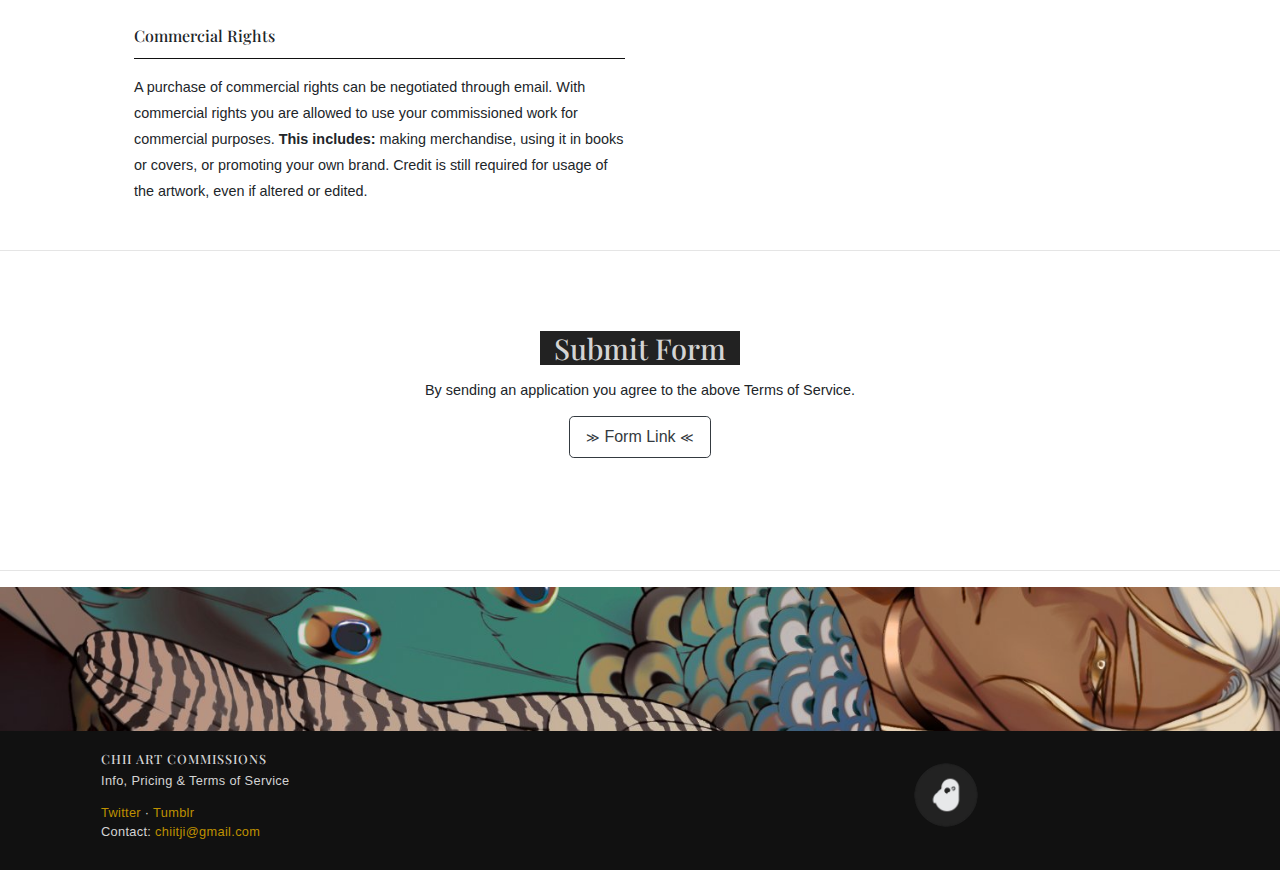
==== commit 9be4ed05: "Add files via upload" ====
--- a/Index.html
+++ b/Index.html
@@ -71,10 +71,7 @@
 		</div>
 		<img class="headerlogo rounded-circle img-fluid d-none d-lg-block" src="Images/Logo.png">
     </section>
-	  
-	<section>
 	<div class="sticky-top2 headerimg"></div>
-	</section>
 	  
 	  <!-- Process -->
     <section>
@@ -496,7 +493,9 @@
 		  <!--Indicators-->
 		  <ol class="carousel-indicators">
 			<li data-target="#carousel-example-2" data-slide-to="0" class="active"></li>
-</ol>
+			<li data-target="#carousel-example-2" data-slide-to="1" class=""></li>
+			<li data-target="#carousel-example-2" data-slide-to="2" class=""></li>
+		  </ol>
 		  <!--/.Indicators-->
 		  <!--Slides-->
 		  <div class="carousel-inner illustc" role="listbox">
@@ -551,9 +550,8 @@
 						<h2>Character Sheets</h2>
 					</div>
 					<div class="collapse show" id="collapse3">
-						<h3 class="left">2 x Full bodies<span class="superscript">³ ⁴</span>   +   5 x Headshots<span class="superscript">⁵</span></h3>
-						<br>
-						<h3 class="right">(330 USD)</h3>
+						<h6 class="left">2 x Full bodies<span class="superscript">³ ⁴</span>   +   5 x Headshots<span class="superscript">⁵</span></h6>
+						<h6 class="right">(330 USD)</h6>
 						<p class="notes"><span class="superscript">³</span> Front + Front  OR  Front + Back  <span class="bar">|</span>  <strong>⁴</strong> $140 per extra body  <span class="bar">|</span>  <strong class="superscript">⁵</strong> $10 per extra head</p>
 					</div>
 				</div>
@@ -564,7 +562,8 @@
 		  <!--Indicators-->
 		  <ol class="carousel-indicators">
 			<li data-target="#carousel-example-1" data-slide-to="0" class="active"></li>
-</ol>
+			<li data-target="#carousel-example-2" data-slide-to="1" class=""></li>
+		  </ol>
 		  <!--/.Indicators-->
 		  <!--Slides-->
 		  <div class="carousel-inner" role="listbox">
@@ -828,7 +827,7 @@
           <div class="col-8 form text-center">
 			<h2>Submit Form</h2>
             <p>By sending an application you agree to the above Terms of Service.</p>
-            <a href="https://twitter.com/chitn0/"><button type="button" class="btn btn-outline-dark btn-lg"> Form Link </button></a>
+            <a href="https://forms.gle/bsxQVMiyD6226HGM6"><button type="button" class="btn btn-outline-dark btn-lg"> Form Link </button></a>
           </div>
 		<div class="col-2"></div>
         </div>
--- a/CommissionInfo.css
+++ b/CommissionInfo.css
@@ -25,7 +25,7 @@
 	}
 	h3 {
 		font-family: 'Playfair Display', serif;
-		font-size: 1em;
+		font-size: 1.3em;
 		display: block;
 		margin: 0 0 0.8em 0;
 	}
@@ -33,9 +33,9 @@
 		display: inline-block;
 		background-color: #222;
 		color: #ffffffe0;
-		font-family: calibri, sans-serif;
+		font-family: Calibri, Arial, sans-serif;
 		font-size: 1.1em;
-		font-weight: bold;
+		font-weight: 600;
 		padding: 0 0.3em 0 0.3em;;
 	}
 	p {
@@ -119,11 +119,11 @@
 			.process li {
 				list-style: none;
 				margin-left: 1em;
-				font-family: calibri, sans-serif;
+				font-family: Calibri, Arial, sans-serif;
 			}
 			.process li:before {
 				content: "↓";
-				font-family: calibri!important;
+				font-family: Calibri, Arial, sans-serif!important;
 				padding-right: 0.75em;
 				margin-left: -1.65em;
 			}
@@ -148,11 +148,10 @@
 			.subjectmatter p {
 				font-size: 1em!important;
 				color: #212529!important;
-				font-family: calibri, sans-serif!important;
+				font-family: Calibri, Arial, sans-serif!important;
 			}
 			.subjectmatter li {
 				list-style: none;
-				line-height: 1.3em;
 				margin-bottom: 0.5em;
 				margin-left: -40px;
 			}
@@ -163,13 +162,13 @@
 				margin-bottom: 1em;
 			}
 			.pricesinfo p {
-				font-family: calibri, sans-serif;
+				font-family: Calibri, Arial, sans-serif;
 				font-size: 1em;
 				color: #212529!important;
 			}
 			.pricesinfo li {
 				list-style: none;
-				font-family: calibri, sans-serif;
+				font-family: Calibri, Arial, sans-serif;
 				font-size: 1em!important;
 			}
 			.surcharge {
@@ -224,22 +223,26 @@
 				background-color: rgba(0,0,0,.7);
 			}
 			.carousel-inner {
-				height: 19em;
+				height: 24em;
 			}
 			.illustc {
-				height: 25em!important;
+				height: 30em!important;
 			}
 			.carousel-indicators {
 				bottom: 1px!important;
 			}
 			.carousel-caption {
-				font-size: 0.9em!important;
+				font-size: 0.6em;
+				padding: 0.5em;
+				background-color: rgba(0,0,0,0.5);
+				height: 3.5em;
+				left: 35%;
+				right: 35%;
+				top: 35%;
+			}
+			.illustc .carousel-caption {
 				padding: 0.5em!important;
-				background-color: rgba(0,0,0,0.5);
-				height: 6em!important;
-				left: 35%!important;
-				right: 35%!important;
-				top: 25%!important;
+				height: 4.5em!important;
 			}
 	#carousel-example-1 .carousel-indicators li {
 		background-color: rgba(0,0,0,0.3);
@@ -256,7 +259,6 @@
 	/** Carousel End **/
 	
 	.priceimg {
-		margin: 0!important;
 	}
 			.pricetext ul {
 				padding: 0!important;
@@ -277,6 +279,7 @@
 			.pricetext .right {
 				font-family: 'Nunito Sans', sans-serif;
 				font-weight: 600;
+				padding-left: 1em!important;
 			}
 			.notes {
 				color: #333;
@@ -300,7 +303,7 @@
 				display: block;
 				font-size: 1.5em;
 			}
-			.pricetext2 h3 {
+			.pricetext2 h6 {
 				display: inline-block!important;
 			}
 			.pricetext2 .left {
@@ -310,9 +313,10 @@
 			.pricetext2 .right {
 				font-family: 'Nunito Sans', sans-serif;
 				font-weight: 600;
+				padding-left: 1em!important;
 			}
 			.pricetext2 p {
-				font-family: calibri, sans-serif;
+				font-family: Calibri, Arial, sans-serif;
 				font-size: 0.9em!important;
 				color: #333;
 				background-color: #efefef;
@@ -357,13 +361,13 @@
 			}
 			.refunds li:before {
 				content: "→";
-				font-family: calibri, sans-serif;
+				font-family: Calibri, Arial, sans-serif;
 				padding-right: 1em;
 				margin-left: -1.9em;
 			}
 			.refunds li ol:before {
-				content:"⬦";
-				font-family: calibri, sans-serif;
+				content:"◇";
+				font-family: Calibri, Arial, sans-serif;
 				font-size: 1.1em;
 				padding-right: 1em;
 				margin-left: -1.9em;
@@ -380,7 +384,7 @@
 			}
 			.copyright li:before {
 				content: "→";
-				font-family: calibri, sans-serif;
+				font-family: Calibri, Arial, sans-serif;
 				padding-right: 1em;
 				margin-left: -1.9em;
 			}
@@ -498,7 +502,7 @@
 		display: inline-block;
 		background-color: #222;
 		color: #ffffffe0;
-		font-family: calibri, sans-serif;
+		font-family: Calibri, Arial, sans-serif;
 		font-size: 1.2em;
 		font-weight: bold;
 		padding: 0 0.3em 0 0.3em;;
@@ -585,11 +589,11 @@
 			.process li {
 				list-style: none;
 				margin-left: 1em;
-				font-family: calibri, sans-serif;
+				font-family: Calibri, Arial, sans-serif;
 			}
 			.process li:before {
 				content: "↓";
-				font-family: calibri!important;
+				font-family: Calibri, Arial, sans-serif!important;
 				padding-right: 0.75em;
 				margin-left: -1.65em;
 			}
@@ -617,7 +621,7 @@
 			.subjectmatter p {
 				font-size: 1em!important;
 				color: #212529!important;
-				font-family: calibri, sans-serif!important;
+				font-family: Calibri, Arial, sans-serif!important;
 			}
 			.subjectmatter li {
 				list-style: none;
@@ -632,13 +636,13 @@
 				margin-bottom: 1em;
 			}
 			.pricesinfo p {
-				font-family: calibri, sans-serif;
+				font-family: Calibri, Arial,  sans-serif;
 				font-size: 1em;
 				color: #212529!important;
 			}
 			.pricesinfo li {
 				list-style: none;
-				font-family: calibri, sans-serif;
+				font-family: Calibri, Arial, sans-serif;
 				font-size: 1em!important;
 			}
 			.surcharge {
@@ -731,7 +735,7 @@
 				font-weight: 600;
 			}
 			.pricetext2 p {
-				font-family: calibri, sans-serif;
+				font-family: Calibri, Arial, sans-serif;
 				font-size: 0.9em!important;
 				color: #333;
 				background-color: #efefef;
@@ -759,13 +763,13 @@
 			}
 			.refunds li:before {
 				content: "→";
-				font-family: calibri, sans-serif;
+				font-family: Calibri, Arial, sans-serif;
 				padding-right: 1em;
 				margin-left: -1.9em;
 			}
 			.refunds li ol:before {
-				content:"⬦";
-				font-family: calibri, sans-serif;
+				content:"◇";
+				font-family: Calibri, Arial, sans-serif;
 				font-size: 1.1em;
 				padding-right: 1em;
 				margin-left: -1.9em;
@@ -782,7 +786,7 @@
 			}
 			.copyright li:before {
 				content: "→";
-				font-family: calibri, sans-serif;
+				font-family: Calibri, Arial, sans-serif;
 				padding-right: 1em;
 				margin-left: -1.9em;
 			}
@@ -899,7 +903,7 @@
 		display: inline-block;
 		background-color: #222;
 		color: #ffffffe0;
-		font-family: calibri, sans-serif;
+		font-family: Calibri, Arial, sans-serif;
 		font-size: 1.2em;
 		font-weight: bold;
 		padding: 0 1em 0 1em;
@@ -984,11 +988,11 @@
 			.process li {
 				list-style: none;
 				margin-left: 1em;
-				font-family: calibri, sans-serif;
+				font-family: Calibri, Arial, sans-serif;
 			}
 			.process li:before {
 				content: "↓";
-				font-family: calibri!important;
+				font-family: Calibri, Arial, sans-serif!important;
 				padding-right: 0.75em;
 				margin-left: -1.65em;
 			}
@@ -1016,7 +1020,7 @@
 			.subjectmatter p {
 				font-size: 1em!important;
 				color: #212529!important;
-				font-family: calibri, sans-serif!important;
+				font-family: Calibri, Arial, sans-serif!important;
 			}
 			.subjectmatter li {
 				list-style: none;
@@ -1030,13 +1034,13 @@
 			.pricesinfo {
 			}
 			.pricesinfo p {
-				font-family: calibri, sans-serif;
+				font-family: Calibri, Arial, sans-serif;
 				font-size: 1em;
 				color: #212529!important;
 			}
 			.pricesinfo li {
 				list-style: none;
-				font-family: calibri, sans-serif;
+				font-family: Calibri, Arial, sans-serif;
 				font-size: 1em!important;
 			}
 			.surcharge {
@@ -1124,7 +1128,7 @@
 				font-weight: 600;
 			}
 			.pricetext2 p {
-				font-family: calibri, sans-serif;
+				font-family: Calibri, Arial, sans-serif;
 				font-size: 0.9em!important;
 				color: #333;
 				background-color: #efefef;
@@ -1151,13 +1155,13 @@
 			}
 			.refunds li:before {
 				content: "→";
-				font-family: calibri, sans-serif;
+				font-family: Calibri, Arial, sans-serif;
 				padding-right: 1em;
 				margin-left: -1.9em;
 			}
 			.refunds li ol:before {
-				content:"⬦";
-				font-family: calibri, sans-serif;
+				content:"◇";
+				font-family: Calibri, Arial, sans-serif;
 				font-size: 1.1em;
 				padding-right: 1em;
 				margin-left: -1.9em;
@@ -1170,7 +1174,7 @@
 			}
 			.copyright li:before {
 				content: "→";
-				font-family: calibri, sans-serif;
+				font-family: Calibri, Arial, sans-serif;
 				padding-right: 1em;
 				margin-left: -1.9em;
 			}
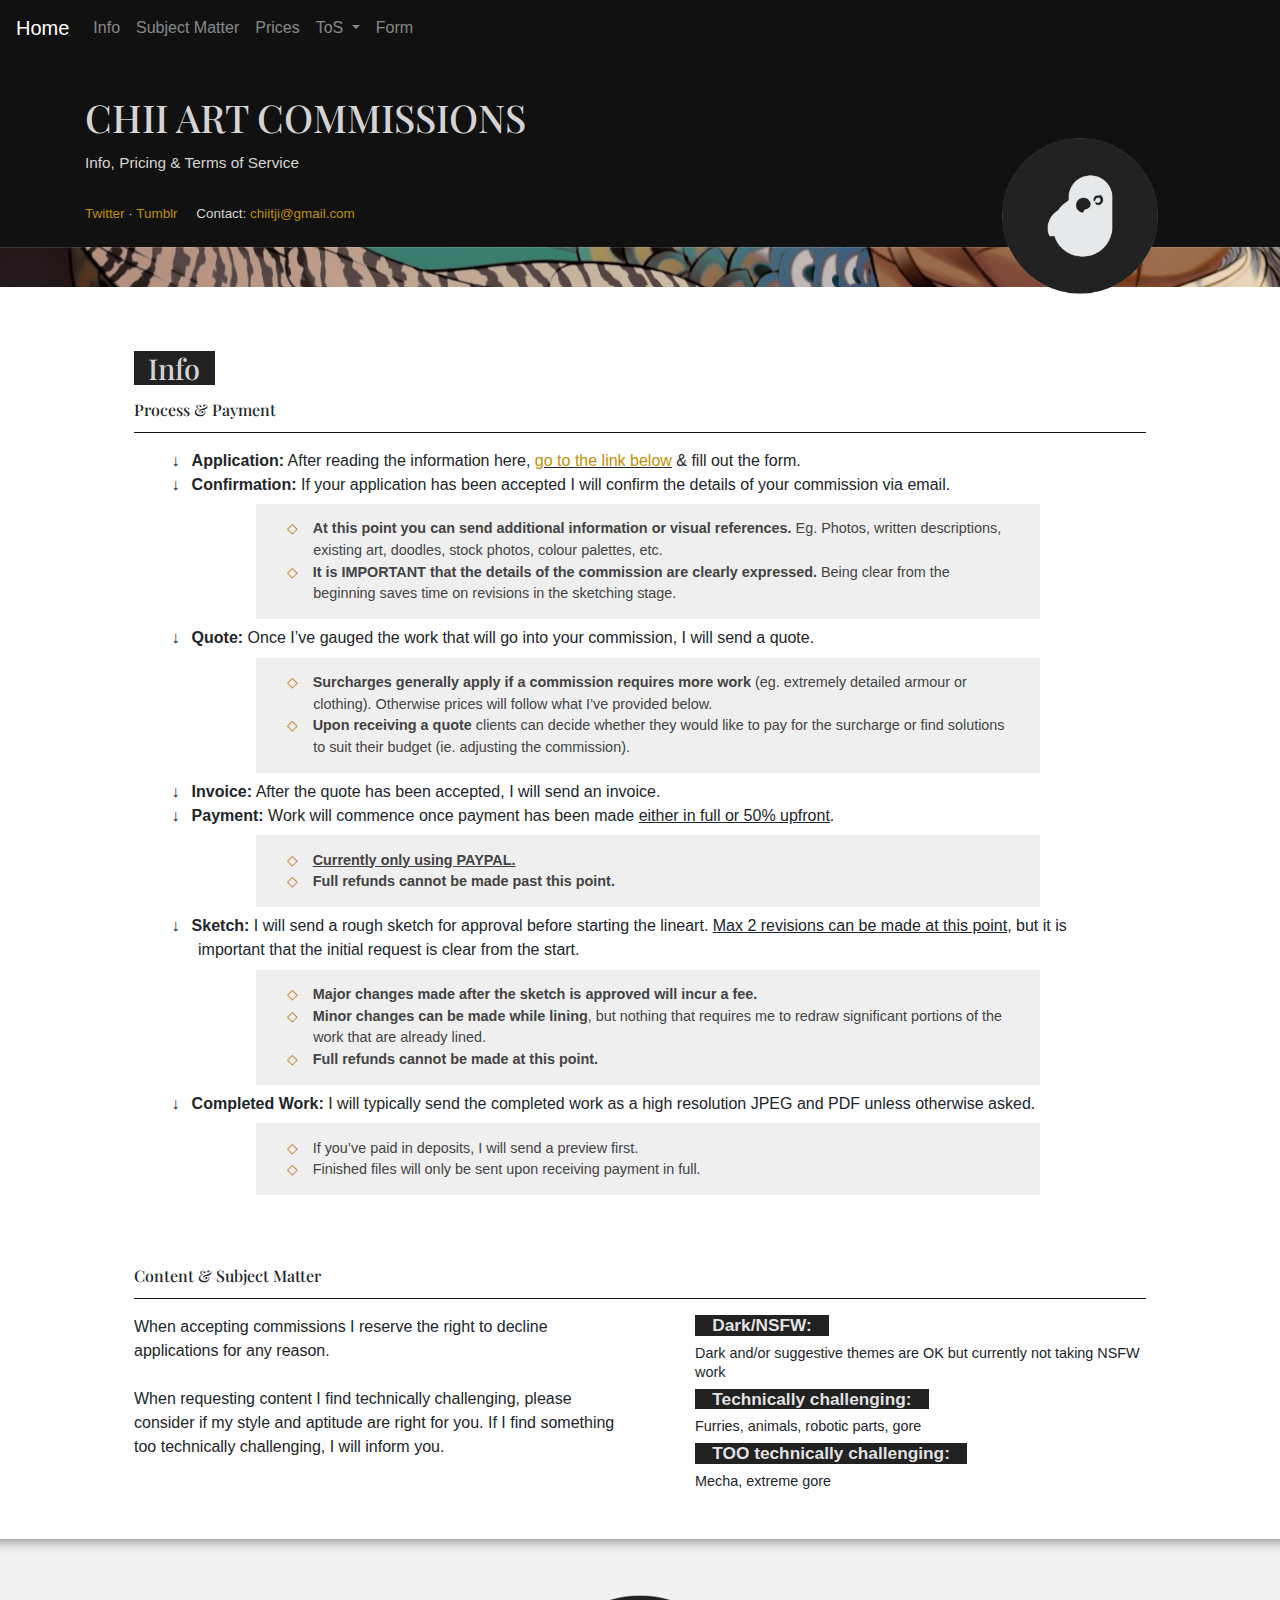
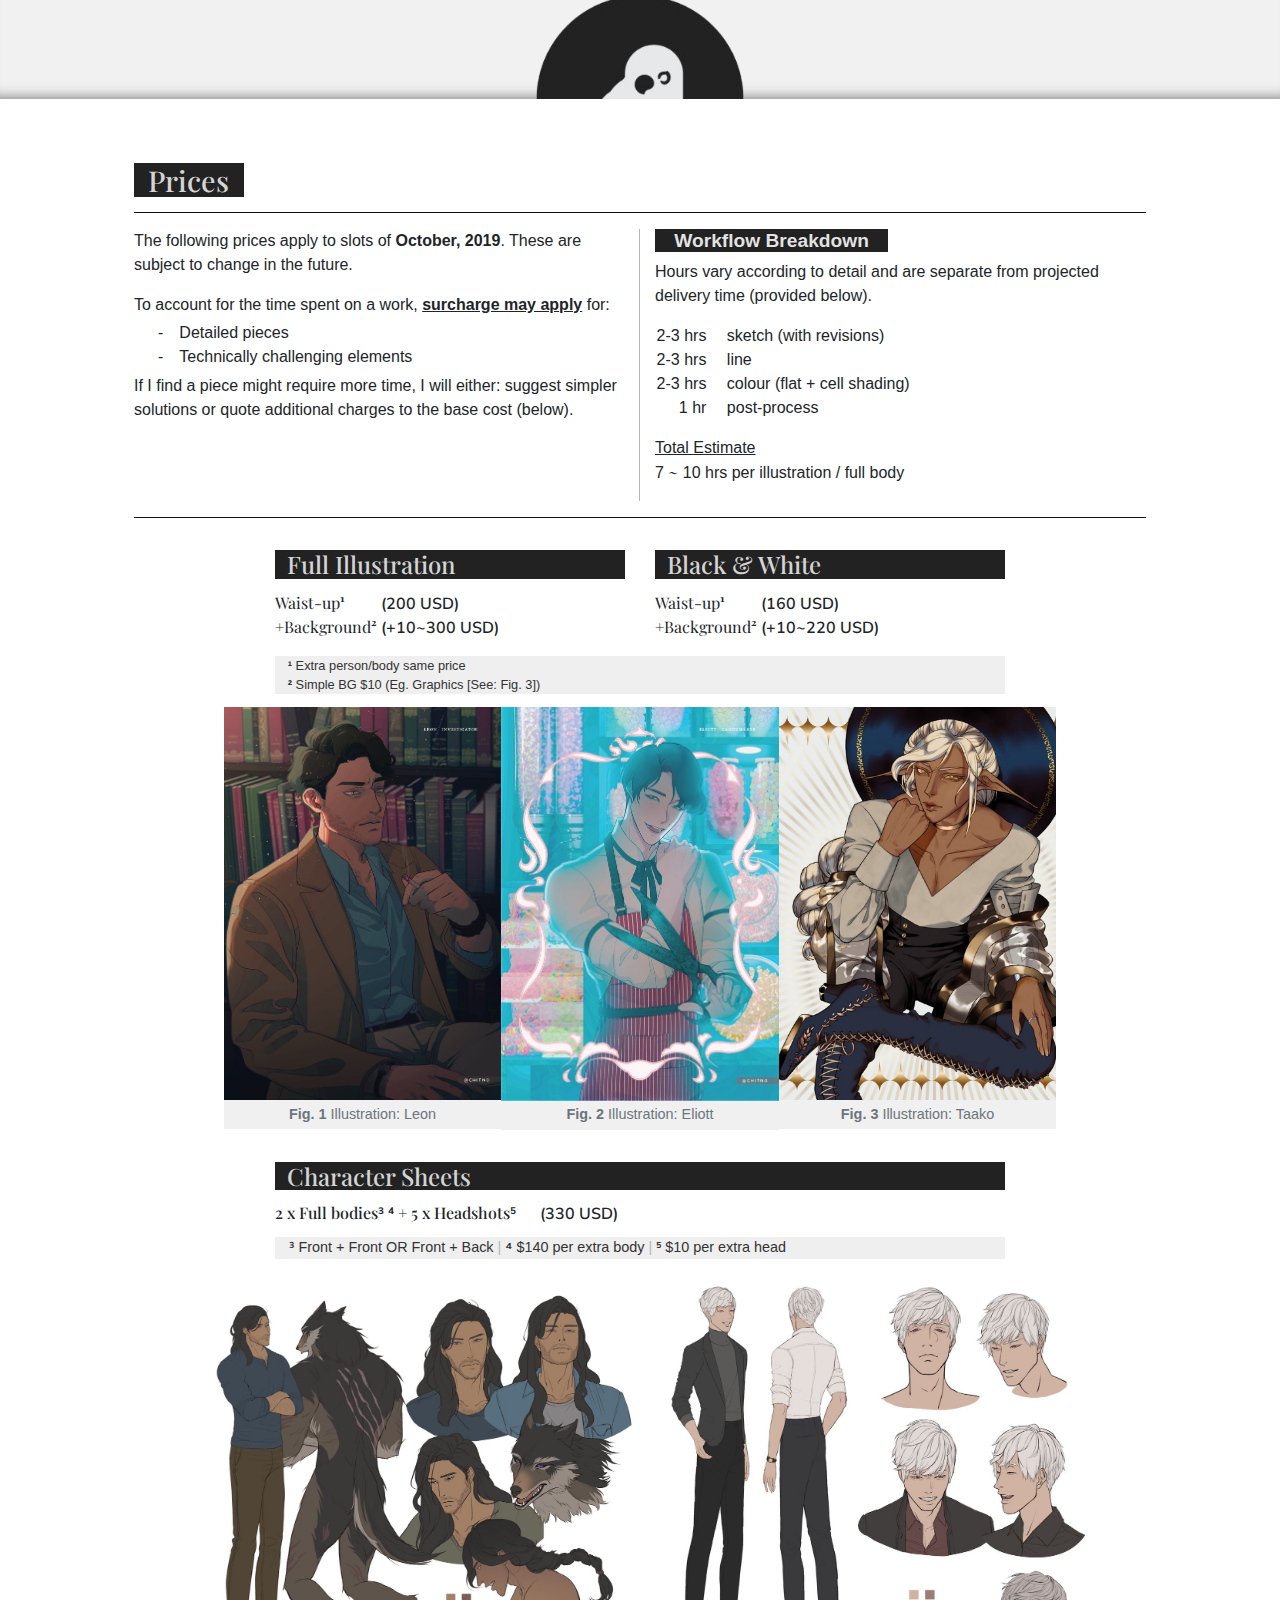
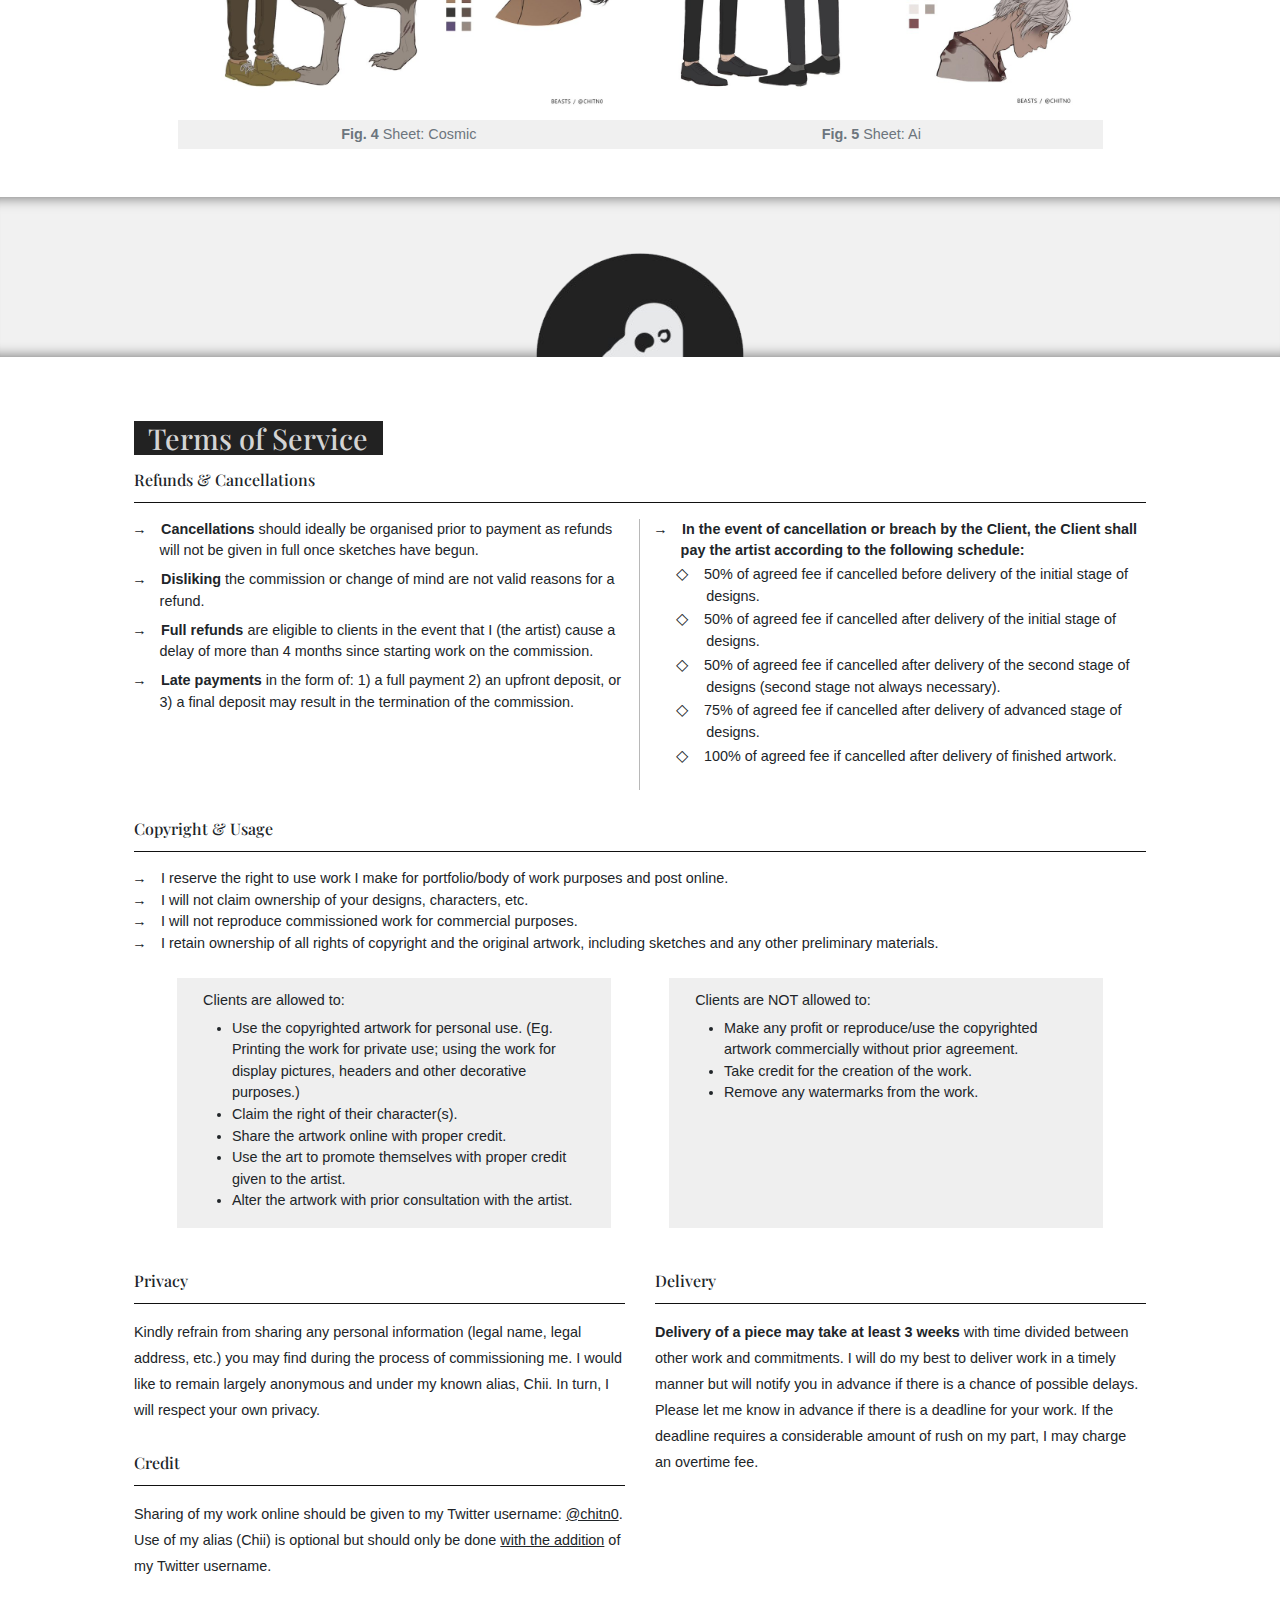
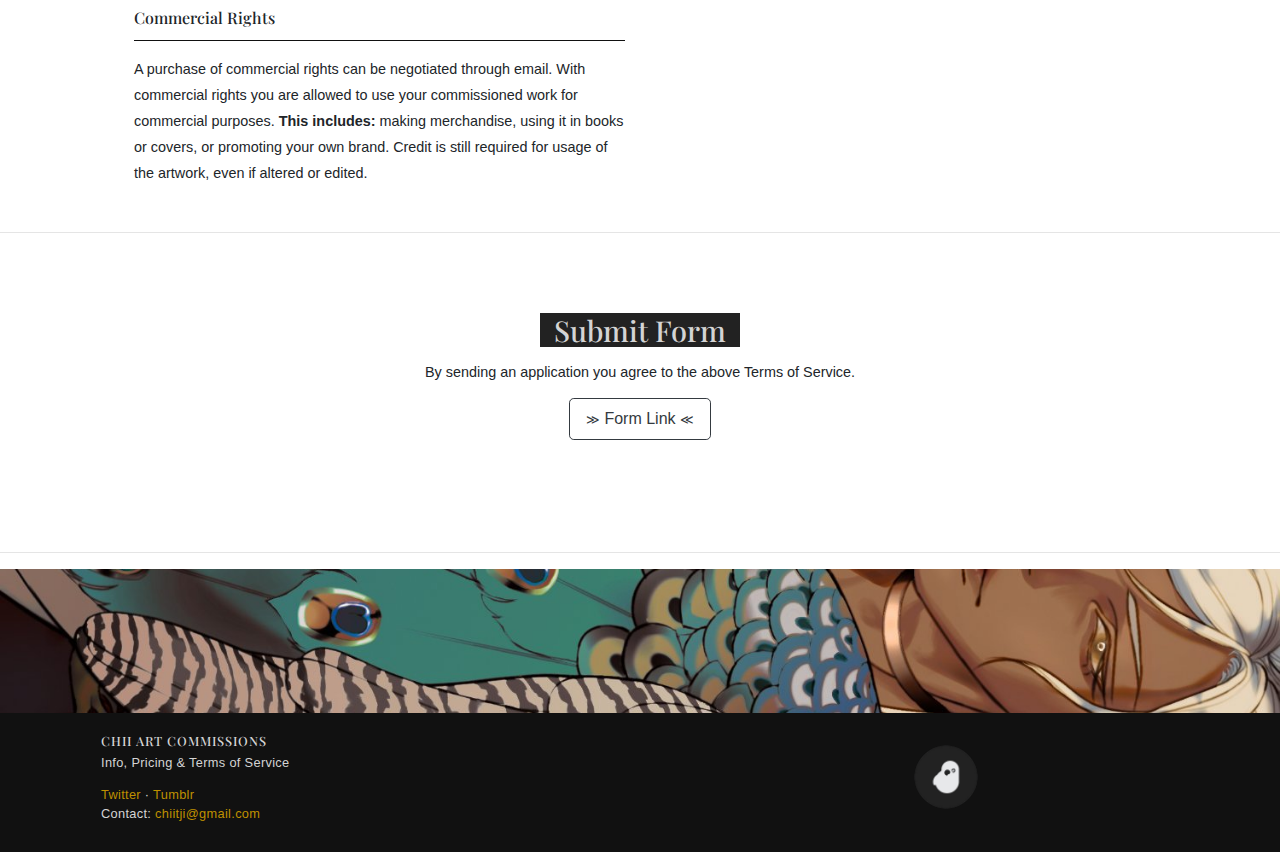
==== commit 57dc72ed: "Update Index.html" ====
--- a/Index.html
+++ b/Index.html
@@ -623,7 +623,6 @@
 						<li><strong>Disliking</strong> the commission or change of mind are not valid reasons for a refund.</li>
 						<li><strong>Full refunds</strong> are eligible to clients in the event that I (the artist) cause a delay of more than 4 months since starting work on the commission.</li>
 						<li><strong>Late payments</strong> in the form of: 1) a full payment 2) an upfront deposit, or 3) a final deposit may result in the termination of the commission.</li>
-						<li><strong>I reserve the right to reject a commission</strong> at any stage of completion of the work. I am not required to provide an explanation for my decision (but will out of courtesy).</li>
 					</ul>
 				</div>
 				<div class="col-6">
@@ -741,7 +740,6 @@
 						<li><strong>Disliking</strong> the commission or change of mind are not valid reasons for a refund.</li>
 						<li><strong>Full refunds</strong> are eligible to clients in the event that I (the artist) cause a delay of more than 4 months since starting work on the commission.</li>
 						<li><strong>Late payments</strong> in the form of: 1) a full payment 2) an upfront deposit, or 3) a final deposit may result in the termination of the commission.</li>
-						<li><strong>I reserve the right to reject a commission</strong> at any stage of completion of the work. I am not required to provide an explanation for my decision (but will out of courtesy).</li>
 					</ul>
 				</div>
 				<div class="col-12">
@@ -862,4 +860,4 @@
     <script src="js/bootstrap-4.0.0.js"></script>
 	<script src="js/anchorjump.js"></script>
   </body>
-</html>+</html>
